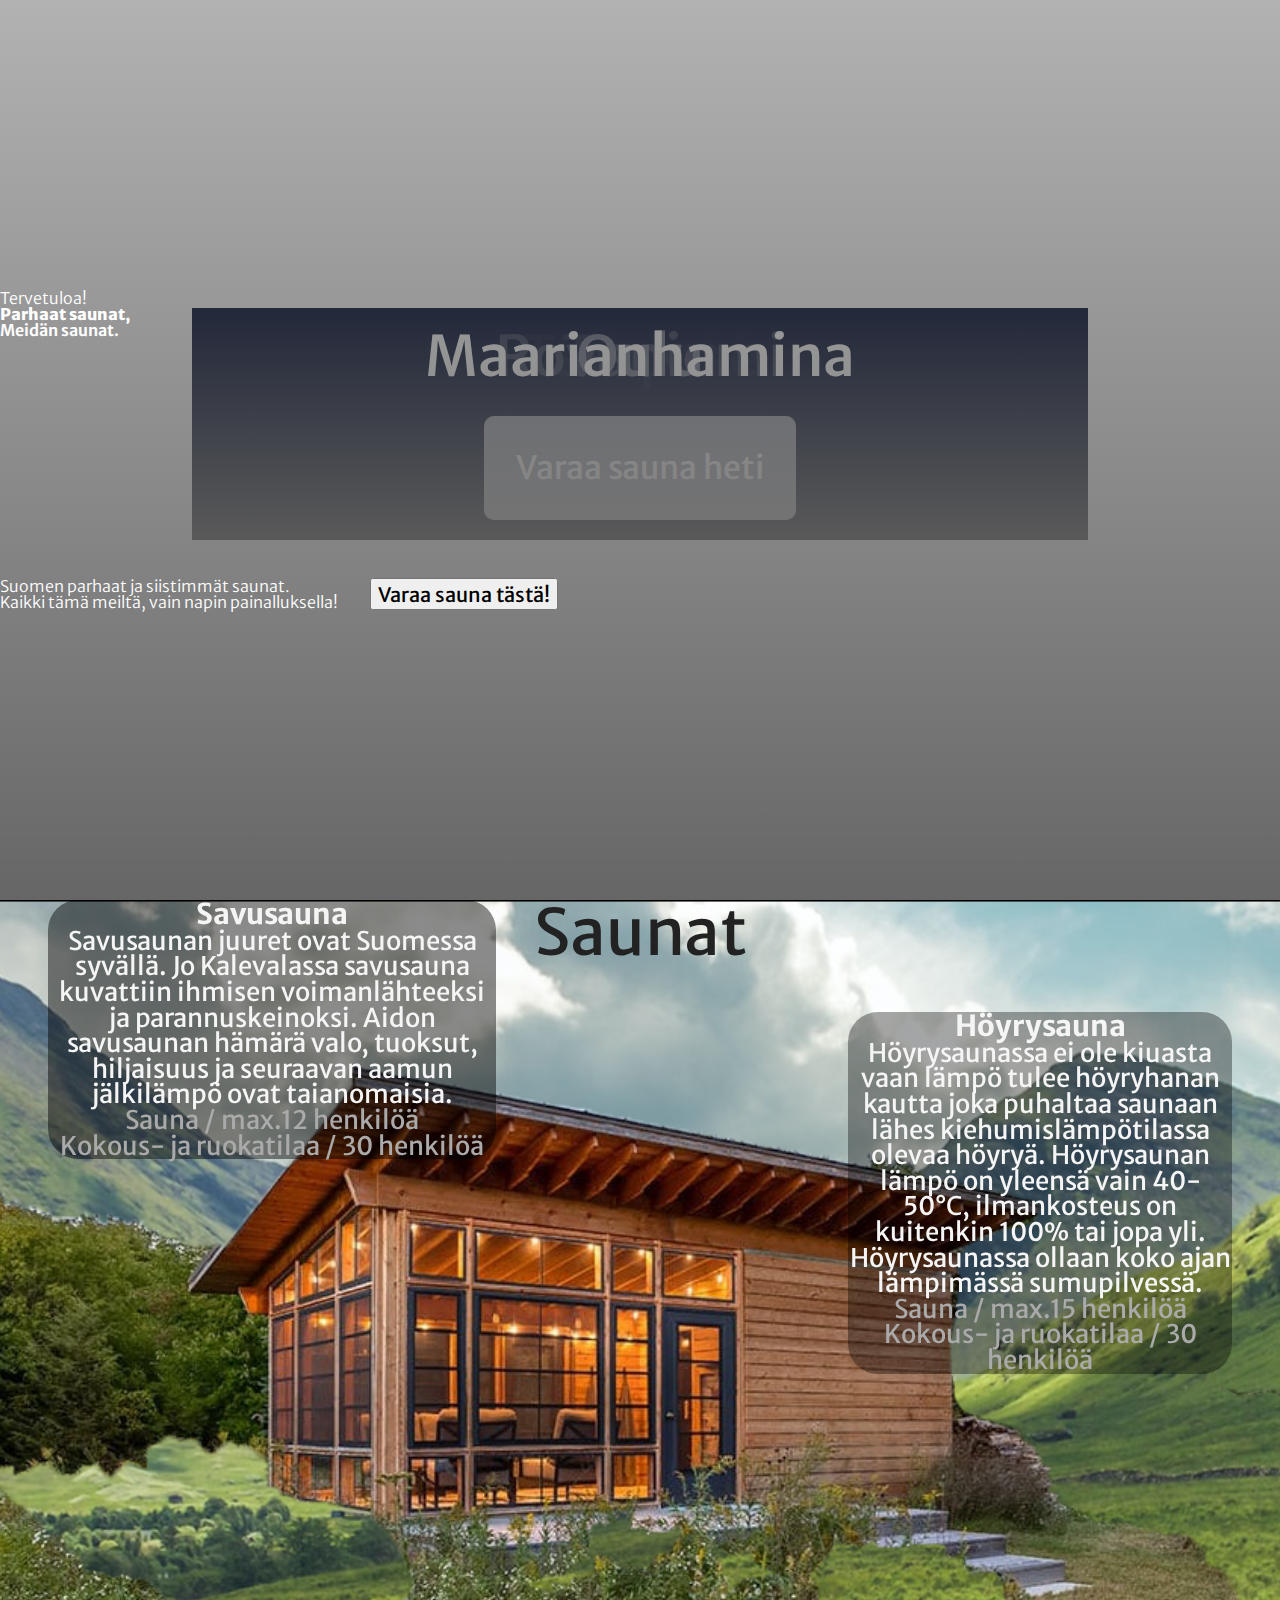
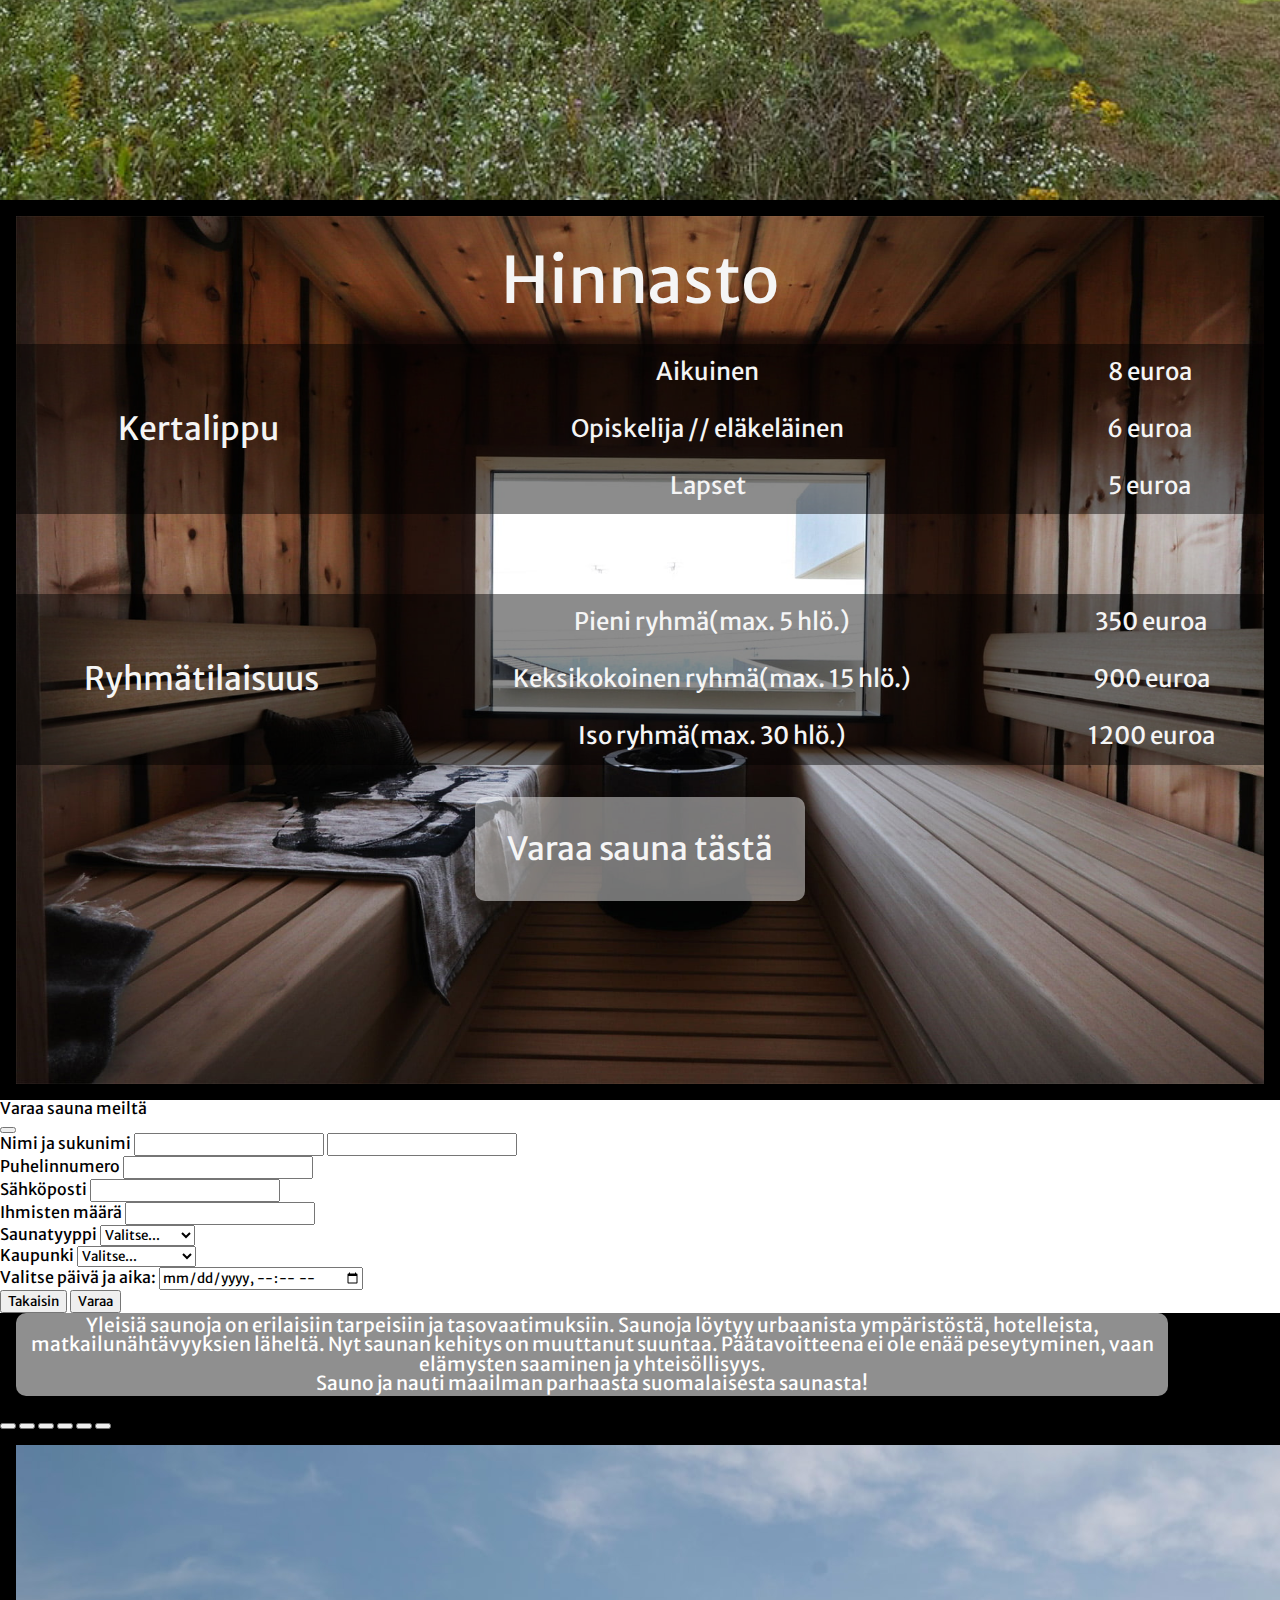
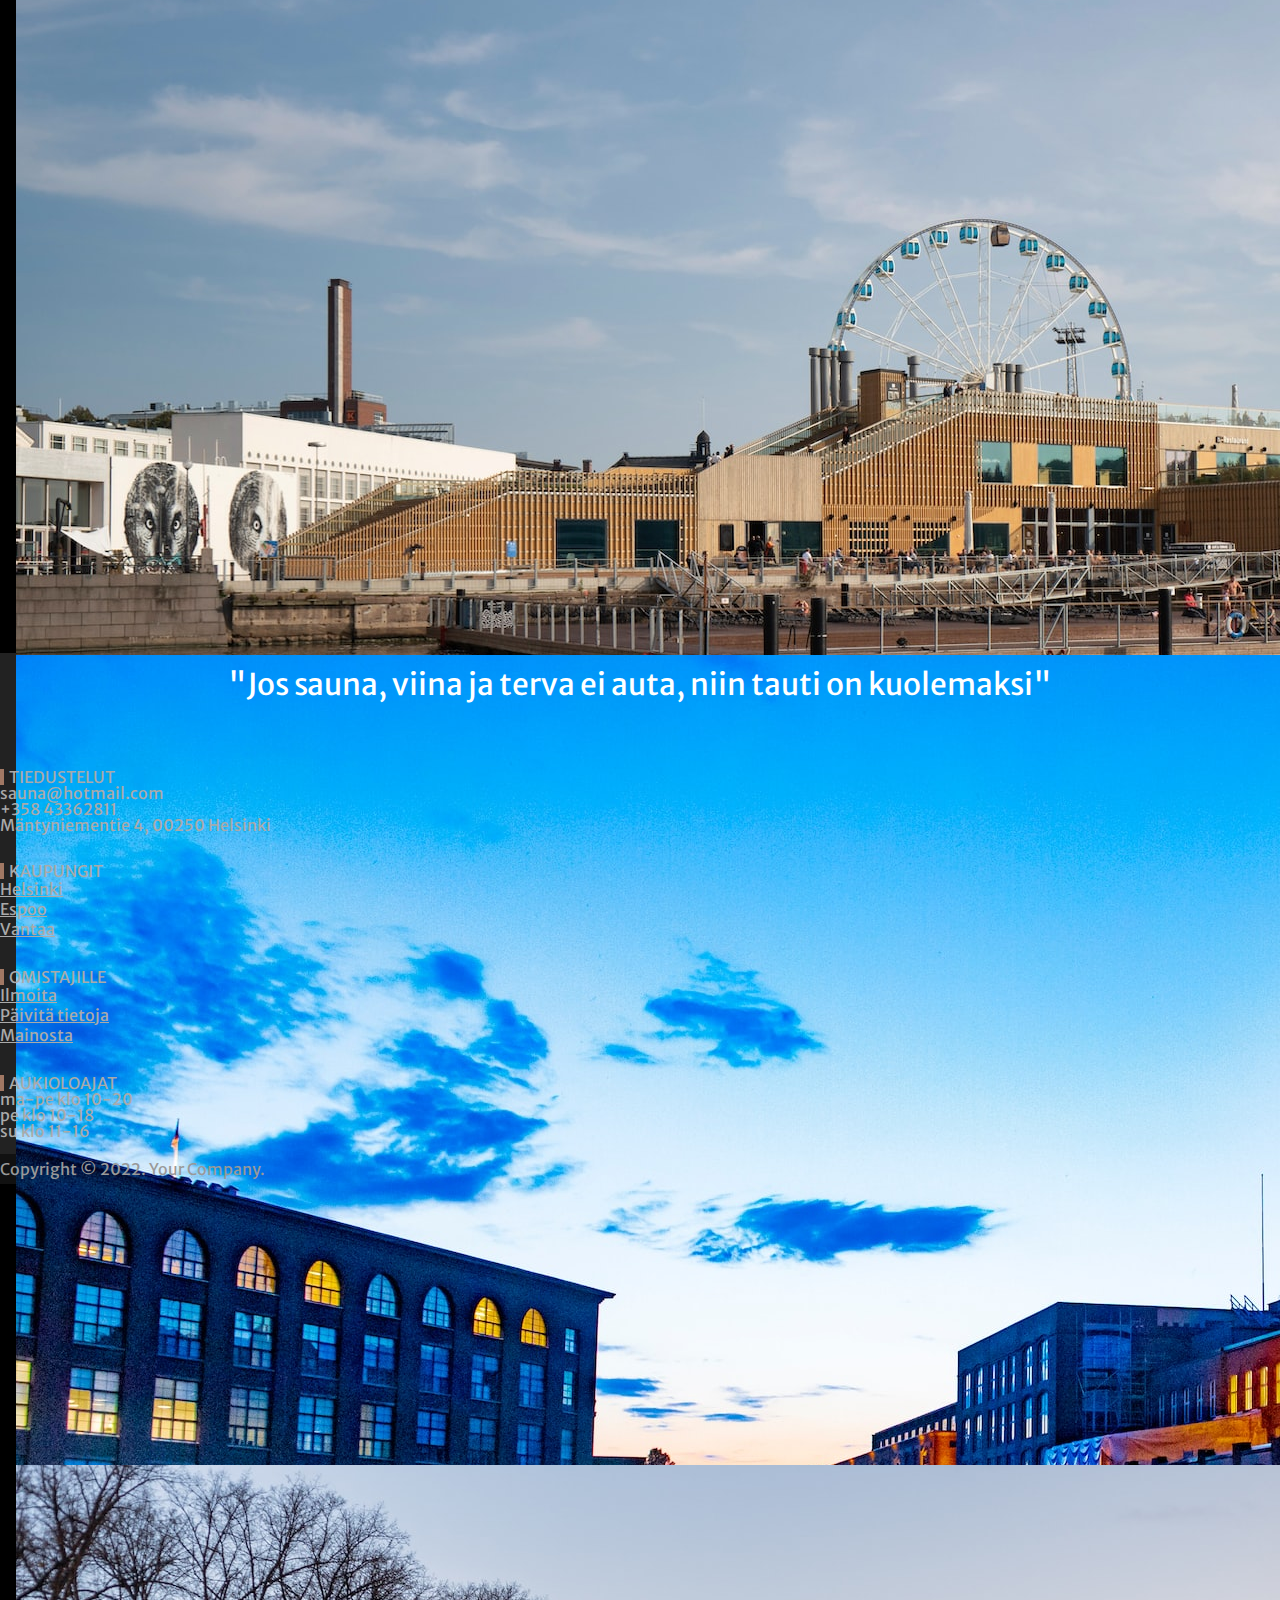
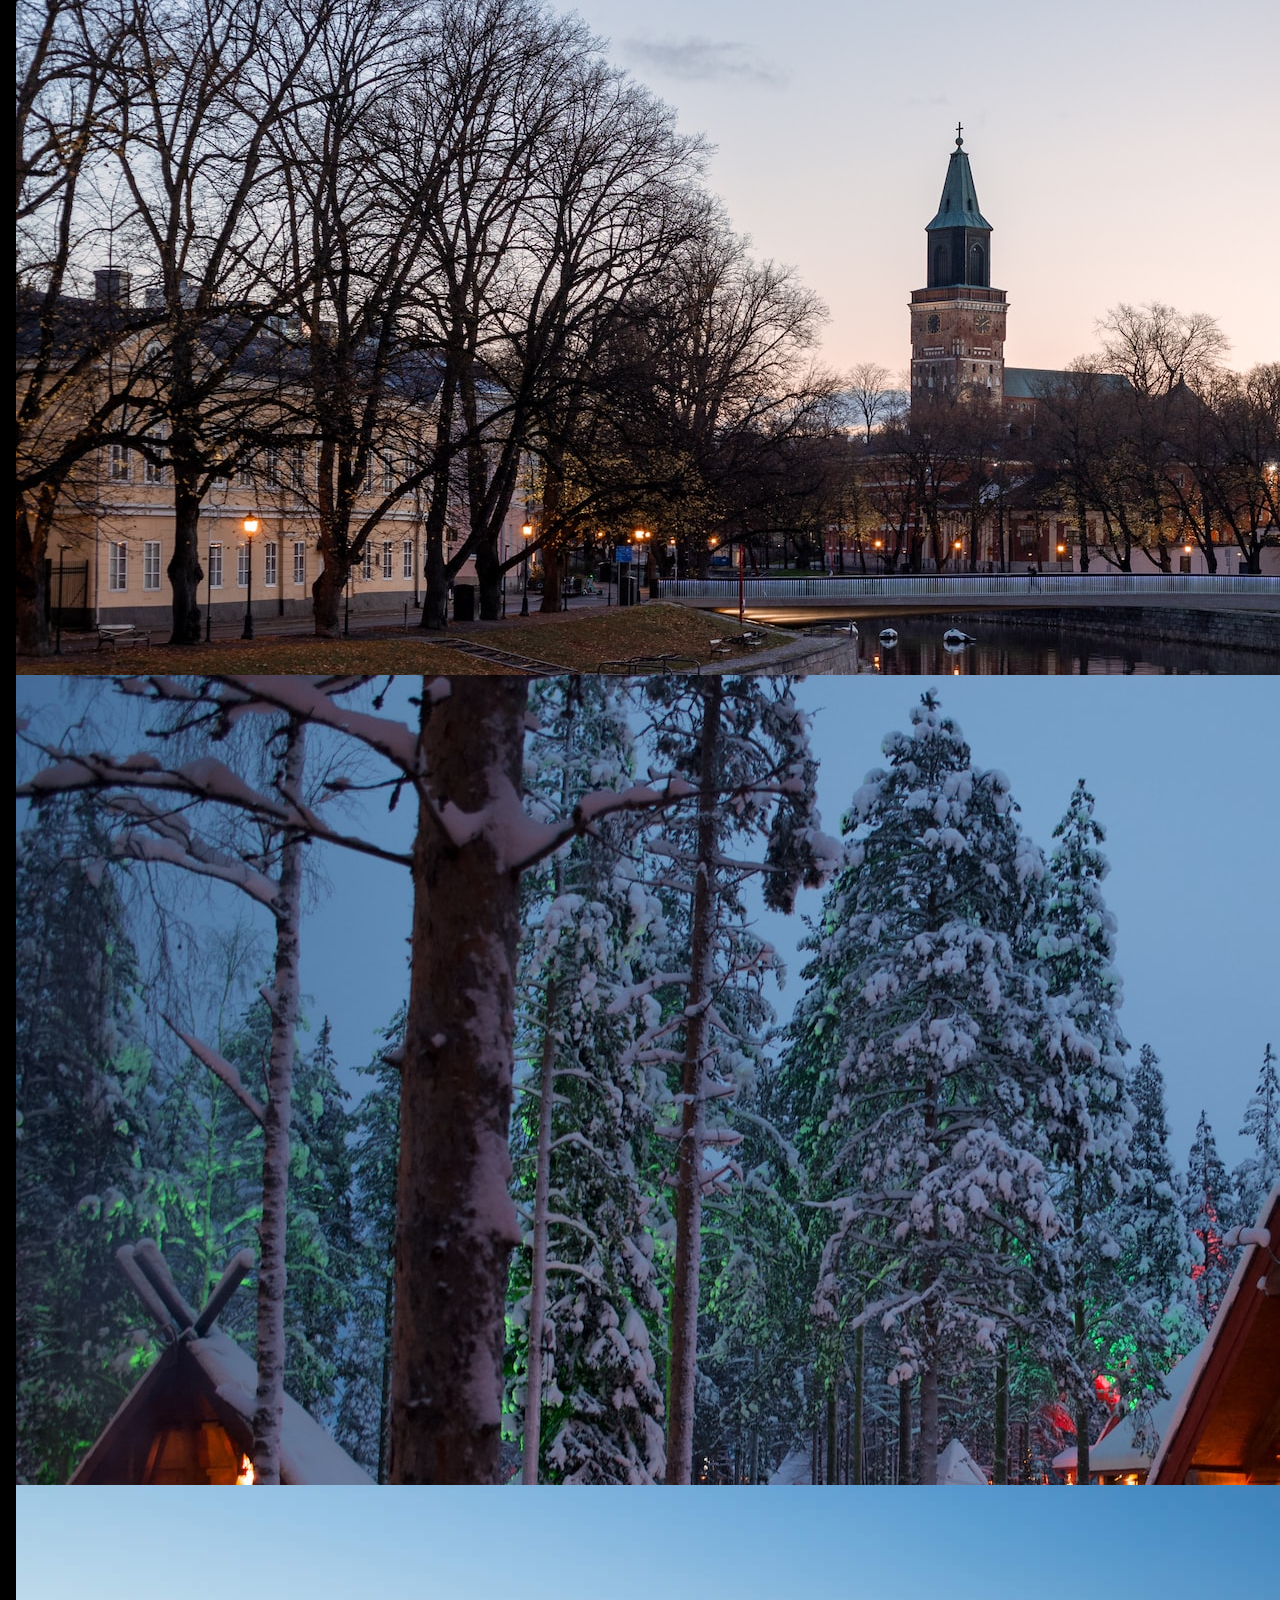
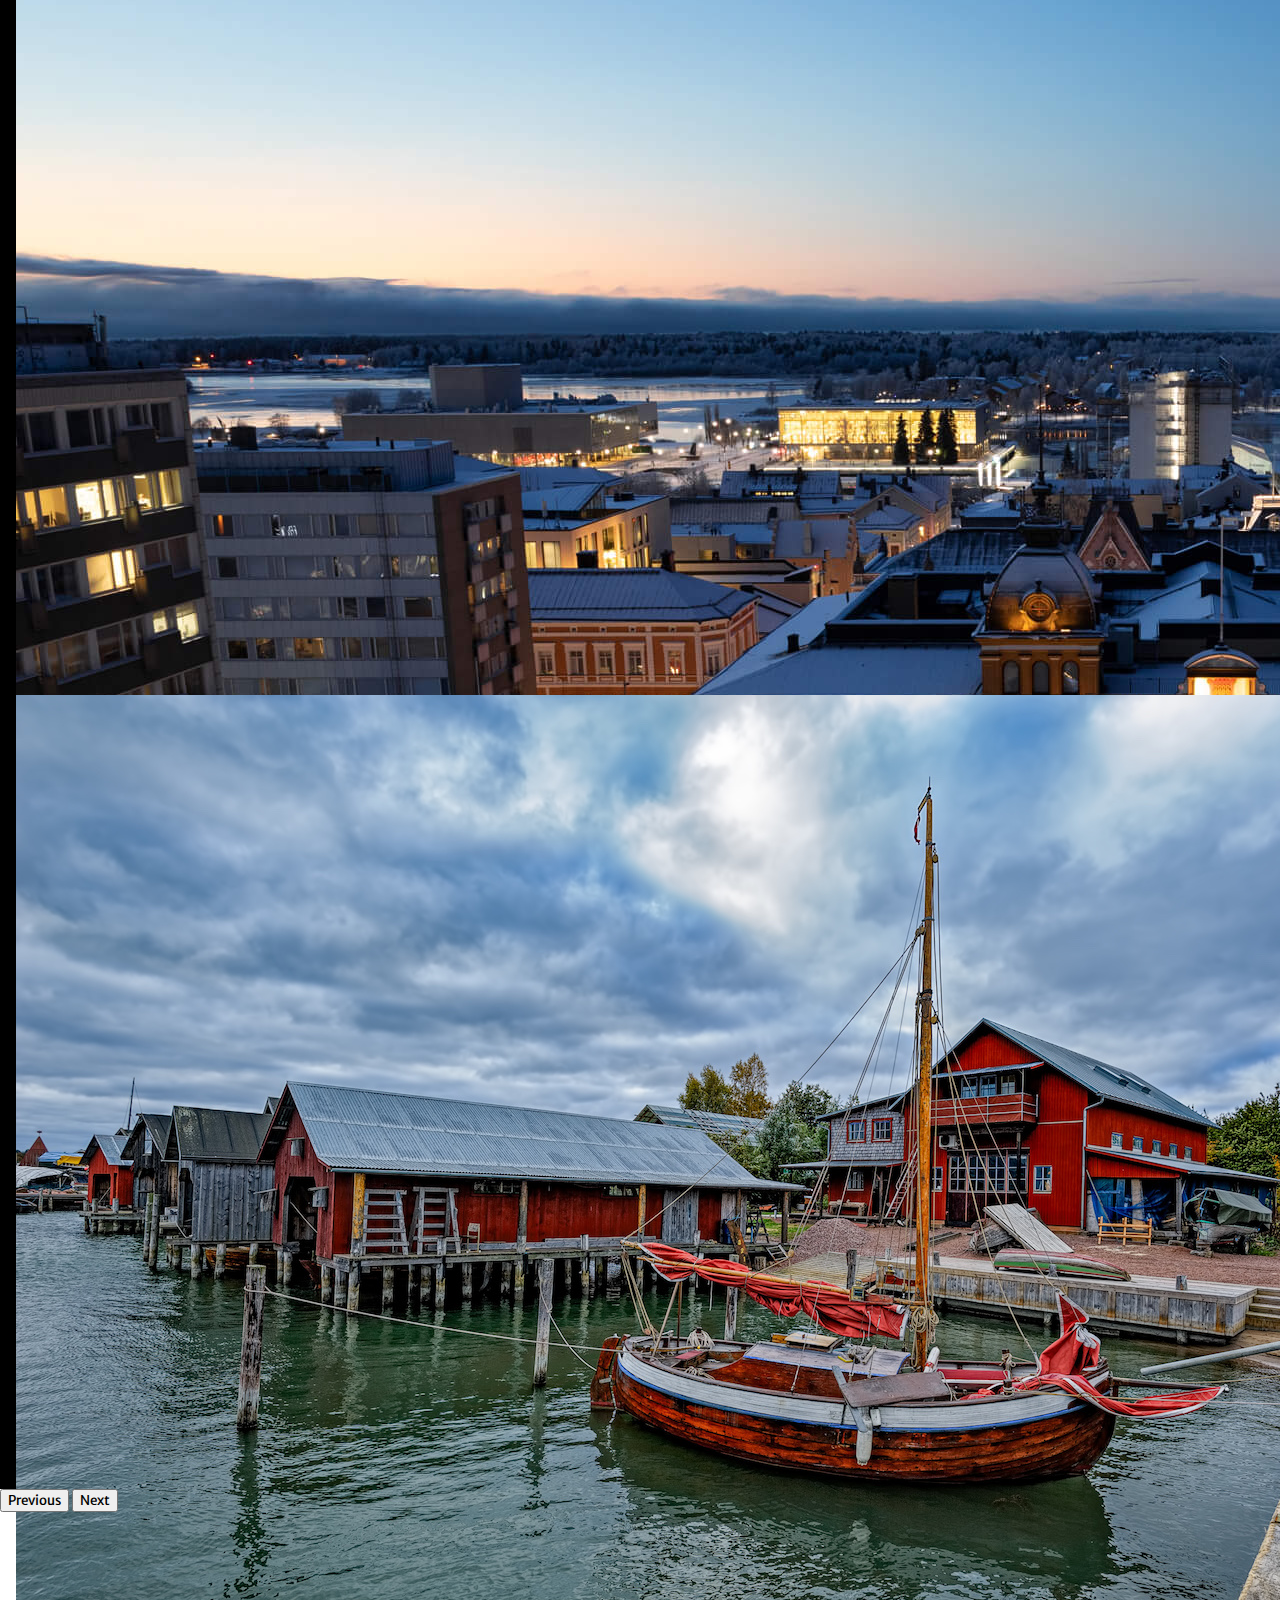
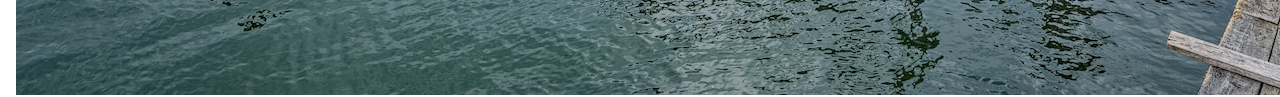
==== index.html @ 18d2c6ca "Add booking modal" ====
<!DOCTYPE html>
<html lang="en">
  <head>
    <meta charset="UTF-8" />
    <meta name="viewport" content="width=device-width, initial-scale=1.0" />
    <title>Document</title>
    <link rel="stylesheet" href="css/reset.css" />
    <link
      rel="stylesheet"
      href="https://cdn.jsdelivr.net/npm/bootstrap@5.2.2/dist/css/bootstrap.min.css"
      integrity="sha384-Zenh87qX5JnK2Jl0vWa8Ck2rdkQ2Bzep5IDxbcnCeuOxjzrPF/et3URy9Bv1WTRi"
      crossorigin="anonymous"
    />
    <link rel="stylesheet" href="css/main.css" />
    <link rel="stylesheet" href="css/header.css" />
    <link rel="stylesheet" href="css/footer.css" />
  </head>

  <body>
    <nav></nav>
    <header class="jumbotron jumbotron-fluid">
      <div class="container">
        <div class="heading-box">
          <span class="display-1" id="text-1">Tervetuloa!</span>
          <span class="display-1" id="text-2">Parhaat saunat,</span>
          <span class="display-1" id="text-3">Meidän saunat.</span>
        </div>
        <div class="button-row">
          <div class="text-box">
            <p class="h4">Suomen parhaat ja siistimmät saunat.</p>
            <p class="h4">Kaikki tämä meiltä, vain napin painalluksella!</p>
          </div>
          <button
            class="btn btn-light col-md-4 col-sm-12"
            data-bs-toggle="modal"
            data-bs-target="#bookSauna"
          >
            Varaa sauna tästä!
          </button>
        </div>
      </div>
    </header>
    <main>
      <!-- Saunatyypit ja hinnasto with parallax -->
      <article class="saunatyypit">
        <section class="layers">
          <section
            class="layer layers__header"
            style="background-image: url(parallax/base-layer.png)"
          >
            Saunat
          </section>
          <section
            class="layer layers__caption1"
            style="background-image: url(parallax/layer-middle.png)"
          >
            <article class="saunatext1">
              <h2 class="saunaheading">Savusauna</h2>
              <p>
                Savusaunan juuret ovat Suomessa syvällä. Jo Kalevalassa
                savusauna kuvattiin ihmisen voimanlähteeksi ja parannuskeinoksi.
                Aidon savusaunan hämärä valo, tuoksut, hiljaisuus ja seuraavan
                aamun jälkilämpö ovat taianomaisia.
              </p>
              <ul>
                <li>Sauna / max.12 henkilöä</li>
                <li>Kokous- ja ruokatilaa / 30 henkilöä</li>
              </ul>
            </article>
          </section>

          <section
            class="layer layers__caption2"
            style="background-image: url(parallax/Фон.png)"
          >
            <article class="saunatext2">
              <h2 class="saunaheading">Höyrysauna</h2>
              <p>
                Höyrysaunassa ei ole kiuasta vaan lämpö tulee höyryhanan kautta
                joka puhaltaa saunaan lähes kiehumislämpötilassa olevaa höyryä.
                Höyrysaunan lämpö on yleensä vain 40-50°C, ilmankosteus on
                kuitenkin 100% tai jopa yli. Höyrysaunassa ollaan koko ajan
                lämpimässä sumupilvessä.
              </p>
              <ul>
                <li>Sauna / max.15 henkilöä</li>
                <li>Kokous- ja ruokatilaa / 30 henkilöä</li>
              </ul>
            </article>
          </section>
        </section>
      </article>
      <!-- Hinnasto - sivu -->
      <article
        class="hinnasto"
        style="background-image: url(parallax/inside.jpeg)"
      >
        <section class="hinnasto-content">
          <h2 class="hinnasto-title">Hinnasto</h2>
          <table class="hinnat">
            <tr class="tablehinnat">
              <th class="hinnatmain" rowspan="4">Kertalippu</th>
              <th class="tablehinnat">Aikuinen</th>
              <th class="tablehinnat">8 euroa</th>
            </tr>
            <tr class="tablehinnat">
              <td class="tablehinnat">Opiskelija // eläkeläinen</td>
              <td class="tablehinnat">6 euroa</td>
            </tr>
            <tr class="tablehinnat">
              <td class="tablehinnat">Lapset</td>
              <td class="tablehinnat">5 euroa</td>
            </tr>
          </table>
          <table class="hinnat2">
            <tr class="tablehinnat">
              <th class="hinnatmain" rowspan="4">Ryhmätilaisuus</th>
              <th class="tablehinnat">Pieni ryhmä(max. 5 hlö.)</th>
              <th class="tablehinnat">350 euroa</th>
            </tr>
            <tr class="tablehinnat">
              <td class="tablehinnat">Keksikokoinen ryhmä(max. 15 hlö.)</td>
              <td class="tablehinnat">900 euroa</td>
            </tr>
            <tr class="tablehinnat">
              <td class="tablehinnat">Iso ryhmä(max. 30 hlö.)</td>
              <td class="tablehinnat">1200 euroa</td>
            </tr>
          </table>
          <button
            class="varausbtn"
            data-bs-toggle="modal"
            data-bs-target="#bookSauna"
          >
            Varaa sauna tästä
          </button>
        </section>
      </article>

      <!-- Modal window to book a sauna -->
      <div
        class="modal fade"
        id="bookSauna"
        data-bs-backdrop="static"
        data-bs-keyboard="false"
        tabindex="-1"
        aria-
        labelledby="staticBackdropLabel"
        aria-hidden="true"
      >
        <div class="modal-dialog">
          <div class="modal-content">
            <div class="modal-header">
              <h5 class="modal-title" id="staticBackdropLabel">
                Varaa sauna meiltä
              </h5>
              <button
                type="button"
                class="btn-close"
                data-bs-dismiss="modal"
                aria-label="Close"
              ></button>
            </div>

            <div class="modal-body">
            <div class="input-group mb-3">
                <span class="input-group-text">Nimi ja sukunimi</span>
                <input type="text" aria-label="Nimi" class="form-control">
                <input type="text" aria-label="Sukunimi" class="form-control">
                </div>

                <div class="input-group mb-3">
                    <span class="input-group-text" id="inputGroup-sizing-default">Puhelinnumero</span>
                    <input type="tel" class="form-control" id="exampleInputPhone1" aria-describedby="phoneHelp">
                  </div>

                <div class="input-group mb-3">
                    <span class="input-group-text" id="inputGroup-sizing-default">Sähköposti</span>
                    <input type="email" class="form-control" id="exampleInputEmail1" aria-describedby="emailHelp">
                  </div>

                <div class="input-group mb-3">
                    <span class="input-group-text" id="inputGroup-sizing-default">Ihmisten määrä</span>
                    <input type="number" class="form-control" aria-label="Sizing example input" aria-describedby="inputGroup-sizing-default">
                  </div>

                <div class="input-group mb-3">
                    <label class="input-group-text" for="inputGroupSelect01">Saunatyyppi</label>
                    <select class="form-select" id="inputGroupSelect01">
                        <option selected>Valitse...</option>
                        <option value="1">Savusauna</option>
                        <option value="2">Höyrysauna</option>
                    </select>
                    </div>
                <div class="input-group mb-3">
                <label class="input-group-text" for="inputGroupSelect01">Kaupunki</label>
                <select class="form-select" id="inputGroupSelect01">
                    <option selected>Valitse...</option>
                    <option value="1">Helsinki</option>
                    <option value="2">Tampere</option>
                    <option value="3">Turku</option>
                    <option value="4">Maarianhamina</option>
                    <option value="5">Oulu</option>
                    <option value="6">Rovaniemi</option>
                </select>
                </div>


                <section class="container">
                    <label for="saunatime">Valitse päivä ja aika:</label>
                    <input type="datetime-local" id="saunatime" name="saunatime">
                </section>
            </div>
            <div class="modal-footer">
              <button
                type="button"
                class="btn btn-secondary"
                data-bs-dismiss="modal"
              >
                Takaisin
              </button>
              <button type="button" class="btn btn-success">Varaa</button>
            </div>
          </div>
        </div>
      </div>

      <!-- Cities carousel -->
      <section class="carousel_text">
        <article class="aboutsauna">
          <p class="textaboutsauna">
            Yleisiä saunoja on erilaisiin tarpeisiin ja tasovaatimuksiin.
            Saunoja löytyy urbaanista ympäristöstä, hotelleista,
            matkailunähtävyyksien läheltä. Nyt saunan kehitys on muuttanut
            suuntaa. Päätavoitteena ei ole enää peseytyminen, vaan elämysten
            saaminen ja yhteisöllisyys. <br />
            Sauno ja nauti maailman parhaasta suomalaisesta saunasta!
          </p>
        </article>
        <div
          id="carouselExampleCaptions"
          class="carousel slide"
          data-bs-ride="false"
        >
          <div class="carousel-indicators">
            <button
              type="button"
              data-bs-target="#carouselExampleCaptions"
              data-bs-slide-to="0"
              class="active"
              aria-current="true"
              aria-label="Slide 1"
            ></button>
            <button
              type="button"
              data-bs-target="#carouselExampleCaptions"
              data-bs-slide-to="1"
              aria-label="Slide 2"
            ></button>
            <button
              type="button"
              data-bs-target="#carouselExampleCaptions"
              data-bs-slide-to="2"
              aria-label="Slide 3"
            ></button>
            <button
              type="button"
              data-bs-target="#carouselExampleCaptions"
              data-bs-slide-to="3"
              aria-label="Slide 4"
            ></button>
            <button
              type="button"
              data-bs-target="#carouselExampleCaptions"
              data-bs-slide-to="4"
              aria-label="Slide 5"
            ></button>
            <button
              type="button"
              data-bs-target="#carouselExampleCaptions"
              data-bs-slide-to="5"
              aria-label="Slide 6"
            ></button>
          </div>
          <div class="carousel-inner">
            <div class="carousel-item active">
              <img
                src="./images-kaupungit/helsinki.jpeg"
                class="d-block w-100"
                alt="helsinki maisema"
              />
              <div class="carousel-caption d-md-block align-middle">
                <h5 class="citytitle">Helsinki</h5>
                <button class="varausbtn" onclick="selectCity('helsinki')">
                  Varaa sauna heti
                </button>
              </div>
            </div>
            <div class="carousel-item">
              <img
                src="./images-kaupungit/tampere.jpeg"
                class="d-block w-100"
                alt="tampere maisema"
              />
              <div class="carousel-caption d-md-block">
                <h5 class="citytitle">Tampere</h5>
                <button class="varausbtn" onclick="selectCity('tampere')">
                  Varaa sauna heti
                </button>
              </div>
            </div>
            <div class="carousel-item">
              <img
                src="./images-kaupungit/turku.jpeg"
                class="d-block w-100"
                alt="turku maisema"
              />
              <div class="carousel-caption d-md-block">
                <h5 class="citytitle">Turku</h5>
                <button class="varausbtn" onclick="selectCity('turku')">
                  Varaa sauna heti
                </button>
              </div>
            </div>
            <div class="carousel-item">
              <img
                src="./images-kaupungit/rovaniemi.jpeg"
                class="d-block w-100"
                alt="rovaniemi maisema"
              />
              <div class="carousel-caption d-md-block">
                <h5 class="citytitle">Rovaniemi</h5>
                <button class="varausbtn" onclick="selectCity('rovaniemi')">
                  Varaa sauna heti
                </button>
              </div>
            </div>
            <div class="carousel-item">
              <img
                src="./images-kaupungit/oulu.jpeg"
                class="d-block w-100"
                alt="oulu maisema"
              />
              <div class="carousel-caption d-md-block">
                <h5 class="citytitle">Oulu</h5>
                <button class="varausbtn" onclick="selectCity('oulu')">
                  Varaa sauna heti
                </button>
              </div>
            </div>
            <div class="carousel-item">
              <img
                src="./images-kaupungit/maarianhamina.jpeg"
                class="d-block w-100"
                alt="Maarianhamina maisema"
              />
              <div class="carousel-caption d-md-block">
                <h5 class="citytitle">Maarianhamina</h5>
                <button class="varausbtn" onclick="selectCity('maarianhamina')">
                  Varaa sauna heti
                </button>
              </div>
            </div>
          </div>
          <button
            class="carousel-control-prev h-100"
            type="button"
            data-bs-target="#carouselExampleCaptions"
            data-bs-slide="prev"
          >
            <span class="carousel-control-prev-icon" aria-hidden="true"></span>
            <span class="visually-hidden">Previous</span>
          </button>
          <button
            class="carousel-control-next"
            type="button"
            data-bs-target="#carouselExampleCaptions"
            data-bs-slide="next"
          >
            <span class="carousel-control-next-icon" aria-hidden="true"></span>
            <span class="visually-hidden">Next</span>
          </button>
        </div>
      </section>
    </main>
    <footer class="nb-footer">
      <div class="container">
        <div class="row">
          <div class="col-sm-12">
            <div class="about">
              <img
                src="images/logo.png"
                class="img-responsive center-block"
                alt=""
              />
              <p>
                "Jos sauna, viina ja terva ei auta, niin tauti on kuolemaksi"
              </p>
            </div>
          </div>

          <div class="col-md-3 col-sm-6">
            <div class="footer-info-single">
              <h2 class="title">TIEDUSTELUT</h2>
              <ul class="list-unstyled">
                <li>sauna@hotmail.com</li>
                <li>+358 43362811</li>
                <li>Mäntyniementie 4, 00250 Helsinki</li>
              </ul>
            </div>
          </div>

          <div class="col-md-3 col-sm-6">
            <div class="footer-info-single">
              <h2 class="title">KAUPUNGIT</h2>
              <ul class="list-unstyled">
                <li>
                  <a href="#" title=""
                    ><i class="fa fa-angle-double-right"></i> Helsinki</a
                  >
                </li>
                <li>
                  <a href="#" title=""
                    ><i class="fa fa-angle-double-right"></i> Espoo</a
                  >
                </li>
                <li>
                  <a href="#" title=""
                    ><i class="fa fa-angle-double-right"></i> Vantaa</a
                  >
                </li>
              </ul>
            </div>
          </div>

          <div class="col-md-3 col-sm-6">
            <div class="footer-info-single">
              <h2 class="title">Omistajille</h2>
              <ul class="list-unstyled">
                <li>
                  <a href="#" title=""
                    ><i class="fa fa-angle-double-right"></i>
                    Ilmoita
                  </a>
                </li>
                <li>
                  <a href="#" title=""
                    ><i class="fa fa-angle-double-right"></i> Päivitä tietoja</a
                  >
                </li>
                <li>
                  <a href="#" title=""
                    ><i class="fa fa-angle-double-right"></i> Mainosta</a
                  >
                </li>
              </ul>
            </div>
          </div>

          <div class="col-md-3 col-sm-6">
            <div class="footer-info-single">
              <h2 class="title">AUKIOLOAJAT</h2>
              <ul>
                <li>ma-pe klo 10-20</li>
                <li>pe klo 10-18</li>
                <li>su klo 11-16</li>
              </ul>
            </div>
          </div>
        </div>
      </div>

      <section class="copyright">
        <div class="container">
          <div class="row">
            <div class="col-sm-6">
              <p>Copyright © 2022. Your Company.</p>
            </div>
            <div class="col-sm-6"></div>
          </div>
        </div>
      </section>
    </footer>
    <script src="./js/main.js"></script>
    <script
      src="https://cdn.jsdelivr.net/npm/bootstrap@5.2.2/dist/js/bootstrap.min.js"
      integrity="sha384-IDwe1+LCz02ROU9k972gdyvl+AESN10+x7tBKgc9I5HFtuNz0wWnPclzo6p9vxnk"
      crossorigin="anonymous"
    ></script>
    <script
      src="https://cdn.jsdelivr.net/npm/bootstrap@5.2.2/dist/js/bootstrap.bundle.min.js"
      integrity="sha384-OERcA2EqjJCMA+/3y+gxIOqMEjwtxJY7qPCqsdltbNJuaOe923+mo//f6V8Qbsw3"
      crossorigin="anonymous"
    ></script>
    <script src="//cdnjs.cloudflare.com/ajax/libs/jquery/3.2.1/jquery.min.js"></script>
  </body>
</html>
---- css/main.css ----
@import url("https://fonts.googleapis.com/css2?family=Merriweather+Sans:wght@300;400;600;700;800&display=swap");
@import url("https://fonts.googleapis.com/css2?family=Varela+Round&display=swap");

:root {
    --scroll-top: 0px;
    --color-white: #ffffff;
    --color-white: #ffffff;
    --color-black: #222222;
    --color-accent-1: #a17864;
    --color-accent-1: #624645;
    --color-accent-1: #381e1d;
}

* {
    font-family: "Merriweather Sans", "Varela Round" !important;
    box-sizing: border-box;
}

/* Saunatyypit. Parallax  */

.saunatyypit {
    position: relative;
    font-size: 4rem;
    height: 100vh;
    background-color: #000000;
}

.layers {
    height: 100vh;
    display: flex;
    align-items: center;
    justify-content: center;
    text-align: center;
    overflow: hidden;
    position: relative;
    color: var(--color-black);
}

.layer {
    height: 100%;
    width: 100%;
    position: absolute;
    background-size: cover;
    background-position: center;
    will-change: transform;
    vertical-align: bottom;
}

.saunaheading {
    font-size: 1.8rem;
    font-weight: bold;
    color: whitesmoke;
}

.saunatext1 {
    font-size: 1.6rem;
    color: whitesmoke;
    float: left;
    width: 35%;
    margin-left: 3rem;
    margin-top: 0rem;
    border-radius: 30px;
    background-color: rgba(0, 0, 0, 0.45);
}

.saunatext2 {
    font-size: 1.6rem;
    color: whitesmoke;
    float: right;
    width: 30%;
    margin-right: 3rem;
    margin-top: 7rem;
    background-color: rgba(0, 0, 0, 0.35);
    border-radius: 30px;
}

.layers__header {
    transform: translate3d(0, calc(var(--scrollTop) / 100), 0);
    z-index: 0;
}

.layers__caption1 {
    transform: translate3d(0, calc(var(--scrollTop) / 9), 0);
    z-index: 1;
}

.layers__caption2 {
    transform: translate3d(0, calc(var(--scrollTop) / 15), 0);
    z-index: 2;
}

@media only screen and (max-width: 425px) {
    .saunatyypit {
        font-size: 1.8rem;
    }
    .saunaheading {
        font-size: 1.3rem;
    }

    .saunatext1 {
        font-size: 0.8rem;
        width: 40%;
        margin-left: 2rem;
        margin-top: 0rem;
        background-color: rgba(0, 0, 0, 0.5);
    }

    .saunatext2 {
        font-size: 0.8rem;
        width: 40%;
        margin-right: 2rem;
        margin-top: 1rem;
        background-color: rgba(0, 0, 0, 0.5);
    }
}

@media only screen and (min-width: 426px) and (max-width: 768px) {
    .saunatyypit {
        font-size: 2.5rem;
    }
    .saunaheading {
        font-size: 1.2rem;
    }

    .saunatext1 {
        font-size: 1rem;
        width: 35%;
        margin-left: 3rem;
        margin-top: 0rem;
    }

    .saunatext2 {
        font-size: 1rem;
        width: 35%;
        margin-right: 3rem;
        margin-top: 4rem;
    }
}

/* Hinnasto-sivu tyylit */

.hinnasto {
    min-height: 100vh;
    background-size: cover;
    position: relative;
    border: 1rem solid black;
}

.hinnasto-content {
    margin-top: 0;
    text-align: center;
}

.hinnasto-title {
    font-size: 4rem;
    color: whitesmoke;
    padding: 2rem;
}

.hinnat {
    color: whitesmoke;
    background-color: rgba(0, 0, 0, 0.45);
    line-height: 1.7;
    justify-content: center;
    width: 100%;
}

.hinnat2 {
    margin-top: 5rem;
    color: whitesmoke;
    background-color: rgba(0, 0, 0, 0.45);
    line-height: 1.7;
    justify-content: center;
    width: 100%;
}

.tablehinnat {
    padding: 0.5rem;
    font-size: 1.5rem;
}

.hinnatmain {
    vertical-align: middle;
    font-size: 2rem;
}

.varausbtn {
    margin-top: 2rem;
    padding: 2rem;
    font-size: 2rem;
    border: none;
    background-color: rgba(255, 255, 255, 0.45);
    color: whitesmoke;
    border-radius: 10px;
}
.varausbtn:hover {
    background-color: whitesmoke;
    color: #000000;
    font-size: 2.2rem;
    box-shadow: 5px 5px 5px #ffffffdb;
}

@media only screen and (max-width: 425px) {
    .hinnasto-title {
        font-size: 1.8rem;
        color: whitesmoke;
        padding: 1rem;
    }

    .hinnat {
        color: whitesmoke;
        background-color: rgba(0, 0, 0, 0.45);
        line-height: 1.1;
        justify-content: center;
        width: 100%;
    }

    .hinnat2 {
        margin-top: 5rem;
        color: whitesmoke;
        background-color: rgba(0, 0, 0, 0.45);
        line-height: 1.1;
        justify-content: center;
        width: 100%;
    }

    .tablehinnat {
        padding: 0.5rem;
        font-size: 0.8rem;
    }

    .hinnatmain {
        vertical-align: middle;
        font-size: 1.1rem;
    }

    .varausbtn {
        margin-top: 2rem;
        padding: 1.2rem;
        font-size: 1.2rem;
        border: none;
        background-color: rgba(255, 255, 255, 0.45);
        color: whitesmoke;
        border-radius: 10px;
    }
    .varausbtn:hover {
        background-color: whitesmoke;
        color: #000000;
        font-size: 1.4rem;
        box-shadow: 5px 5px 5px #ffffffdb;
    }
}

@media only screen and (min-width: 426px) and (max-width: 768px) {
    .hinnasto-title {
        font-size: 2.5rem;
        color: whitesmoke;
        padding: 2rem;
    }

    .hinnat,
    .hinnat2 {
        line-height: 1.4;
    }

    .tablehinnat {
        padding: 0.5rem;
        font-size: 1.2rem;
    }

    .hinnatmain {
        font-size: 1.4rem;
    }

    .varausbtn {
        margin-top: 2rem;
        padding: 1.5rem;
        font-size: 1.4rem;
    }
    .varausbtn:hover {
        background-color: whitesmoke;
        color: #000000;
        font-size: 1.6rem;
        box-shadow: 5px 5px 5px #ffffffdb;
    }
}

/* Carousel and text styles */

.carousel_text {
    height: 100vh;
    align-items: center;
    background-color: #000000;
}

.carousel-item {
    border: #000000 solid 1rem;
    height: 90vh;
}
.citytitle {
    font-size: 3.5rem;
    font-weight: 500;
    justify-self: center;
}

.carousel-caption {
    position: absolute;
    right: 15%;
    bottom: 40%;
    left: 15%;
    padding-top: 1.25rem;
    padding-bottom: 1.25rem;
    color: #fff;
    text-align: center;
    background: linear-gradient(rgba(56, 66, 96, 0.56), #aaaaaa80);
}

.aboutsauna {
    margin: 0 1rem 1rem 1rem;
    width: 90%;
}

.textaboutsauna {
    background-color: rgba(255, 255, 255, 0.56);
    color: #fff;
    border-radius: 10px;
    padding: 0.2rem;
    text-align: center;
    font-size: 1.2rem;
}

@media only screen and (max-width: 425px) {
    .carousel_text {
        height: 70vh;
        display: flex;
        flex-direction: column;
    }
    .aboutsauna {
        width: 100%;
        margin-top: 2rem;
    }
    .textaboutsauna {
        background-color: rgba(255, 255, 255, 0.56);
        color: #fff;
        border-radius: 10px;
        padding: 0.2rem;
        text-align: center;
        font-size: 0.8rem;
    }
    .carousel-item {
        height: 45vh;
    }

    .carousel-indicators {
        display: none;
    }

    .carousel-caption {
        right: 0;
        bottom: 40%;
        left: 0;
        padding-top: 0.25rem;
        padding-bottom: 0.25rem;
    }
    .citytitle {
        font-size: 1.8rem;
    }
}

@media only screen and (min-width: 426px) and (max-width: 768px) {
    .carousel_text {
        display: flex;
        flex-direction: column;
    }

    .aboutsauna {
        width: 100%;
    }

    .textaboutsauna {
        font-size: 1.3rem;
    }

    .carousel-item {
        height: 75vh;
    }
}
---- css/header.css ----
header {
    height: 100vh;
    display: flex;
    background-image: url("https://sauna.fi/wp-content/uploads/2021/01/Saunaseura-kivien-vaihto-2020-1-Large.jpg");
    background-size: cover;
    background-position: center;
    color: var(--color-white);
    position: relative;
    animation: fadeInScaleAnimation ease 3s;
    animation-iteration-count: 1;
    animation-fill-mode: forwards;
    overflow: hidden;
}

header::after {
    position: absolute;
    z-index: 1;
    content: " ";
    width: 100%;
    height: 100%;
    background: linear-gradient(rgba(0, 0, 0, 0.3), rgba(0, 0, 0, 0.6)),
        url("http://placehold.it/350x150");
    color: white;
    animation: fadeInBgAnimation ease 5s;
    animation-iteration-count: 1;
    animation-fill-mode: forwards;
}

header .container {
    z-index: 2;
    justify-content: center;
    display: flex;
    flex-direction: column;
    gap: 15rem;
}

header .heading-box {
    display: flex;
    flex-direction: column;
    position: relative;
}

header .button-row {
    display: flex;
    gap: 2rem;
    flex-direction: column;
    justify-content: space-between;
    animation: fadeInAnimation ease 5s;
    animation-iteration-count: 1;
    animation-fill-mode: forwards;
    animation: fadeInScaleAnimation ease 5s;
    animation-iteration-count: 1;
    animation-fill-mode: forwards;
}

/* Desktop button-row */
@media (min-width: 768px) {
    header .button-row {
        flex-direction: row;
    }
}

header .button-row button {
    font-size: 1.25rem;
}

header .text-box {
    font-weight: 300;
}

header #text-1 {
    animation: fadeInAnimation ease 1s;
    animation-iteration-count: 1;
    animation-fill-mode: forwards;
    animation: fadeInScaleAnimation ease 1s;
    animation-iteration-count: 1;
    animation-fill-mode: forwards;
    font-weight: 300;
}

header #text-2 {
    animation: fadeInAnimation ease 2s;
    animation-iteration-count: 1;
    animation-fill-mode: forwards;
    animation: fadeInScaleAnimation ease 2s;
    animation-iteration-count: 1;
    animation-fill-mode: forwards;
    font-weight: 800;
}

header #text-3 {
    animation: fadeInAnimation ease 3s;
    animation-iteration-count: 1;
    animation-fill-mode: forwards;
    animation: fadeInScaleAnimation ease 3s;
    animation-iteration-count: 1;
    animation-fill-mode: forwards;
    font-weight: 600;
}

@keyframes fadeInAnimation {
    0% {
        opacity: 0;
    }

    100% {
        opacity: 1;
    }
}

@keyframes fadeInBgAnimation {
    0% {
        background-color: rgba(0, 0, 0, 1);
    }

    100% {
        background-color: rgba(0, 0, 0, 0);
    }
}

@keyframes fadeInScaleAnimation {
    0% {
        transform: scale(1.1);
    }

    100% {
        transform: scale(1);
    }
}
---- css/footer.css ----
footer.nb-footer {
    background: var(--color-black);
}
footer.nb-footer .about {
    margin: 0 auto;
    margin-top: 40px;
    max-width: 1170px;
    text-align: center;
}
footer.nb-footer .about p {
    font-size: 30px;
    color: rgb(255, 255, 255);
    padding-bottom: 2.5rem;
}
footer.nb-footer .about .social-media {
    margin-top: 15px;
}
footer.nb-footer .about .social-media ul li a {
    display: inline-block;
    width: 45px;
    height: 45px;
    line-height: 45px;
    border-radius: 50%;
    font-size: 16px;
    color: #a17864;
    border: 1px solid rgba(255, 255, 255, 0.3);
}
footer.nb-footer .about .social-media ul li a:hover {
    background: #a17864;
    color: #fff;
    border-color: #a17864;
}
footer.nb-footer .footer-info-single {
    margin-top: 30px;
}
footer.nb-footer .footer-info-single .title {
    color: #aaa;
    text-transform: uppercase;
    font-size: 16px;
    border-left: 4px solid #a17864;
    padding-left: 5px;
}
footer.nb-footer .footer-info-single ul li a {
    display: block;
    color: #aaa;
    padding: 2px 0;
}
footer.nb-footer .footer-info-single ul li a:hover {
    color: #a17864;
}
footer.nb-footer .footer-info-single p {
    font-size: 13px;
    line-height: 20px;
    color: #aaa;
}
footer.nb-footer .copyright {
    margin-top: 15px;
    background: #111;
    padding: 7px 0;
    color: #999;
}
footer.nb-footer .copyright p {
    margin: 0;
    padding: 0;
}

li {
    color: #aaa;
}

ol,
ul {
    padding-left: 0rem;
}
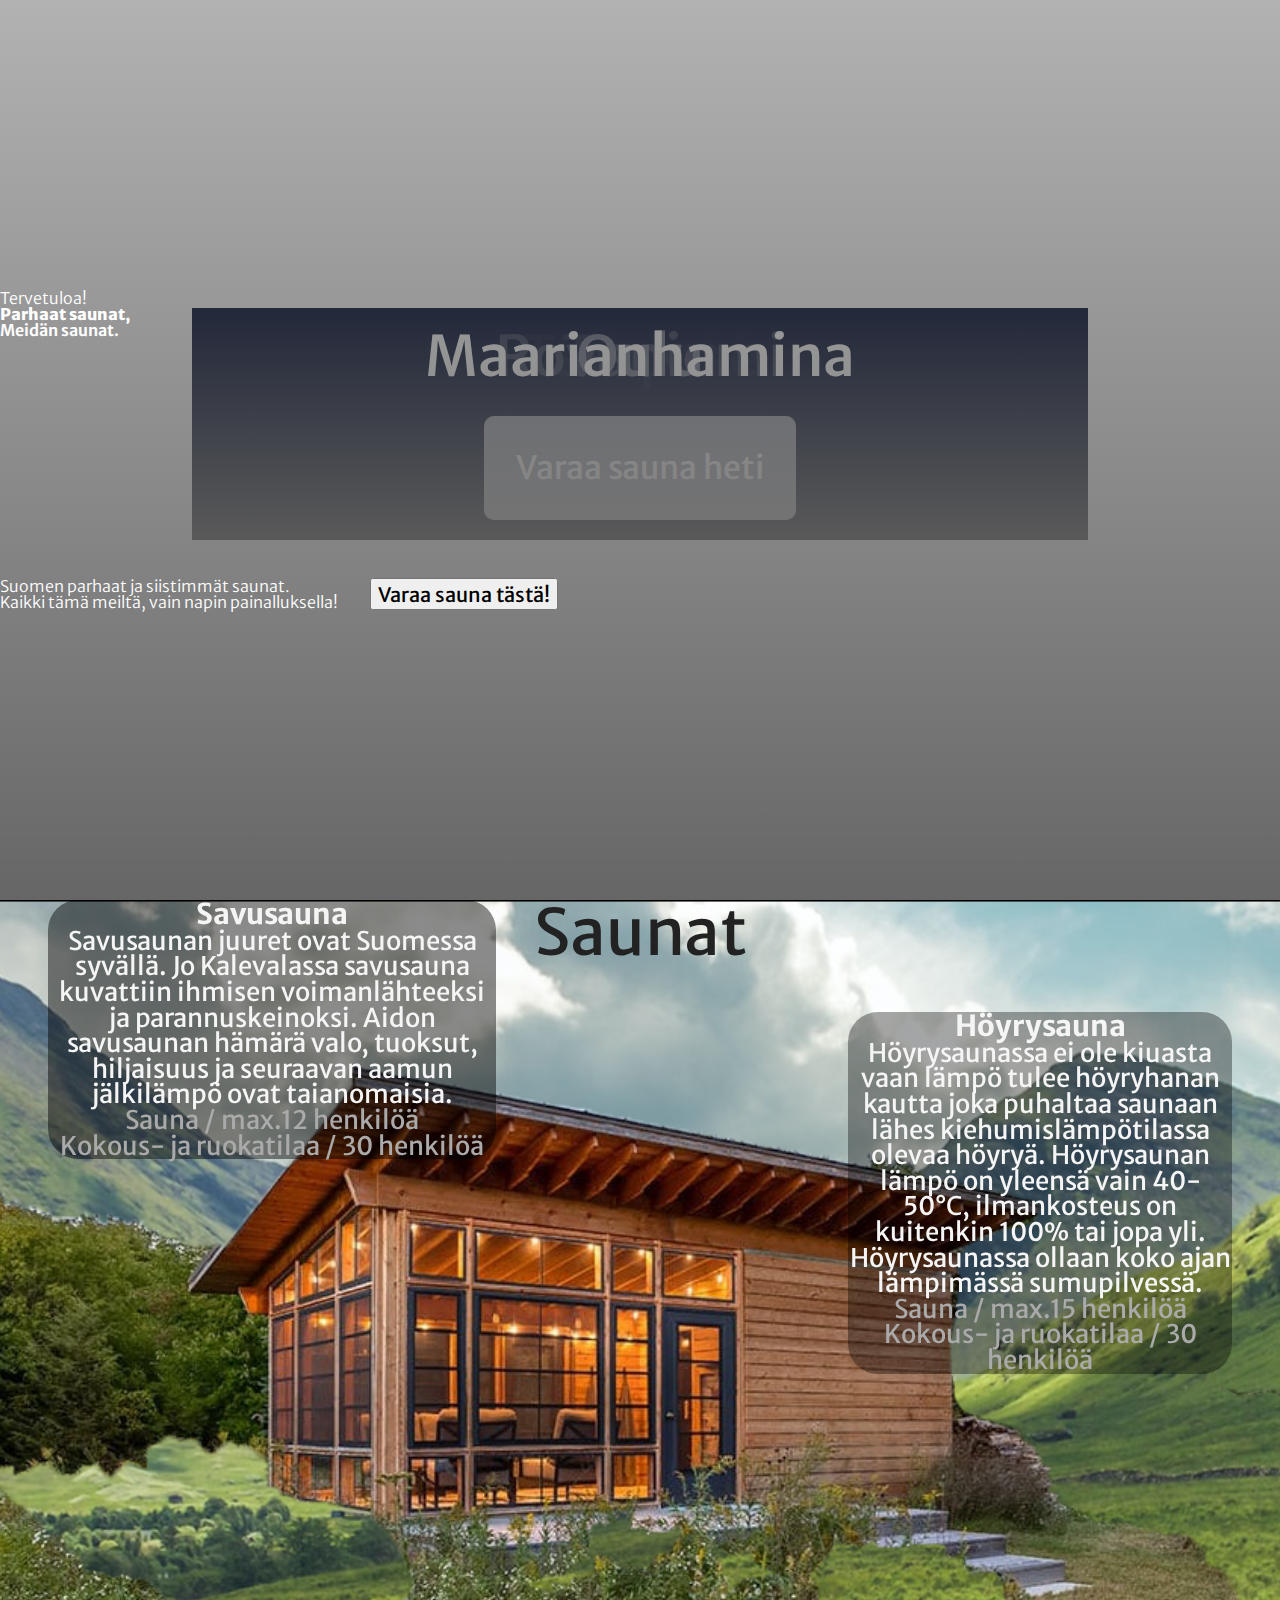
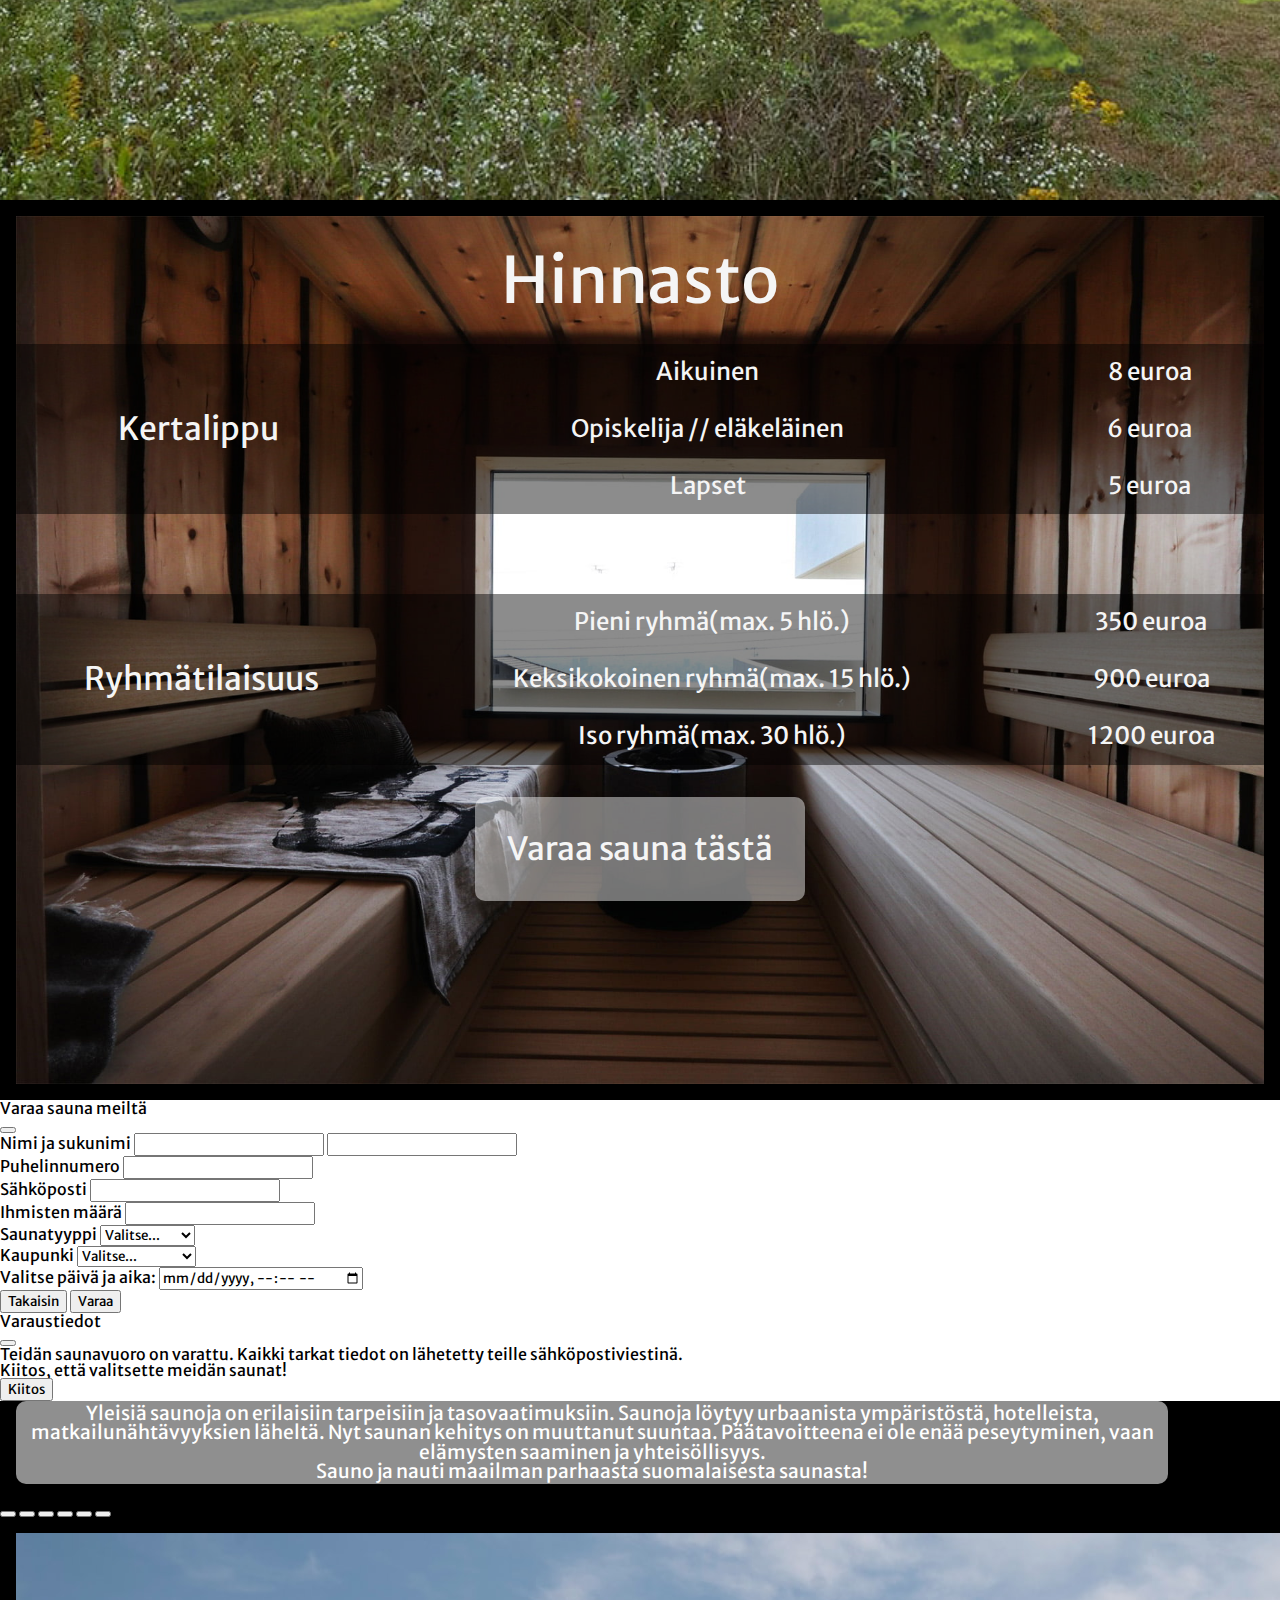
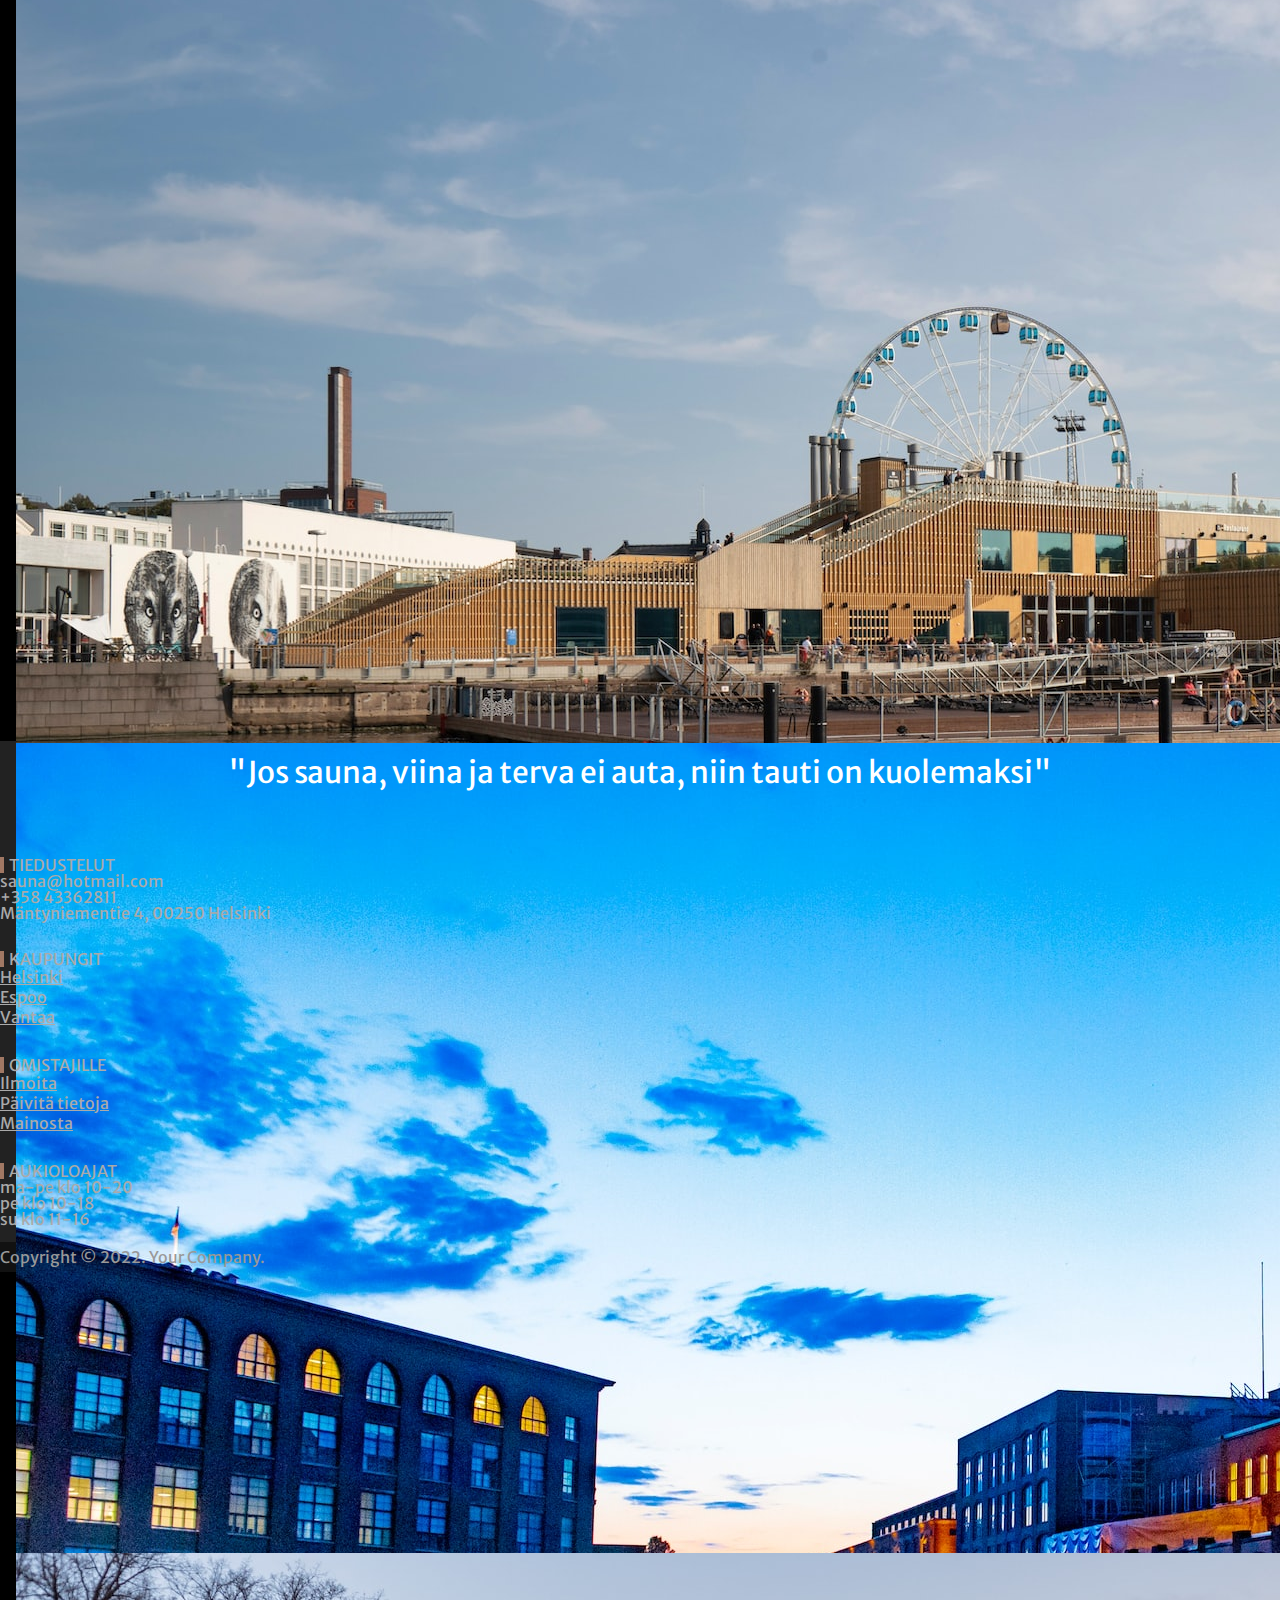
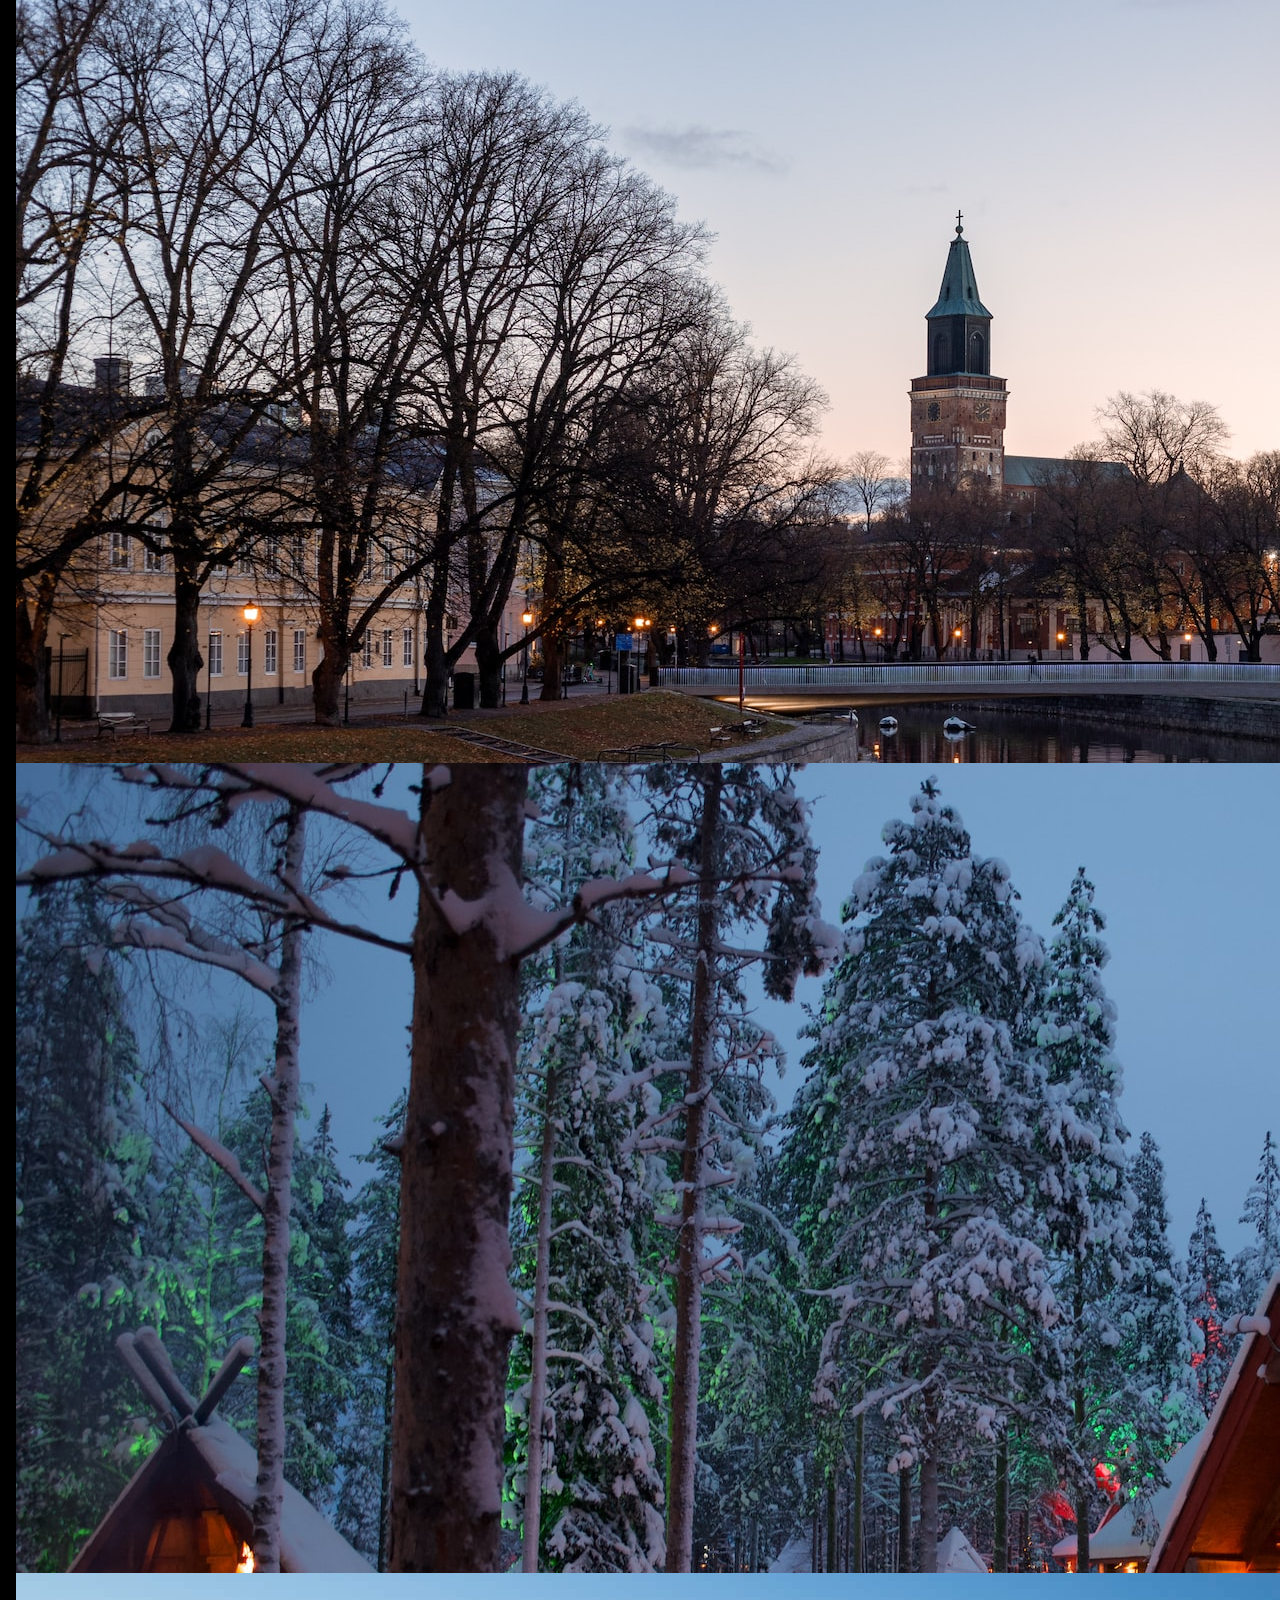
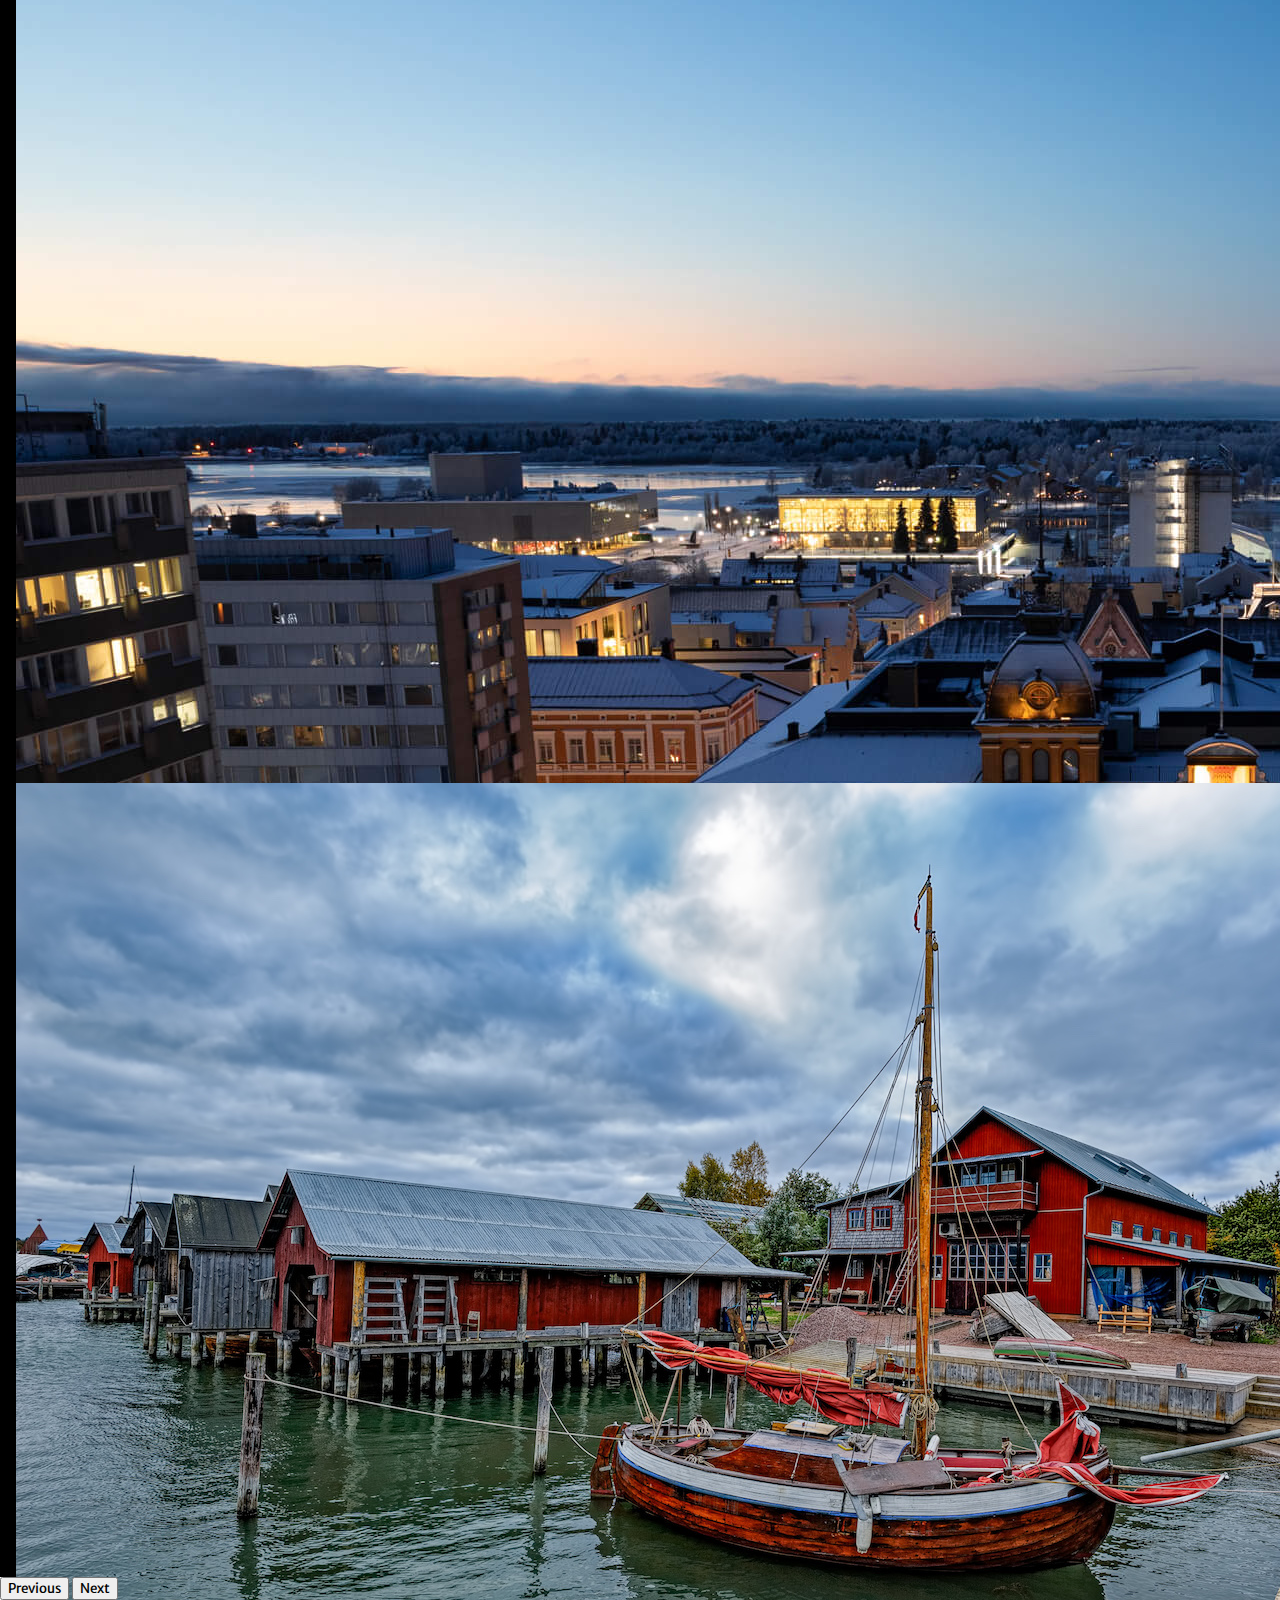
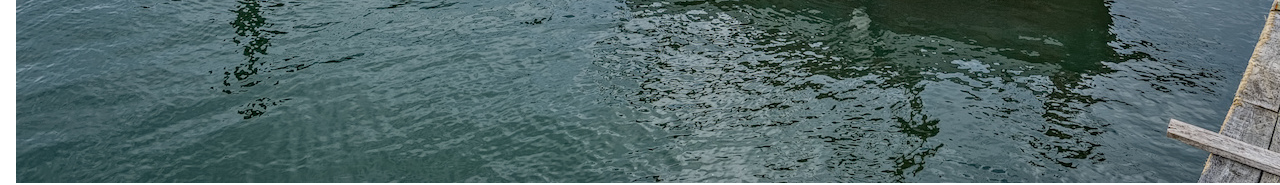
==== commit 3dfb9f06: "Add confirmation modal" ====
--- a/index.html
+++ b/index.html
@@ -127,40 +127,23 @@
               <td class="tablehinnat">1200 euroa</td>
             </tr>
           </table>
-          <button
-            class="varausbtn"
-            data-bs-toggle="modal"
-            data-bs-target="#bookSauna"
-          >
+        <button class="varausbtn" data-bs-toggle="modal" data-bs-target="#bookSauna">
             Varaa sauna tästä
-          </button>
+        </button>
         </section>
-      </article>
+        </article>
 
       <!-- Modal window to book a sauna -->
-      <div
-        class="modal fade"
-        id="bookSauna"
-        data-bs-backdrop="static"
-        data-bs-keyboard="false"
-        tabindex="-1"
-        aria-
-        labelledby="staticBackdropLabel"
-        aria-hidden="true"
-      >
+    <div class="modal fade" id="bookSauna" data-bs-backdrop="static" data-bs-keyboard="false" tabindex="-1" aria-
+        labelledby="staticBackdropLabel" aria-hidden="true">
         <div class="modal-dialog">
-          <div class="modal-content">
-            <div class="modal-header">
-              <h5 class="modal-title" id="staticBackdropLabel">
-                Varaa sauna meiltä
-              </h5>
-              <button
-                type="button"
-                class="btn-close"
-                data-bs-dismiss="modal"
-                aria-label="Close"
-              ></button>
-            </div>
+            <div class="modal-content">
+                <div class="modal-header">
+                    <h5 class="modal-title" id="staticBackdropLabel">
+                        Varaa sauna meiltä
+                    </h5>
+                    <button type="button" class="btn-close" data-bs-dismiss="modal" aria-label="Close"></button>
+                </div>
 
             <div class="modal-body">
             <div class="input-group mb-3">
@@ -212,14 +195,31 @@
                 </section>
             </div>
             <div class="modal-footer">
-              <button
-                type="button"
-                class="btn btn-secondary"
-                data-bs-dismiss="modal"
-              >
+            <button type="button" class="btn btn-secondary" data-bs-dismiss="modal">
                 Takaisin
-              </button>
-              <button type="button" class="btn btn-success">Varaa</button>
+            </button>
+              <button type="button" class="btn btn-success" data-bs-target="#exampleModalToggle2" data-bs-toggle="modal">Varaa</button>
+            </div>
+          </div>
+        </div>
+      </div>
+      <!-- Modal 2 book confirmation -->
+      <div class="modal fade" id="exampleModalToggle2" aria-hidden="true" aria-labelledby="exampleModalToggleLabel2" tabindex="-1">
+        <div class="modal-dialog modal-dialog-centered">
+          <div class="modal-content">
+            <div class="modal-header">
+              <h1 class="modal-title fs-5 text-center" id="exampleModalToggleLabel2">Varaustiedot</h1>
+              <button type="button" class="btn-close" data-bs-dismiss="modal" aria-label="Close"></button>
+            </div>
+            <div class="modal-body text-center">
+              Teidän saunavuoro on varattu.
+              Kaikki tarkat tiedot on lähetetty teille sähköpostiviestinä. <br>
+              Kiitos, että valitsette meidän saunat! 
+            </div>
+            <div class="modal-footer">
+                <button type="button" class="btn btn-success" data-bs-dismiss="modal">
+                    Kiitos
+                </button>
             </div>
           </div>
         </div>
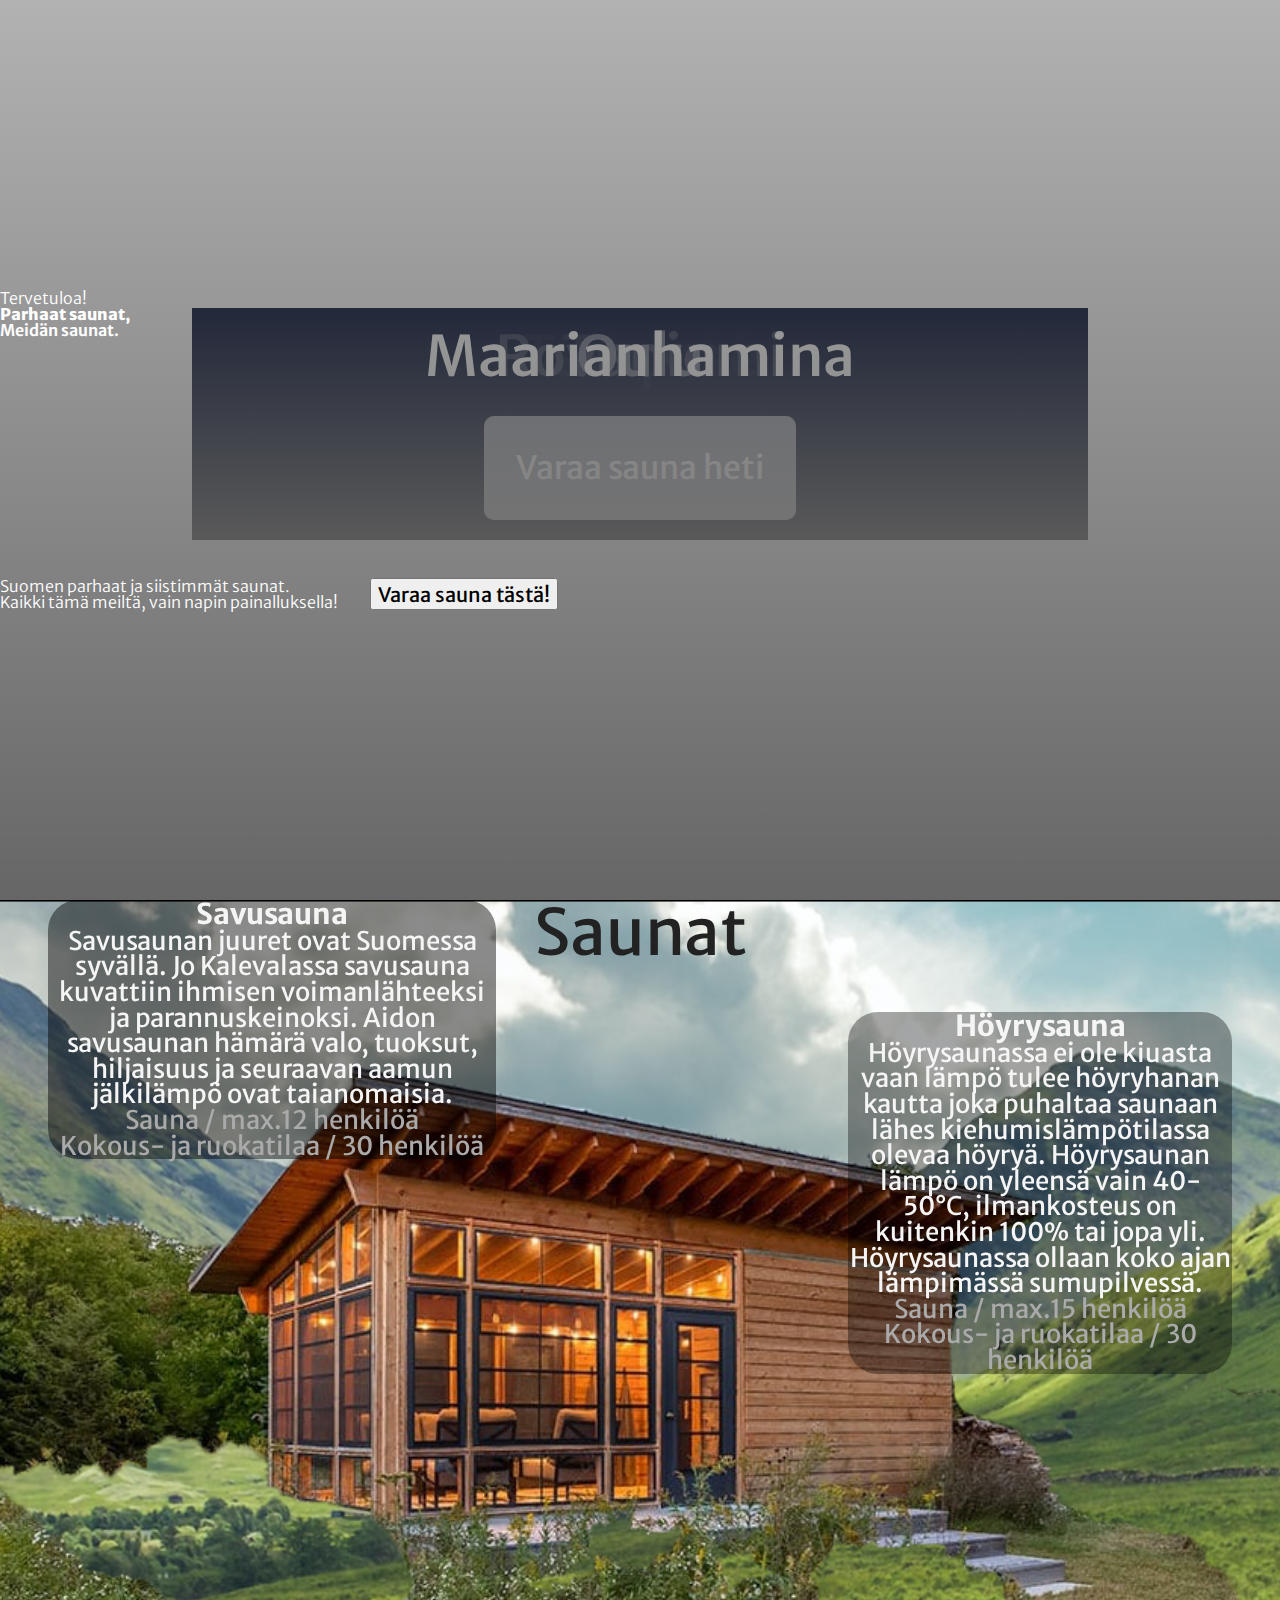
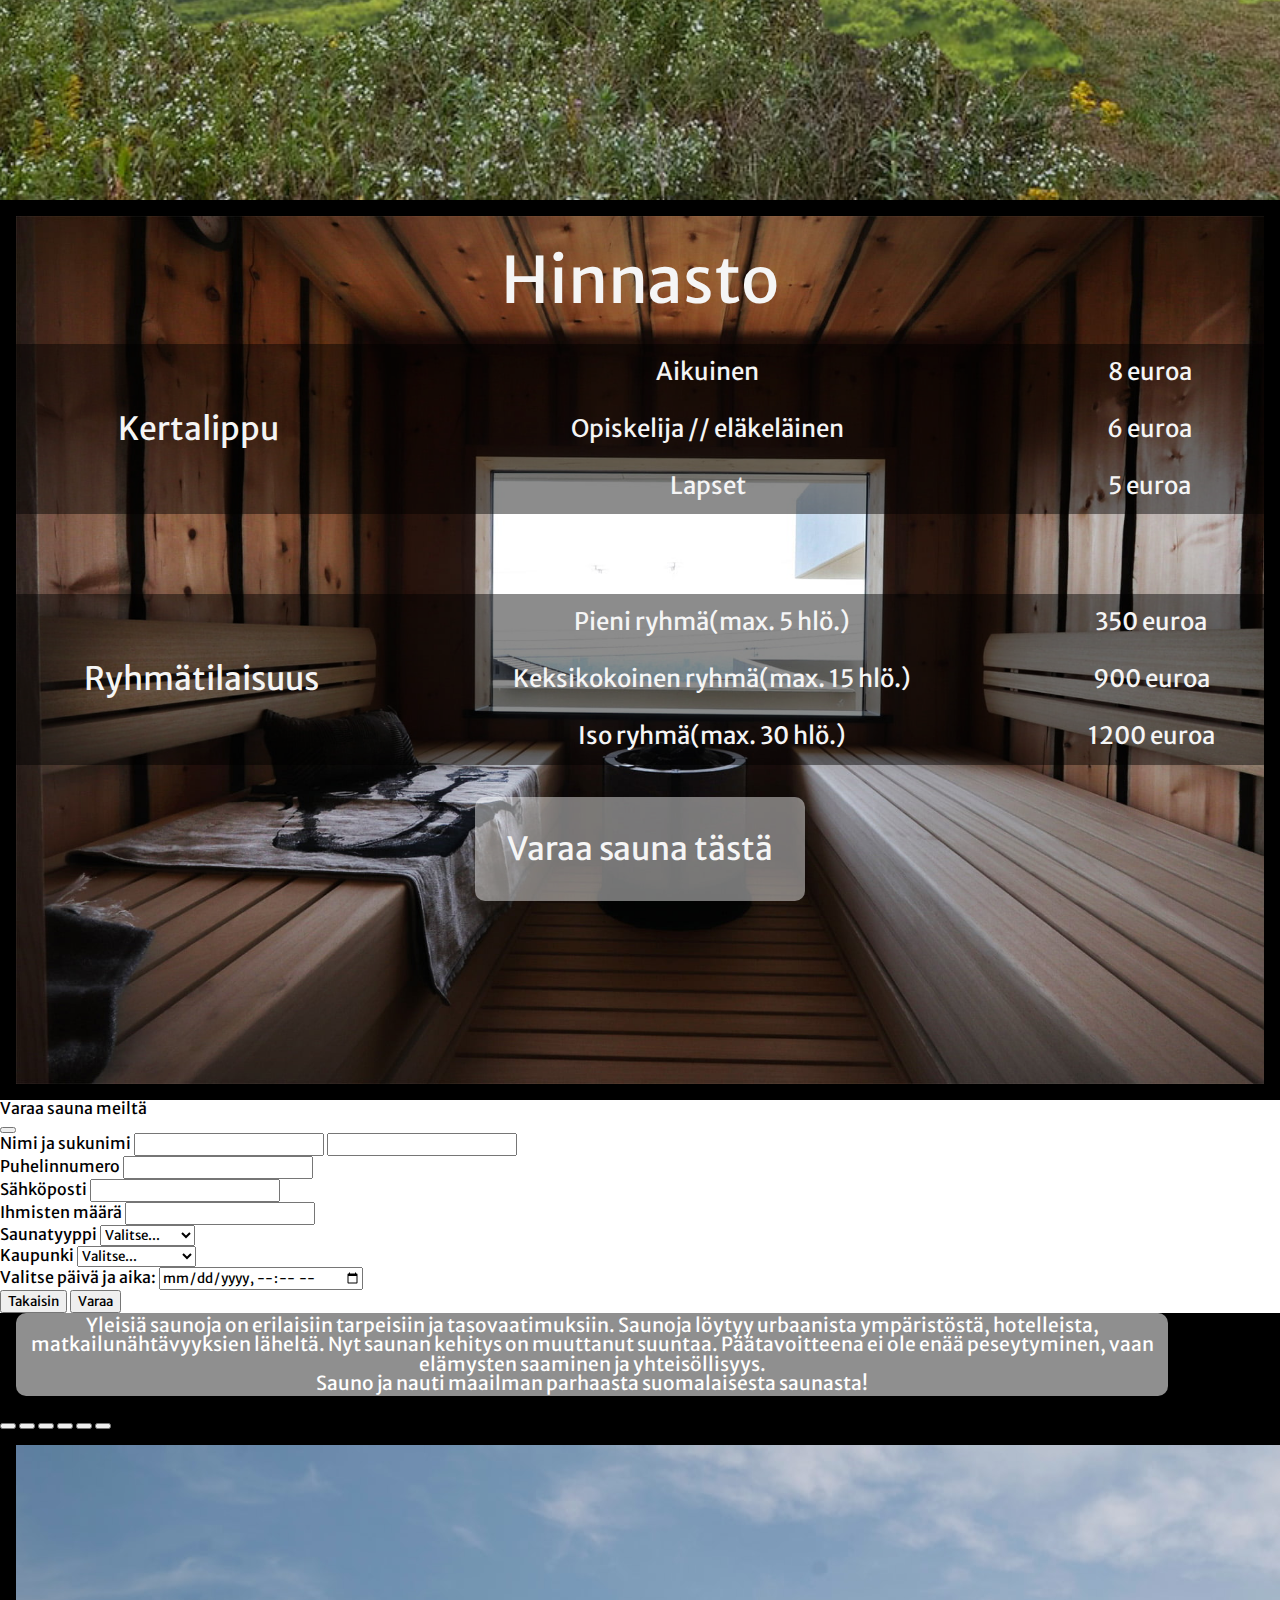
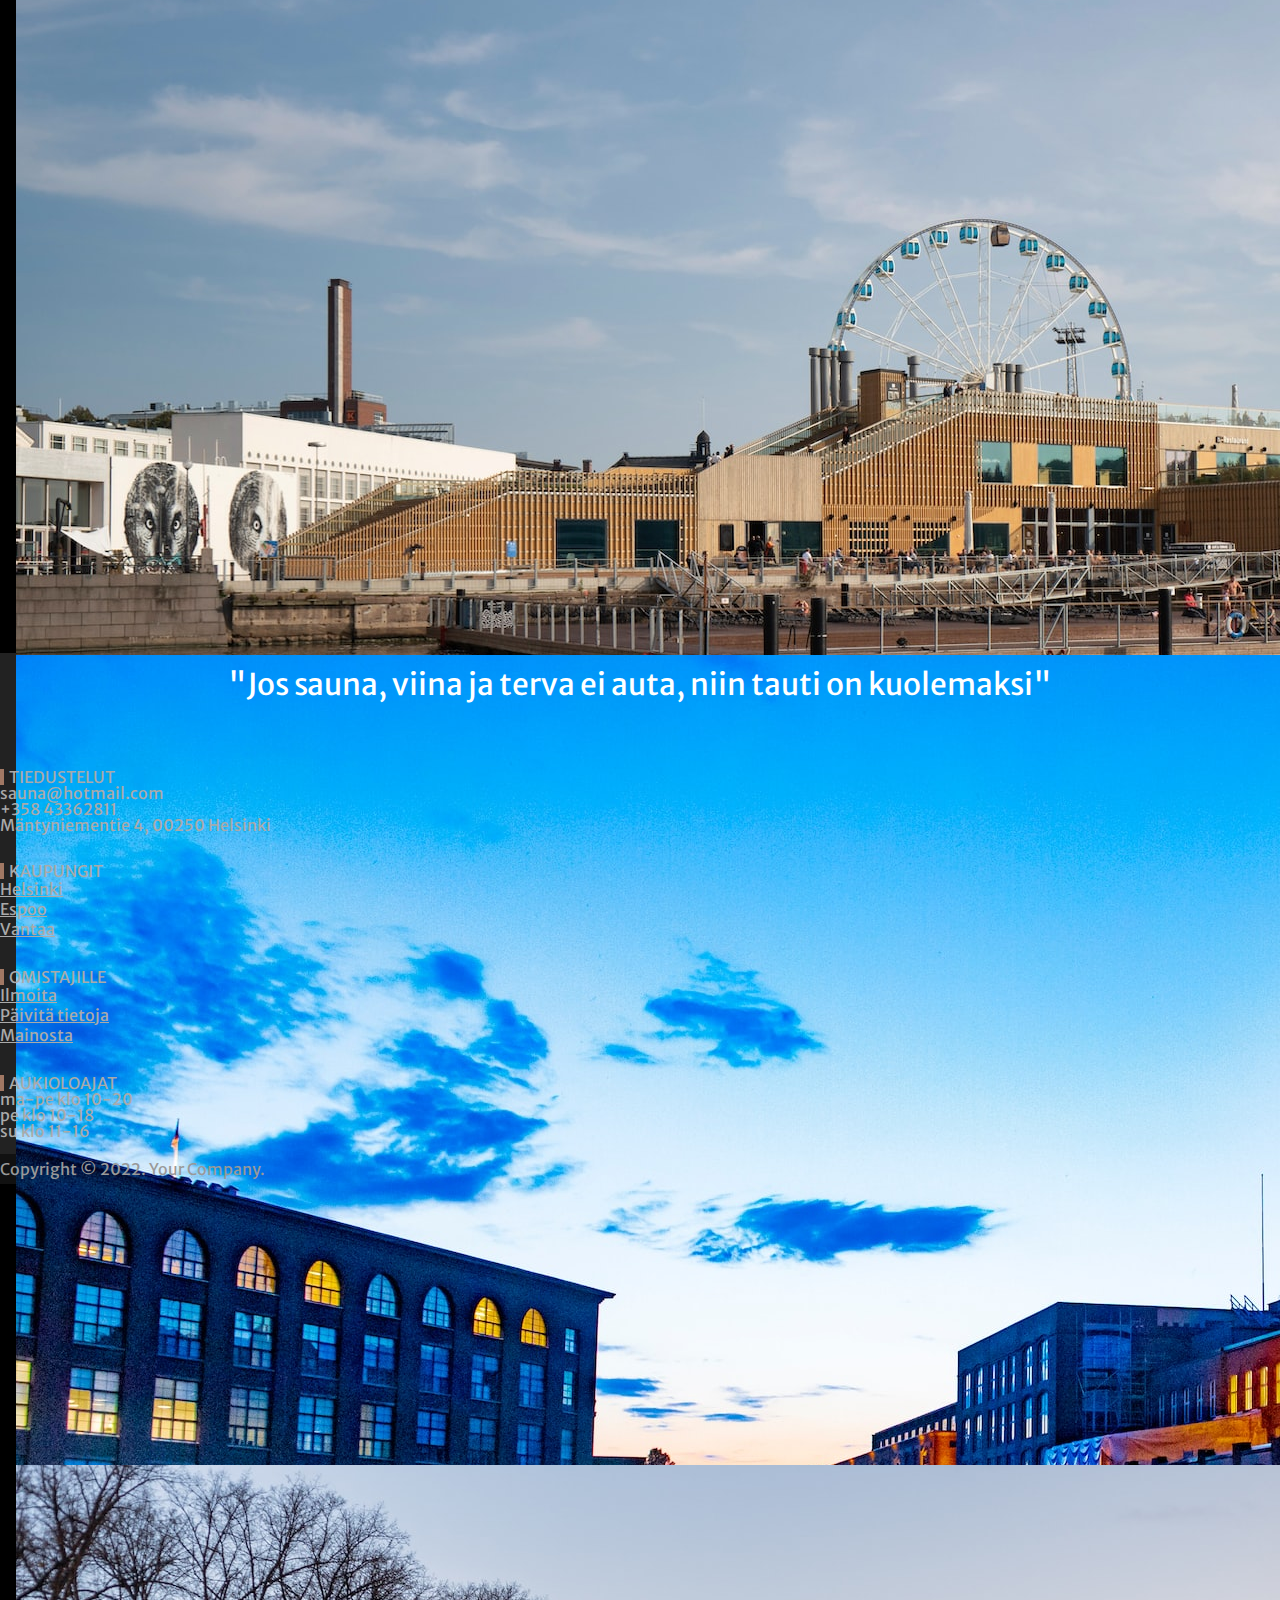
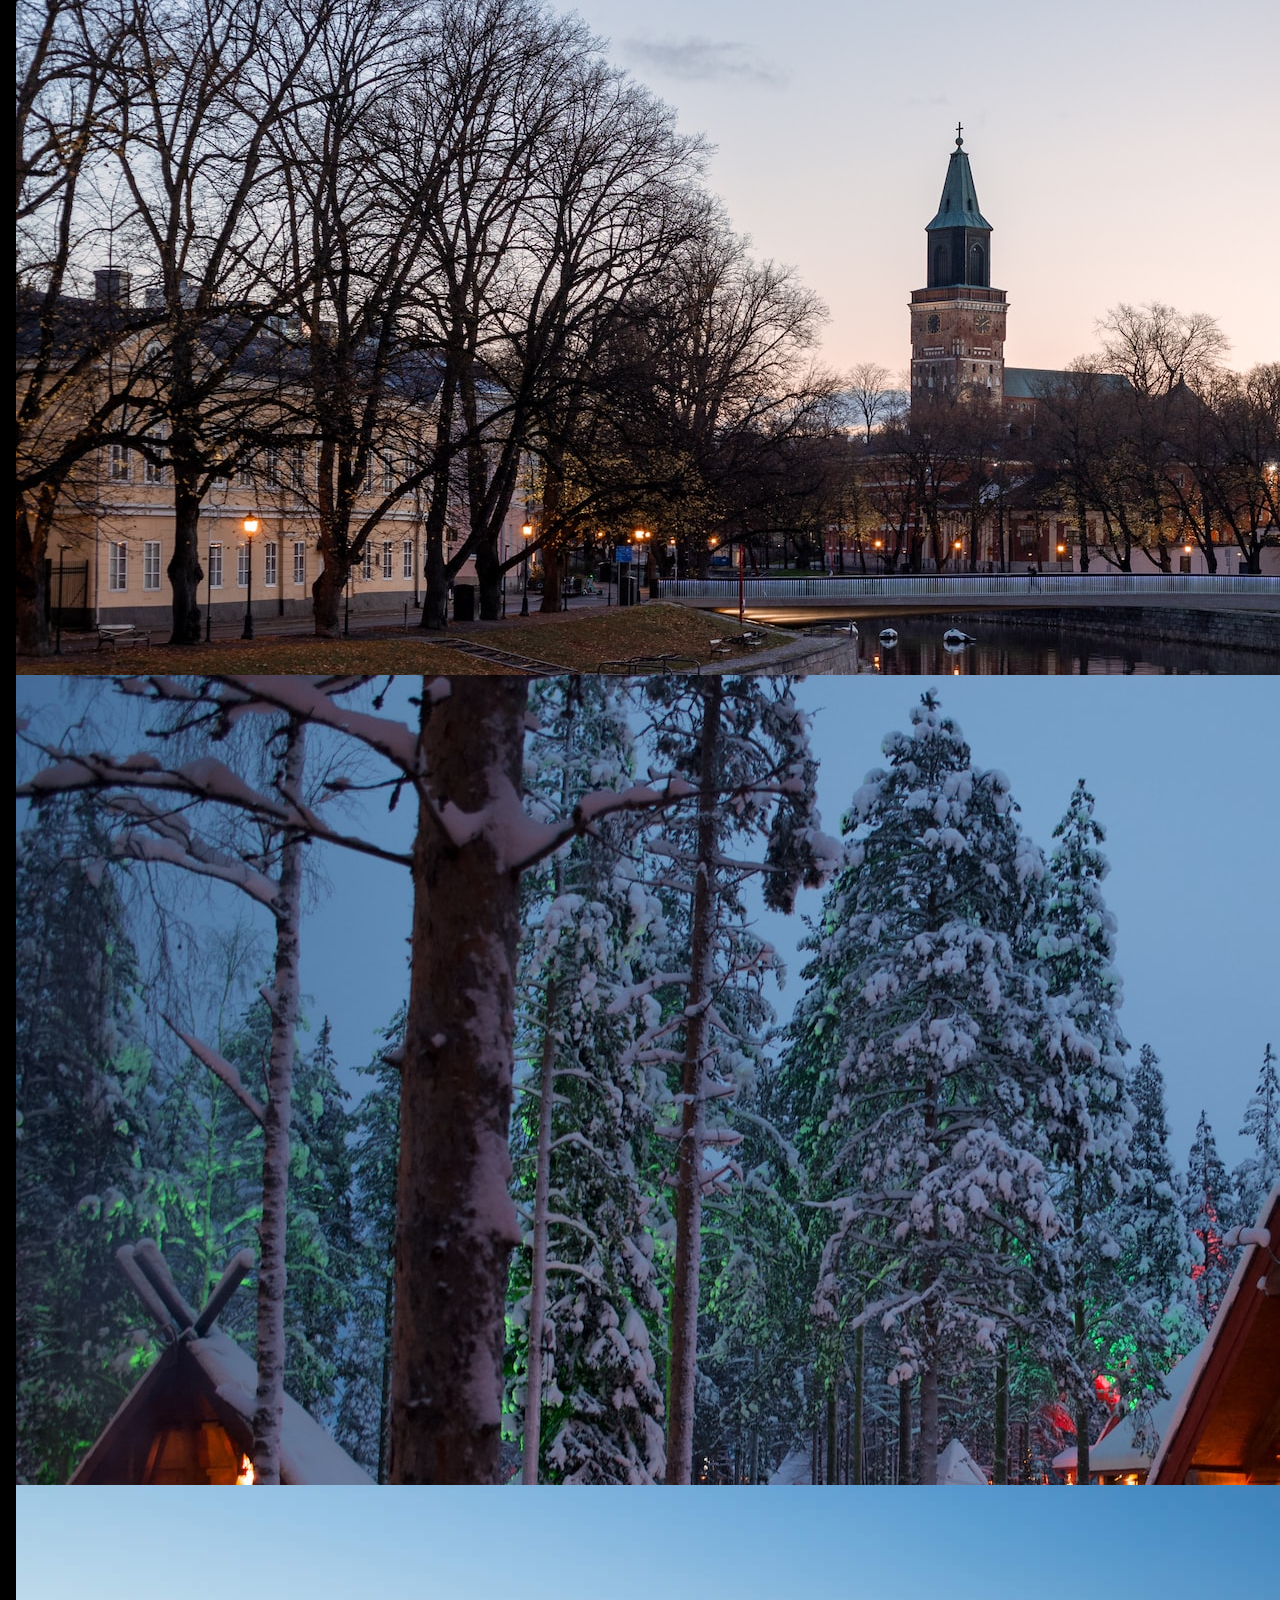
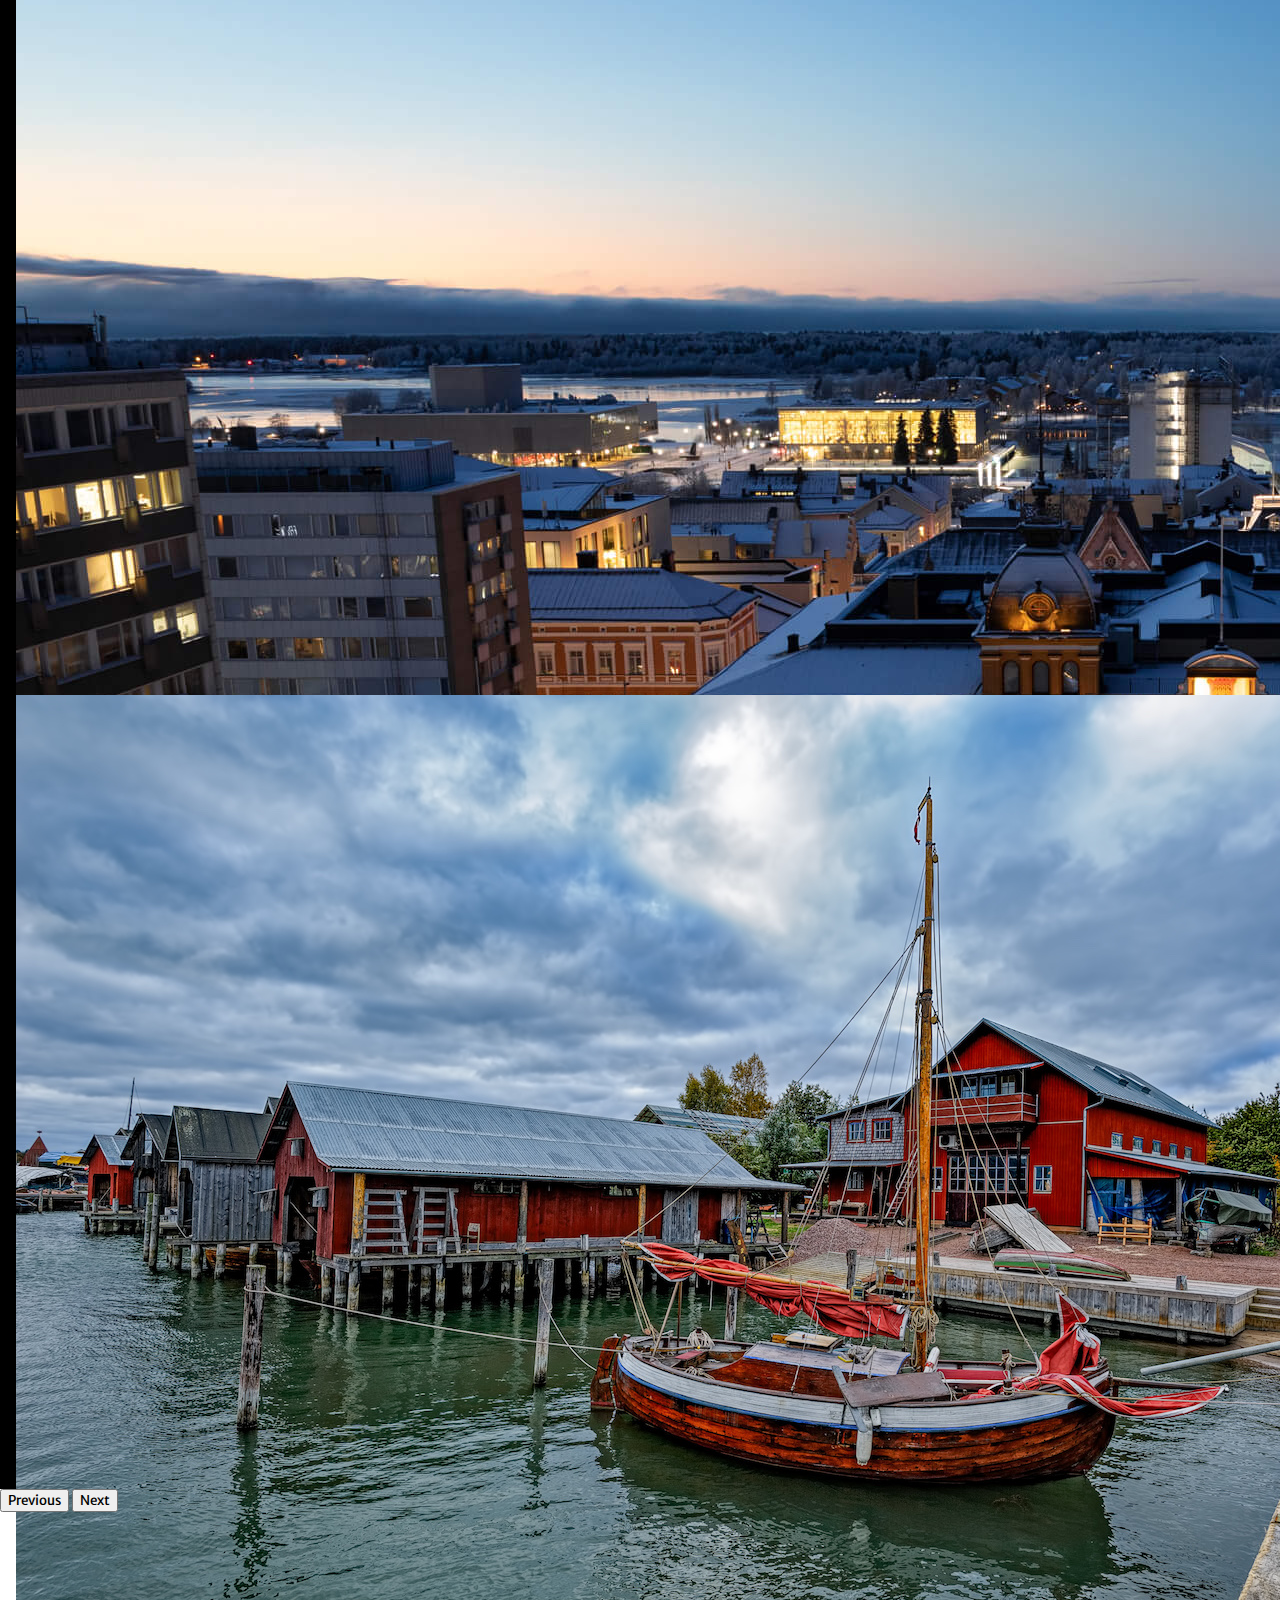
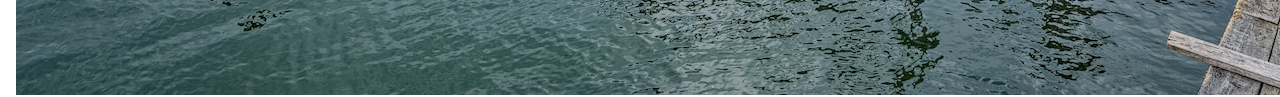
==== commit ee316f93: "Revert "Add confirmation modal"" ====
--- a/index.html
+++ b/index.html
@@ -127,23 +127,40 @@
               <td class="tablehinnat">1200 euroa</td>
             </tr>
           </table>
-        <button class="varausbtn" data-bs-toggle="modal" data-bs-target="#bookSauna">
+          <button
+            class="varausbtn"
+            data-bs-toggle="modal"
+            data-bs-target="#bookSauna"
+          >
             Varaa sauna tästä
-        </button>
+          </button>
         </section>
-        </article>
+      </article>
 
       <!-- Modal window to book a sauna -->
-    <div class="modal fade" id="bookSauna" data-bs-backdrop="static" data-bs-keyboard="false" tabindex="-1" aria-
-        labelledby="staticBackdropLabel" aria-hidden="true">
+      <div
+        class="modal fade"
+        id="bookSauna"
+        data-bs-backdrop="static"
+        data-bs-keyboard="false"
+        tabindex="-1"
+        aria-
+        labelledby="staticBackdropLabel"
+        aria-hidden="true"
+      >
         <div class="modal-dialog">
-            <div class="modal-content">
-                <div class="modal-header">
-                    <h5 class="modal-title" id="staticBackdropLabel">
-                        Varaa sauna meiltä
-                    </h5>
-                    <button type="button" class="btn-close" data-bs-dismiss="modal" aria-label="Close"></button>
-                </div>
+          <div class="modal-content">
+            <div class="modal-header">
+              <h5 class="modal-title" id="staticBackdropLabel">
+                Varaa sauna meiltä
+              </h5>
+              <button
+                type="button"
+                class="btn-close"
+                data-bs-dismiss="modal"
+                aria-label="Close"
+              ></button>
+            </div>
 
             <div class="modal-body">
             <div class="input-group mb-3">
@@ -195,31 +212,14 @@
                 </section>
             </div>
             <div class="modal-footer">
-            <button type="button" class="btn btn-secondary" data-bs-dismiss="modal">
+              <button
+                type="button"
+                class="btn btn-secondary"
+                data-bs-dismiss="modal"
+              >
                 Takaisin
-            </button>
-              <button type="button" class="btn btn-success" data-bs-target="#exampleModalToggle2" data-bs-toggle="modal">Varaa</button>
-            </div>
-          </div>
-        </div>
-      </div>
-      <!-- Modal 2 book confirmation -->
-      <div class="modal fade" id="exampleModalToggle2" aria-hidden="true" aria-labelledby="exampleModalToggleLabel2" tabindex="-1">
-        <div class="modal-dialog modal-dialog-centered">
-          <div class="modal-content">
-            <div class="modal-header">
-              <h1 class="modal-title fs-5 text-center" id="exampleModalToggleLabel2">Varaustiedot</h1>
-              <button type="button" class="btn-close" data-bs-dismiss="modal" aria-label="Close"></button>
-            </div>
-            <div class="modal-body text-center">
-              Teidän saunavuoro on varattu.
-              Kaikki tarkat tiedot on lähetetty teille sähköpostiviestinä. <br>
-              Kiitos, että valitsette meidän saunat! 
-            </div>
-            <div class="modal-footer">
-                <button type="button" class="btn btn-success" data-bs-dismiss="modal">
-                    Kiitos
-                </button>
+              </button>
+              <button type="button" class="btn btn-success">Varaa</button>
             </div>
           </div>
         </div>
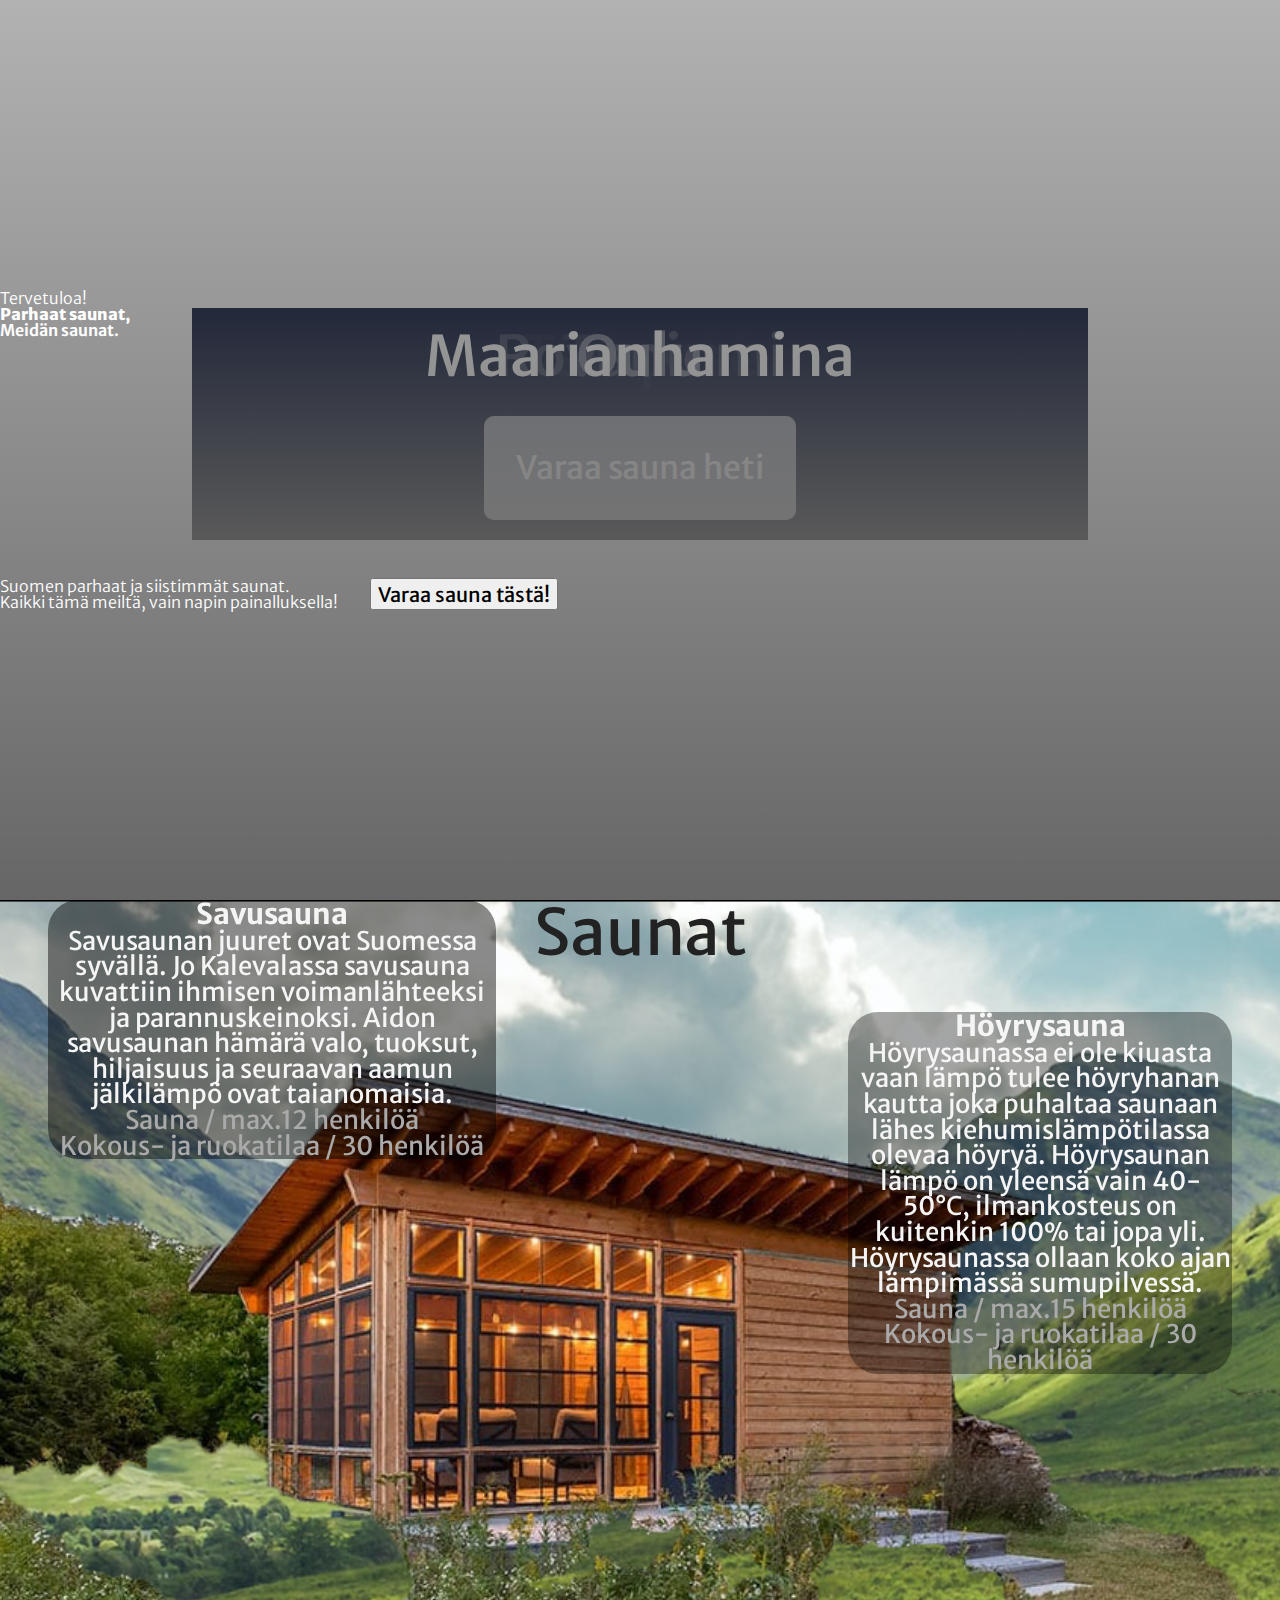
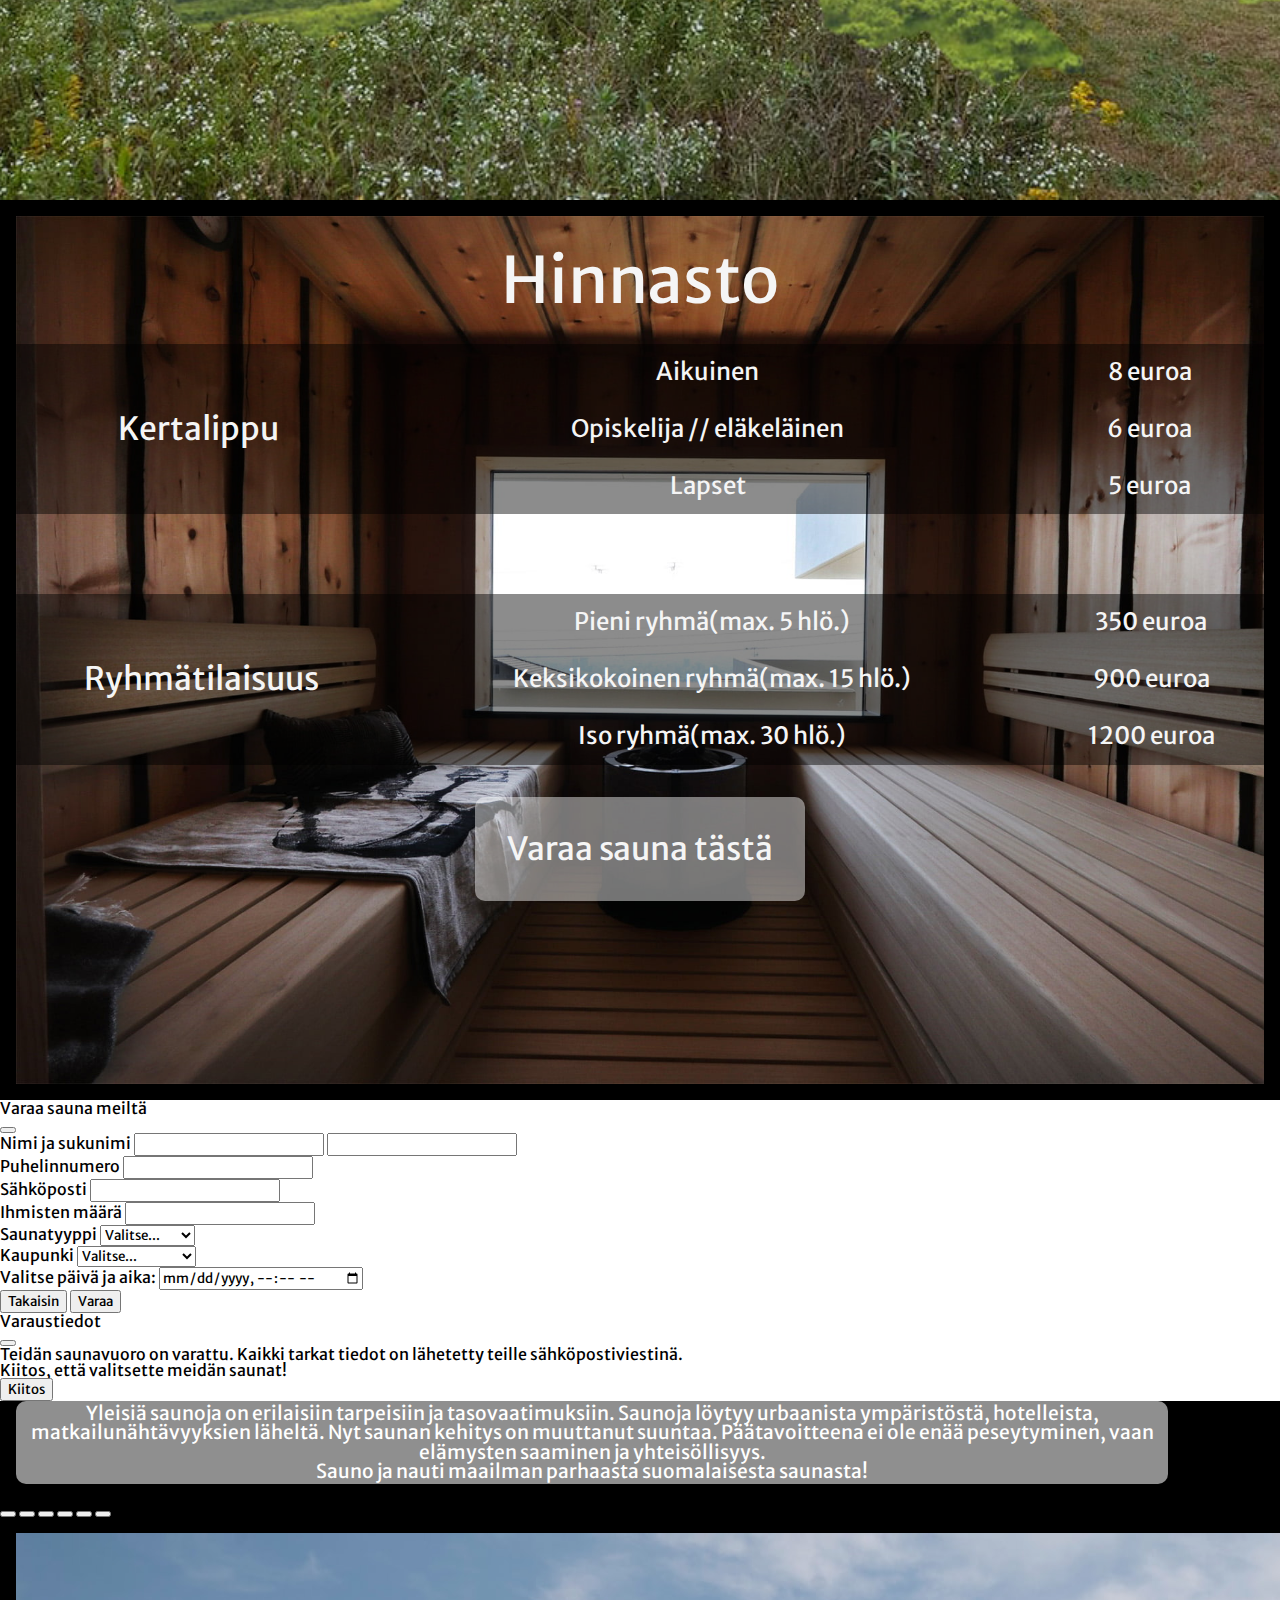
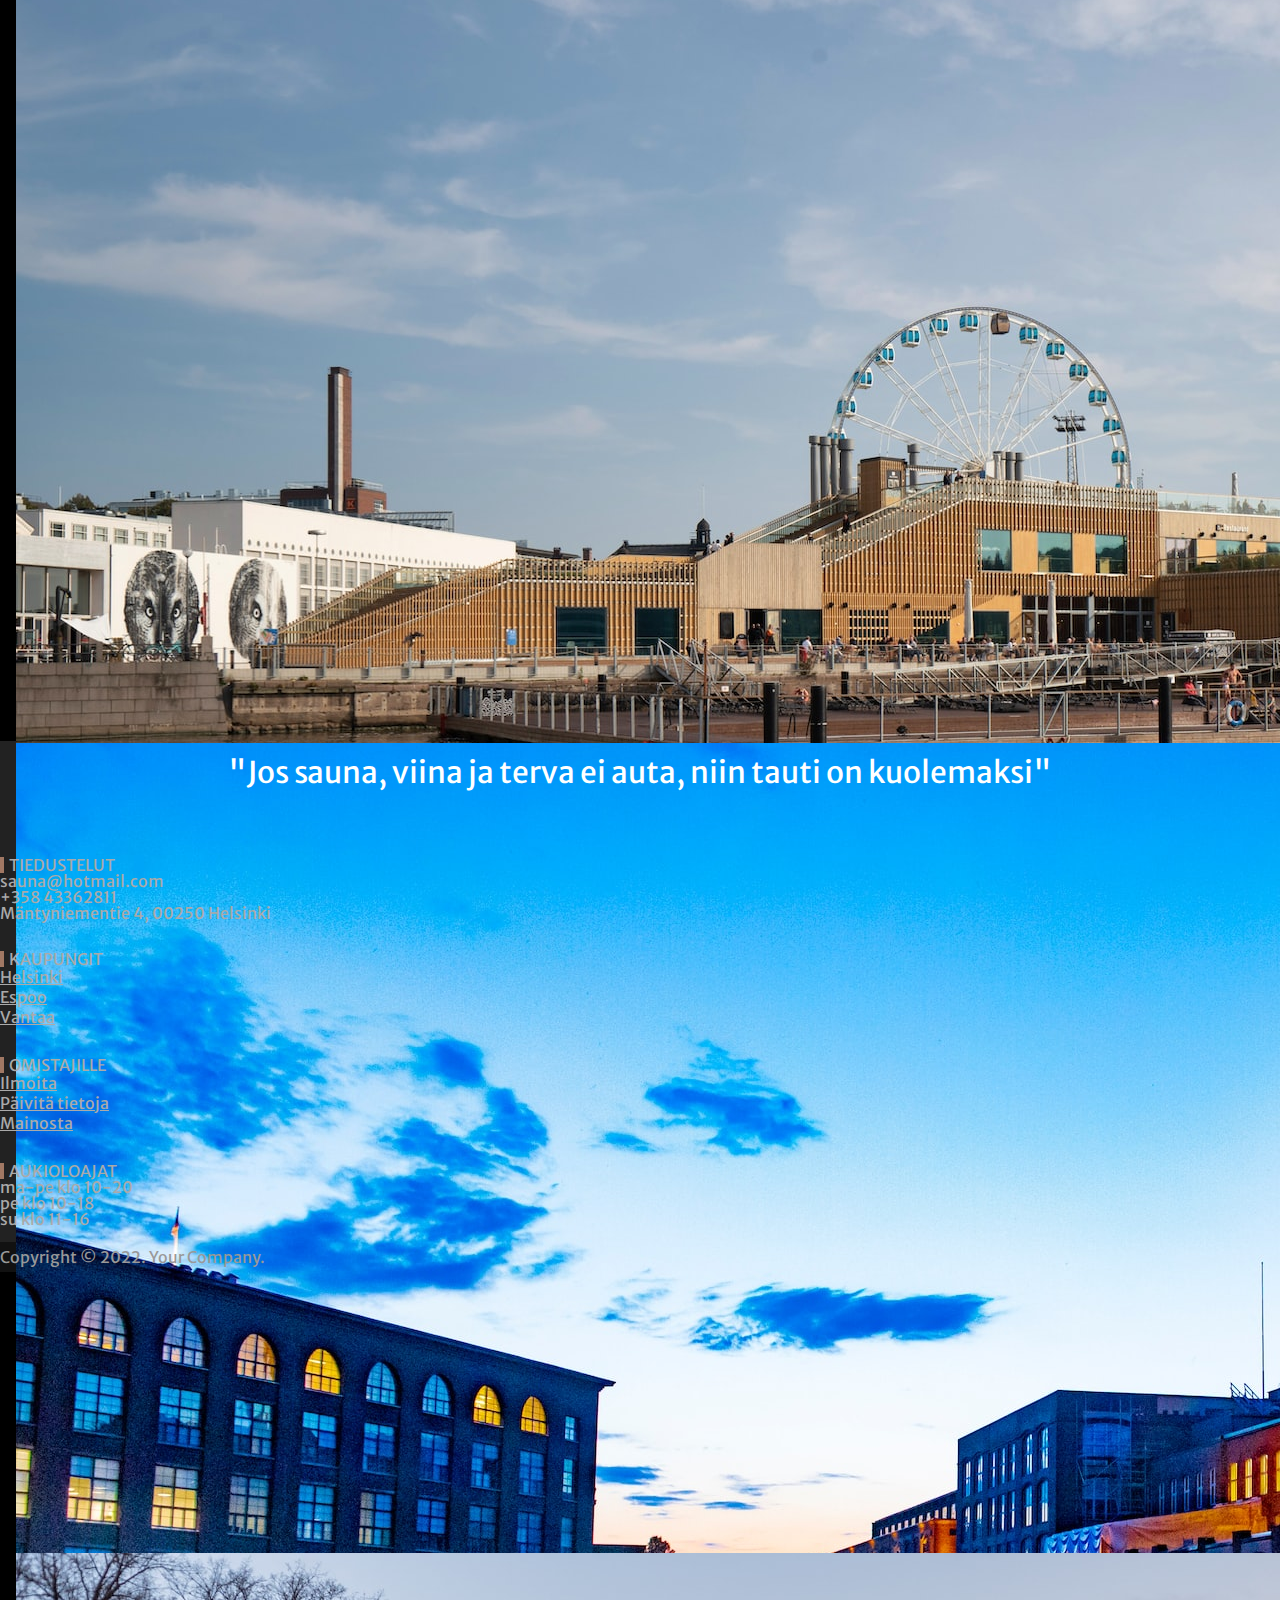
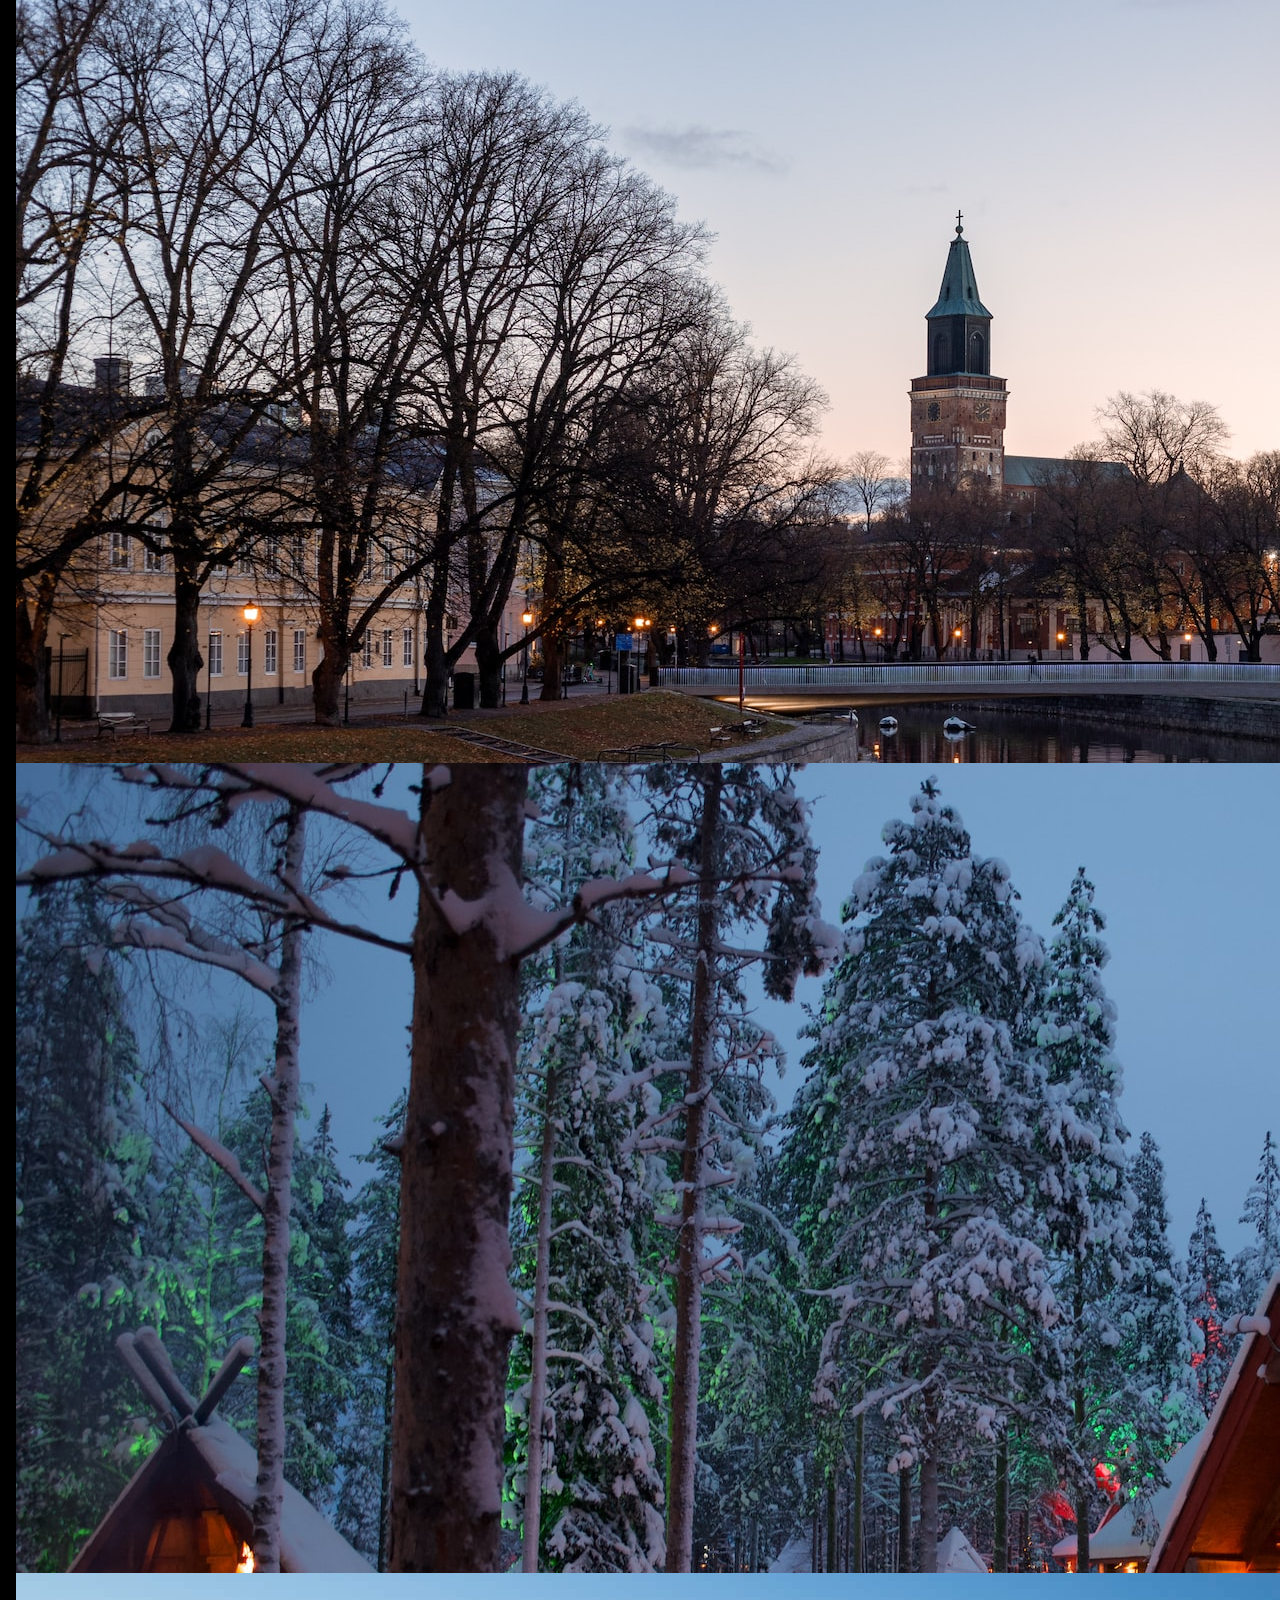
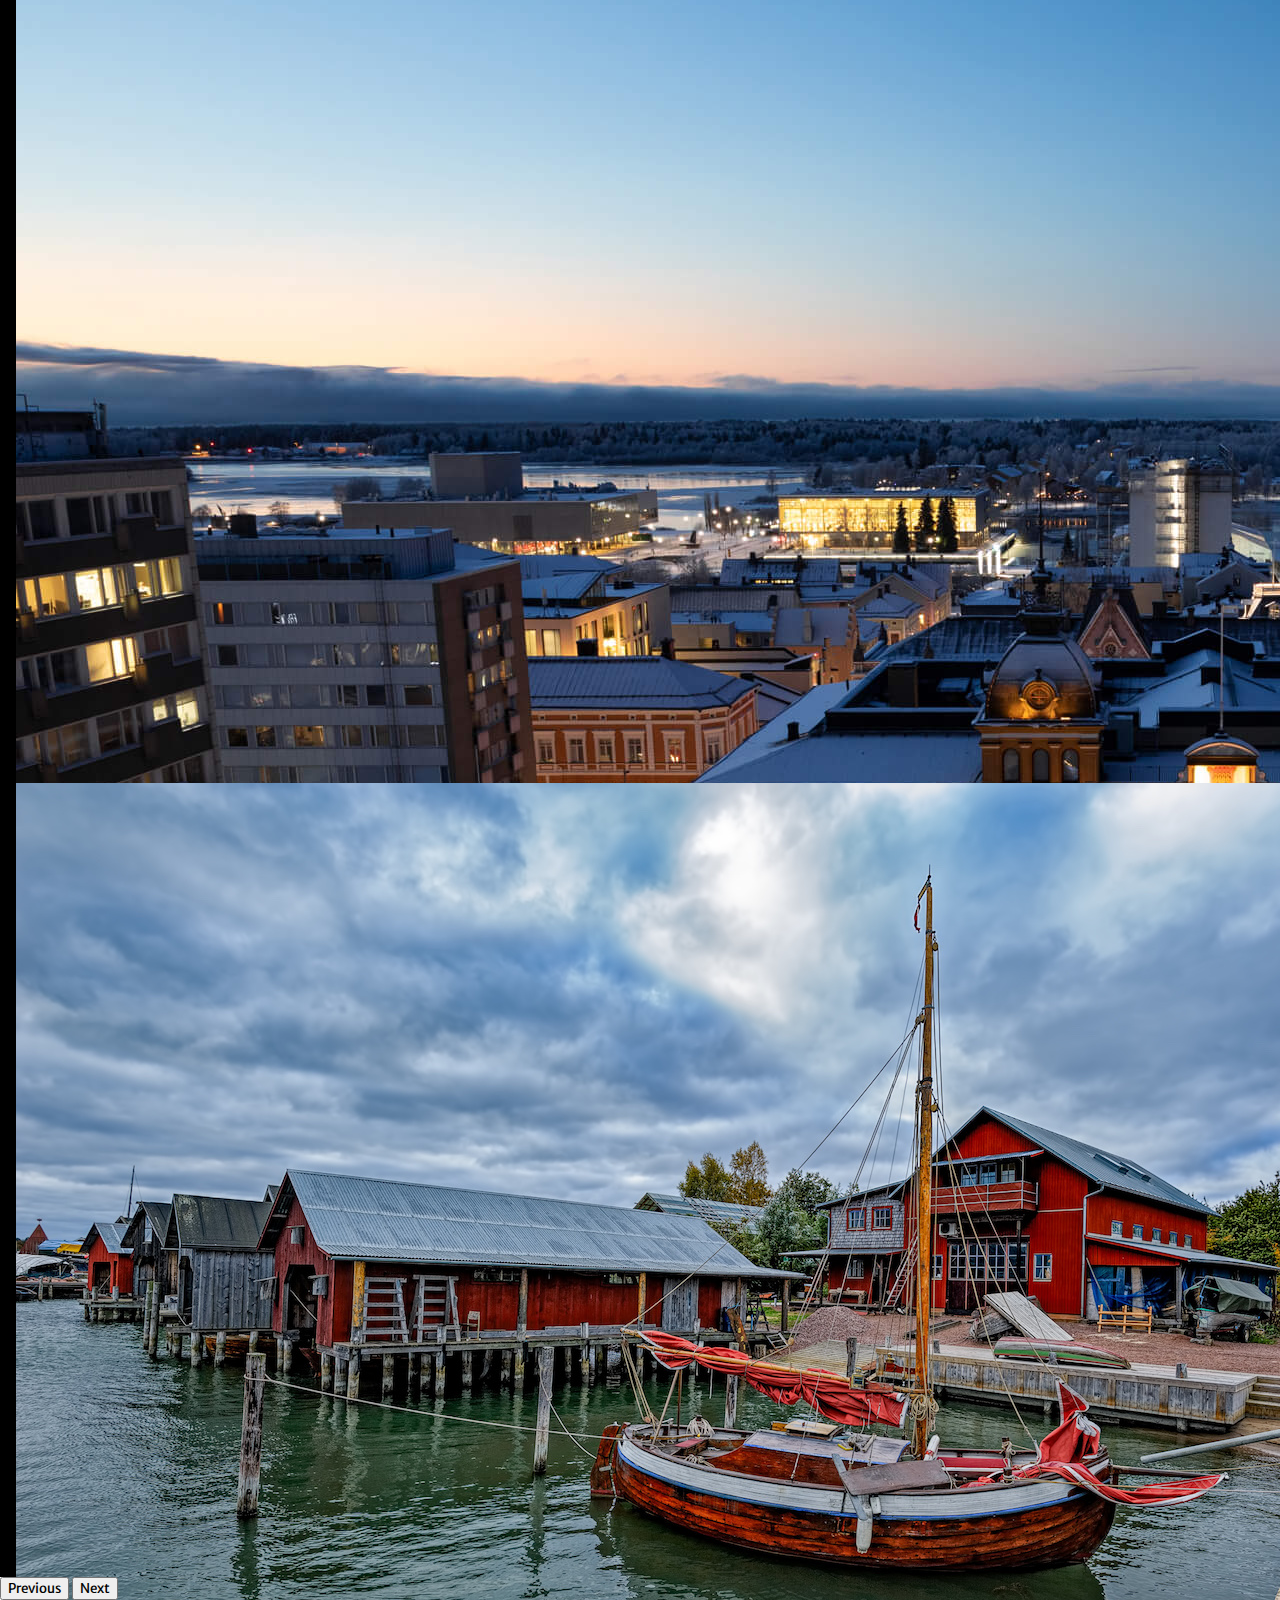
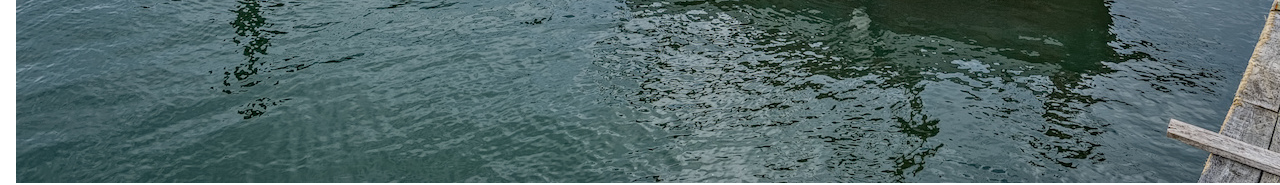
==== commit 042b041d: "Merge pull request #26 from AhmedGitt/feature/modal" ====
--- a/index.html
+++ b/index.html
@@ -127,40 +127,23 @@
               <td class="tablehinnat">1200 euroa</td>
             </tr>
           </table>
-          <button
-            class="varausbtn"
-            data-bs-toggle="modal"
-            data-bs-target="#bookSauna"
-          >
+        <button class="varausbtn" data-bs-toggle="modal" data-bs-target="#bookSauna">
             Varaa sauna tästä
-          </button>
+        </button>
         </section>
-      </article>
+        </article>
 
       <!-- Modal window to book a sauna -->
-      <div
-        class="modal fade"
-        id="bookSauna"
-        data-bs-backdrop="static"
-        data-bs-keyboard="false"
-        tabindex="-1"
-        aria-
-        labelledby="staticBackdropLabel"
-        aria-hidden="true"
-      >
+    <div class="modal fade" id="bookSauna" data-bs-backdrop="static" data-bs-keyboard="false" tabindex="-1" aria-
+        labelledby="staticBackdropLabel" aria-hidden="true">
         <div class="modal-dialog">
-          <div class="modal-content">
-            <div class="modal-header">
-              <h5 class="modal-title" id="staticBackdropLabel">
-                Varaa sauna meiltä
-              </h5>
-              <button
-                type="button"
-                class="btn-close"
-                data-bs-dismiss="modal"
-                aria-label="Close"
-              ></button>
-            </div>
+            <div class="modal-content">
+                <div class="modal-header">
+                    <h5 class="modal-title" id="staticBackdropLabel">
+                        Varaa sauna meiltä
+                    </h5>
+                    <button type="button" class="btn-close" data-bs-dismiss="modal" aria-label="Close"></button>
+                </div>
 
             <div class="modal-body">
             <div class="input-group mb-3">
@@ -212,14 +195,31 @@
                 </section>
             </div>
             <div class="modal-footer">
-              <button
-                type="button"
-                class="btn btn-secondary"
-                data-bs-dismiss="modal"
-              >
+            <button type="button" class="btn btn-secondary" data-bs-dismiss="modal">
                 Takaisin
-              </button>
-              <button type="button" class="btn btn-success">Varaa</button>
+            </button>
+              <button type="button" class="btn btn-success" data-bs-target="#exampleModalToggle2" data-bs-toggle="modal">Varaa</button>
+            </div>
+          </div>
+        </div>
+      </div>
+      <!-- Modal 2 book confirmation -->
+      <div class="modal fade" id="exampleModalToggle2" aria-hidden="true" aria-labelledby="exampleModalToggleLabel2" tabindex="-1">
+        <div class="modal-dialog modal-dialog-centered">
+          <div class="modal-content">
+            <div class="modal-header">
+              <h1 class="modal-title fs-5 text-center" id="exampleModalToggleLabel2">Varaustiedot</h1>
+              <button type="button" class="btn-close" data-bs-dismiss="modal" aria-label="Close"></button>
+            </div>
+            <div class="modal-body text-center">
+              Teidän saunavuoro on varattu.
+              Kaikki tarkat tiedot on lähetetty teille sähköpostiviestinä. <br>
+              Kiitos, että valitsette meidän saunat! 
+            </div>
+            <div class="modal-footer">
+                <button type="button" class="btn btn-success" data-bs-dismiss="modal">
+                    Kiitos
+                </button>
             </div>
           </div>
         </div>
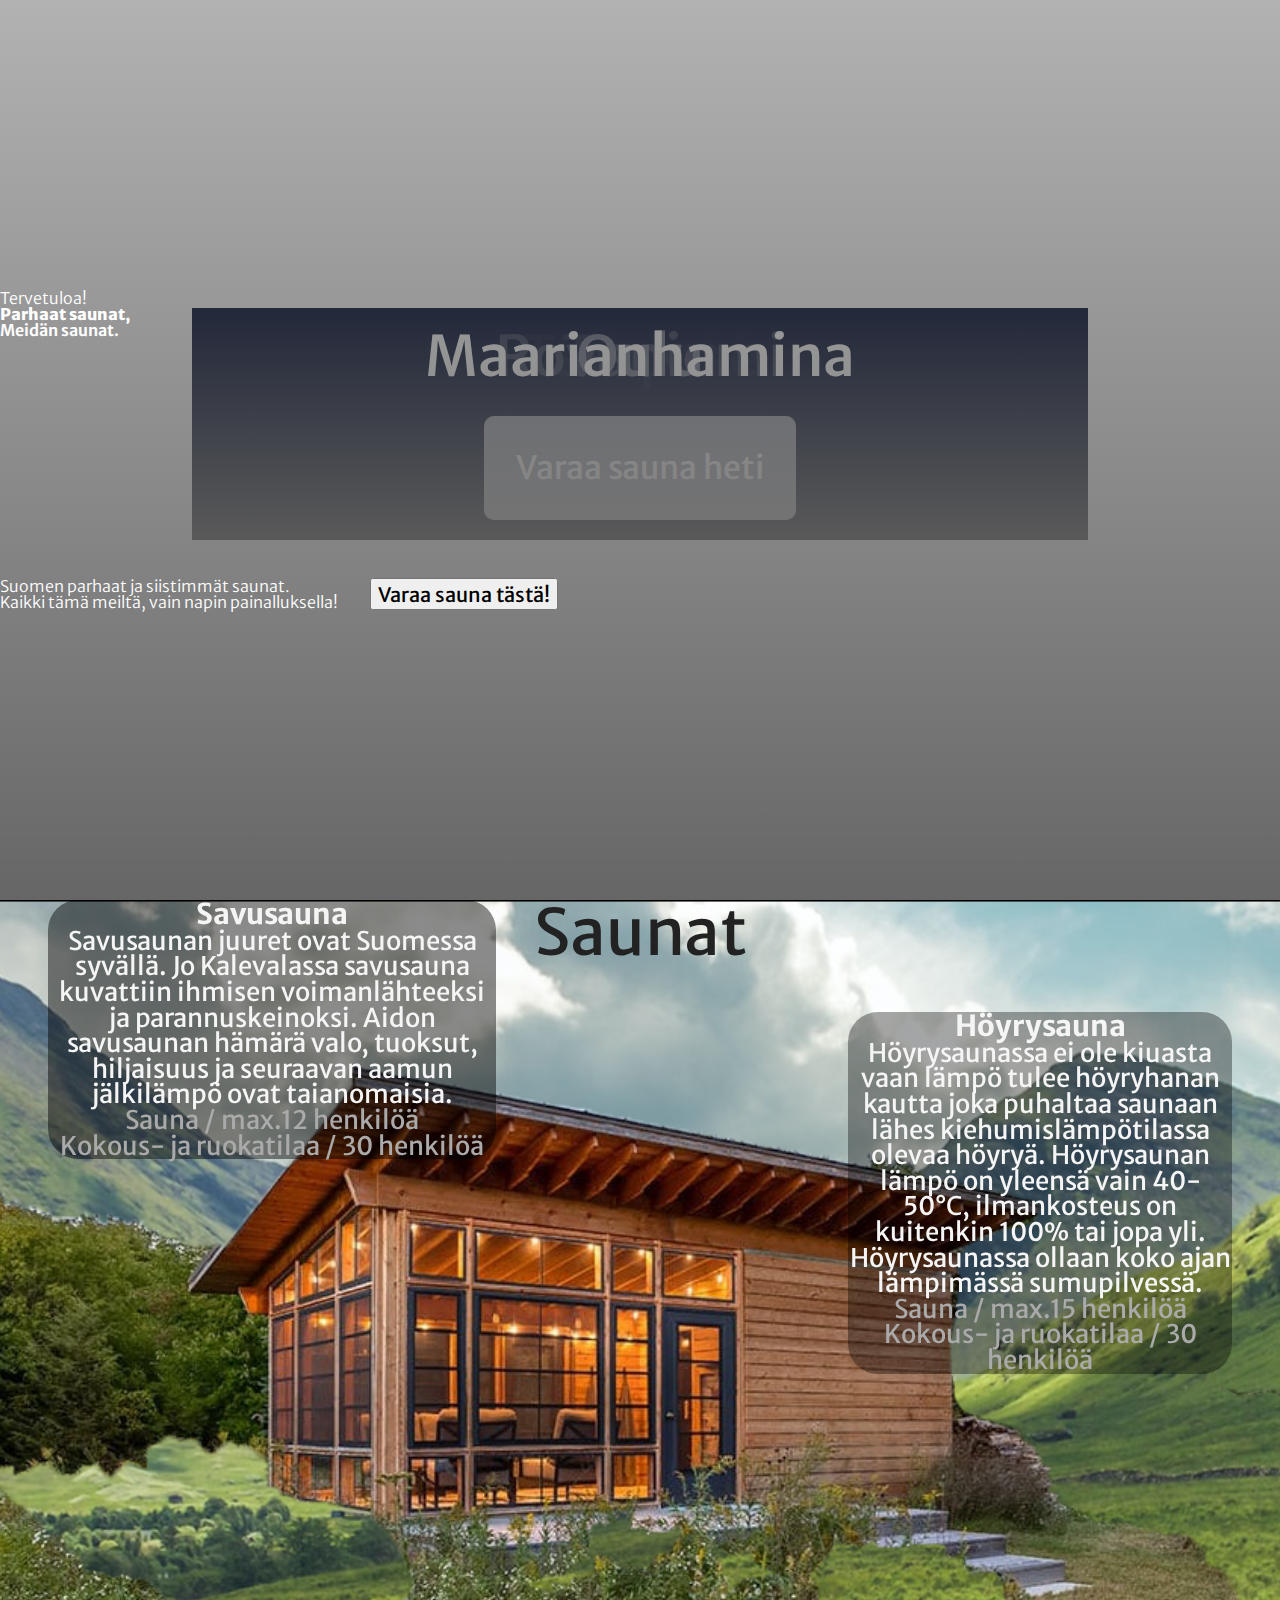
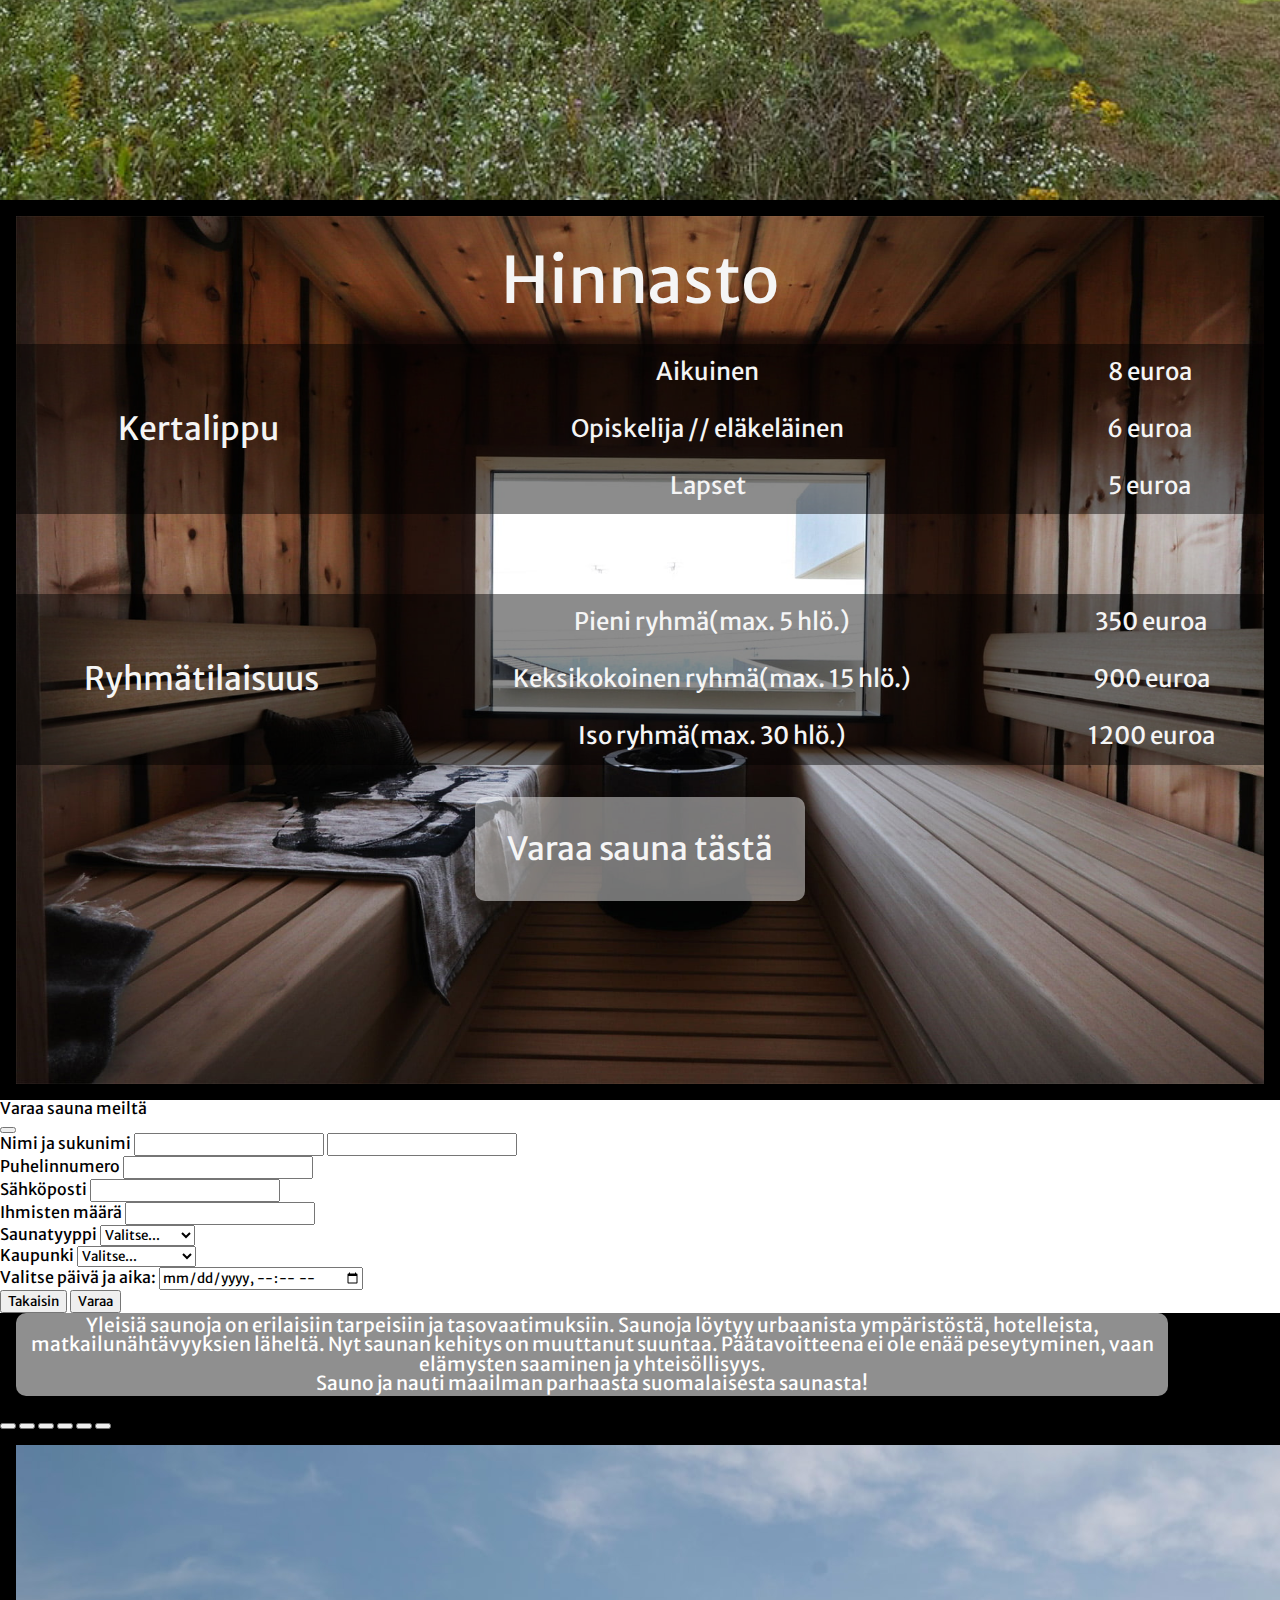
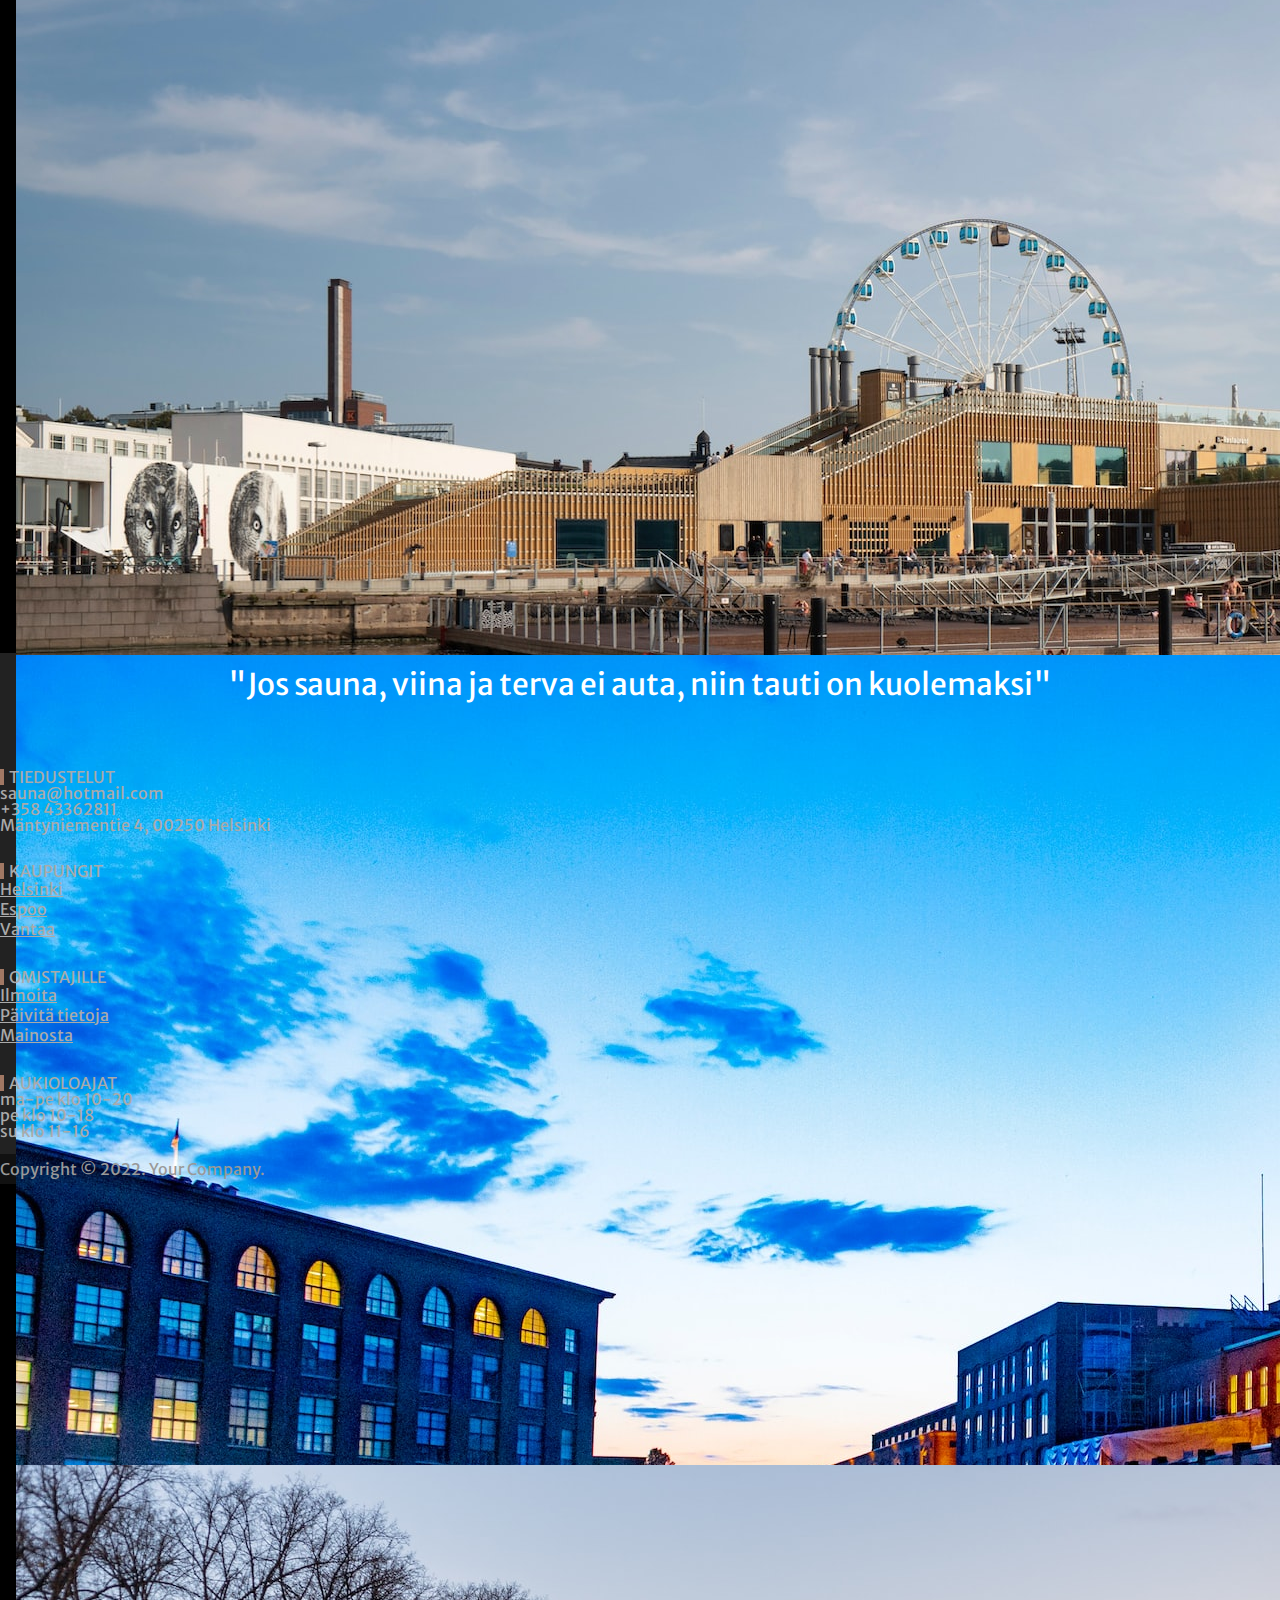
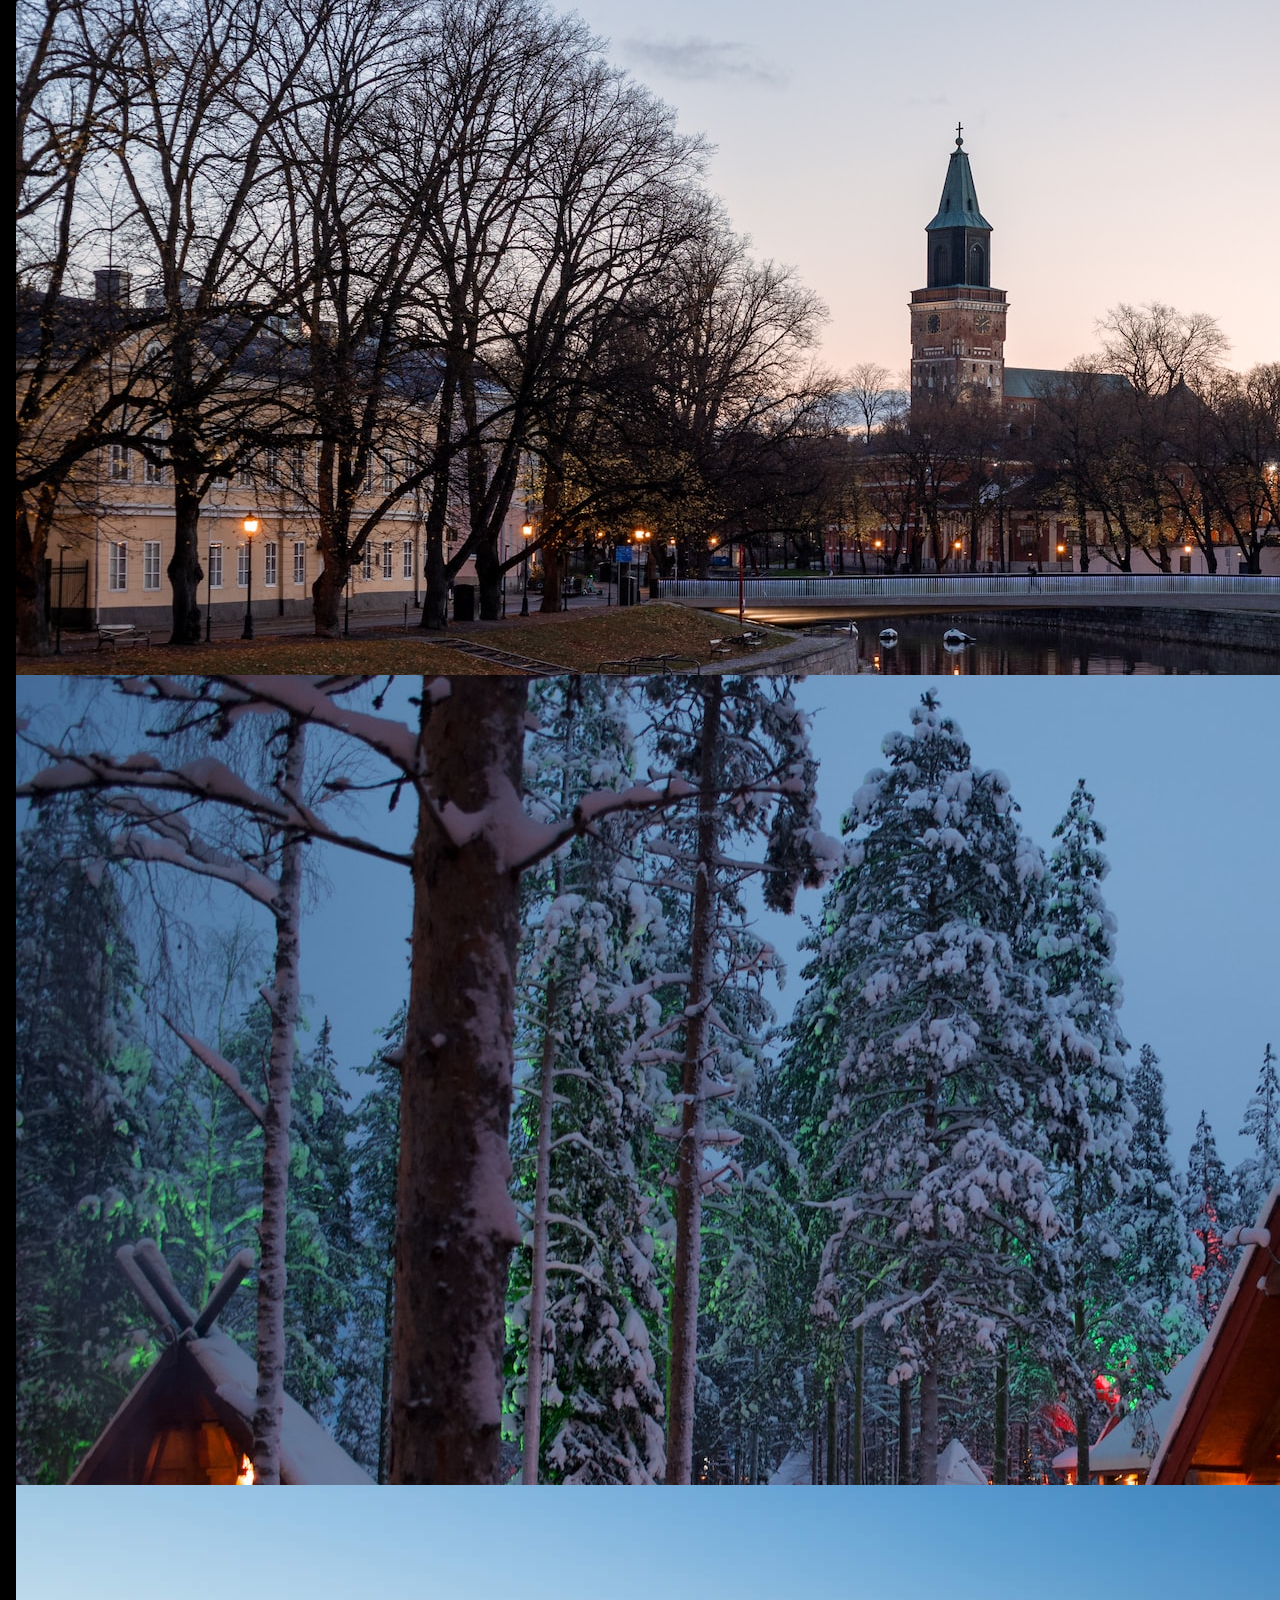
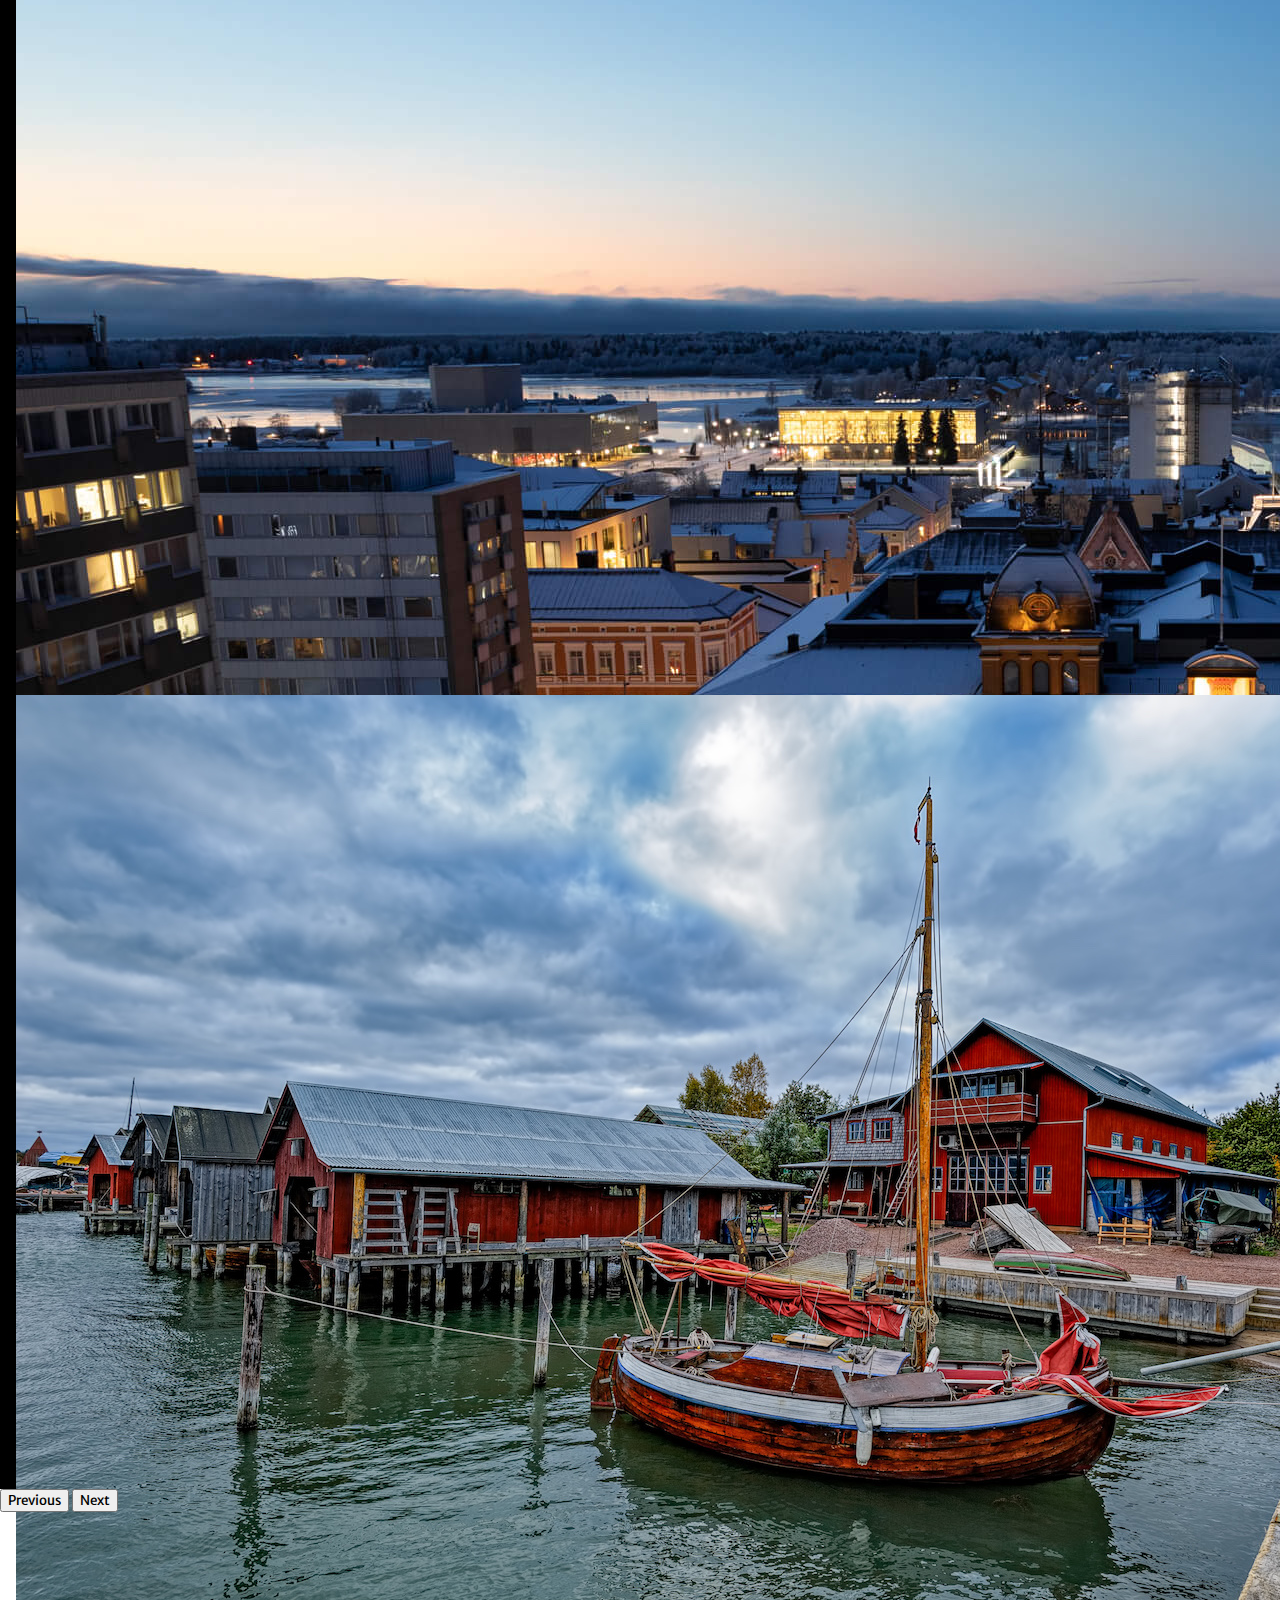
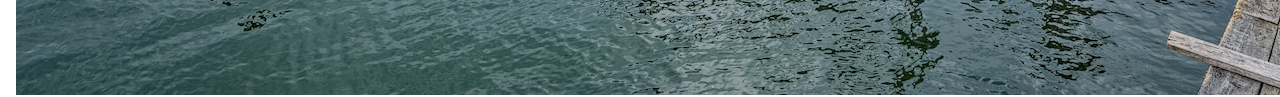
==== commit fe8efec4: "Merge branch 'main' of github.com:AhmedGitt/OKP1 into develop" ====
--- a/index.html
+++ b/index.html
@@ -127,23 +127,40 @@
               <td class="tablehinnat">1200 euroa</td>
             </tr>
           </table>
-        <button class="varausbtn" data-bs-toggle="modal" data-bs-target="#bookSauna">
+          <button
+            class="varausbtn"
+            data-bs-toggle="modal"
+            data-bs-target="#bookSauna"
+          >
             Varaa sauna tästä
-        </button>
+          </button>
         </section>
-        </article>
+      </article>
 
       <!-- Modal window to book a sauna -->
-    <div class="modal fade" id="bookSauna" data-bs-backdrop="static" data-bs-keyboard="false" tabindex="-1" aria-
-        labelledby="staticBackdropLabel" aria-hidden="true">
+      <div
+        class="modal fade"
+        id="bookSauna"
+        data-bs-backdrop="static"
+        data-bs-keyboard="false"
+        tabindex="-1"
+        aria-
+        labelledby="staticBackdropLabel"
+        aria-hidden="true"
+      >
         <div class="modal-dialog">
-            <div class="modal-content">
-                <div class="modal-header">
-                    <h5 class="modal-title" id="staticBackdropLabel">
-                        Varaa sauna meiltä
-                    </h5>
-                    <button type="button" class="btn-close" data-bs-dismiss="modal" aria-label="Close"></button>
-                </div>
+          <div class="modal-content">
+            <div class="modal-header">
+              <h5 class="modal-title" id="staticBackdropLabel">
+                Varaa sauna meiltä
+              </h5>
+              <button
+                type="button"
+                class="btn-close"
+                data-bs-dismiss="modal"
+                aria-label="Close"
+              ></button>
+            </div>
 
             <div class="modal-body">
             <div class="input-group mb-3">
@@ -195,31 +212,14 @@
                 </section>
             </div>
             <div class="modal-footer">
-            <button type="button" class="btn btn-secondary" data-bs-dismiss="modal">
+              <button
+                type="button"
+                class="btn btn-secondary"
+                data-bs-dismiss="modal"
+              >
                 Takaisin
-            </button>
-              <button type="button" class="btn btn-success" data-bs-target="#exampleModalToggle2" data-bs-toggle="modal">Varaa</button>
-            </div>
-          </div>
-        </div>
-      </div>
-      <!-- Modal 2 book confirmation -->
-      <div class="modal fade" id="exampleModalToggle2" aria-hidden="true" aria-labelledby="exampleModalToggleLabel2" tabindex="-1">
-        <div class="modal-dialog modal-dialog-centered">
-          <div class="modal-content">
-            <div class="modal-header">
-              <h1 class="modal-title fs-5 text-center" id="exampleModalToggleLabel2">Varaustiedot</h1>
-              <button type="button" class="btn-close" data-bs-dismiss="modal" aria-label="Close"></button>
-            </div>
-            <div class="modal-body text-center">
-              Teidän saunavuoro on varattu.
-              Kaikki tarkat tiedot on lähetetty teille sähköpostiviestinä. <br>
-              Kiitos, että valitsette meidän saunat! 
-            </div>
-            <div class="modal-footer">
-                <button type="button" class="btn btn-success" data-bs-dismiss="modal">
-                    Kiitos
-                </button>
+              </button>
+              <button type="button" class="btn btn-success">Varaa</button>
             </div>
           </div>
         </div>
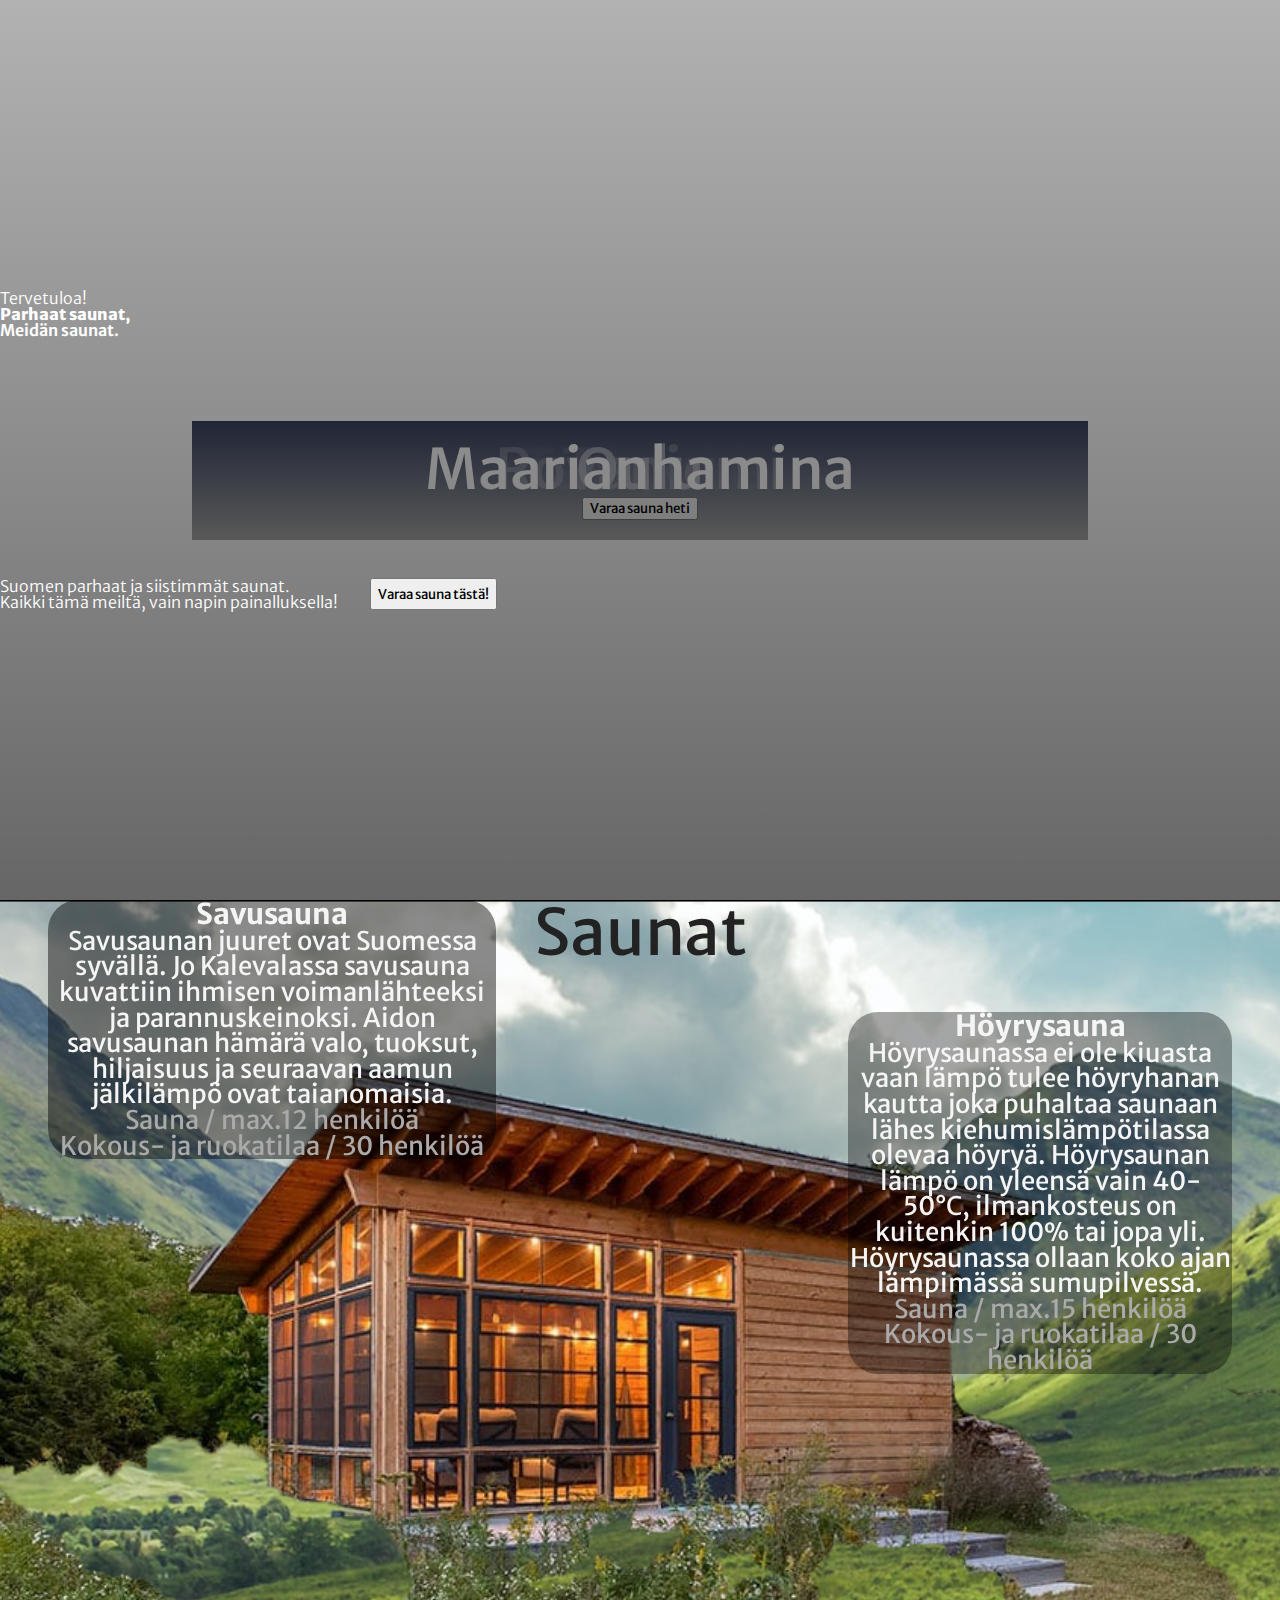
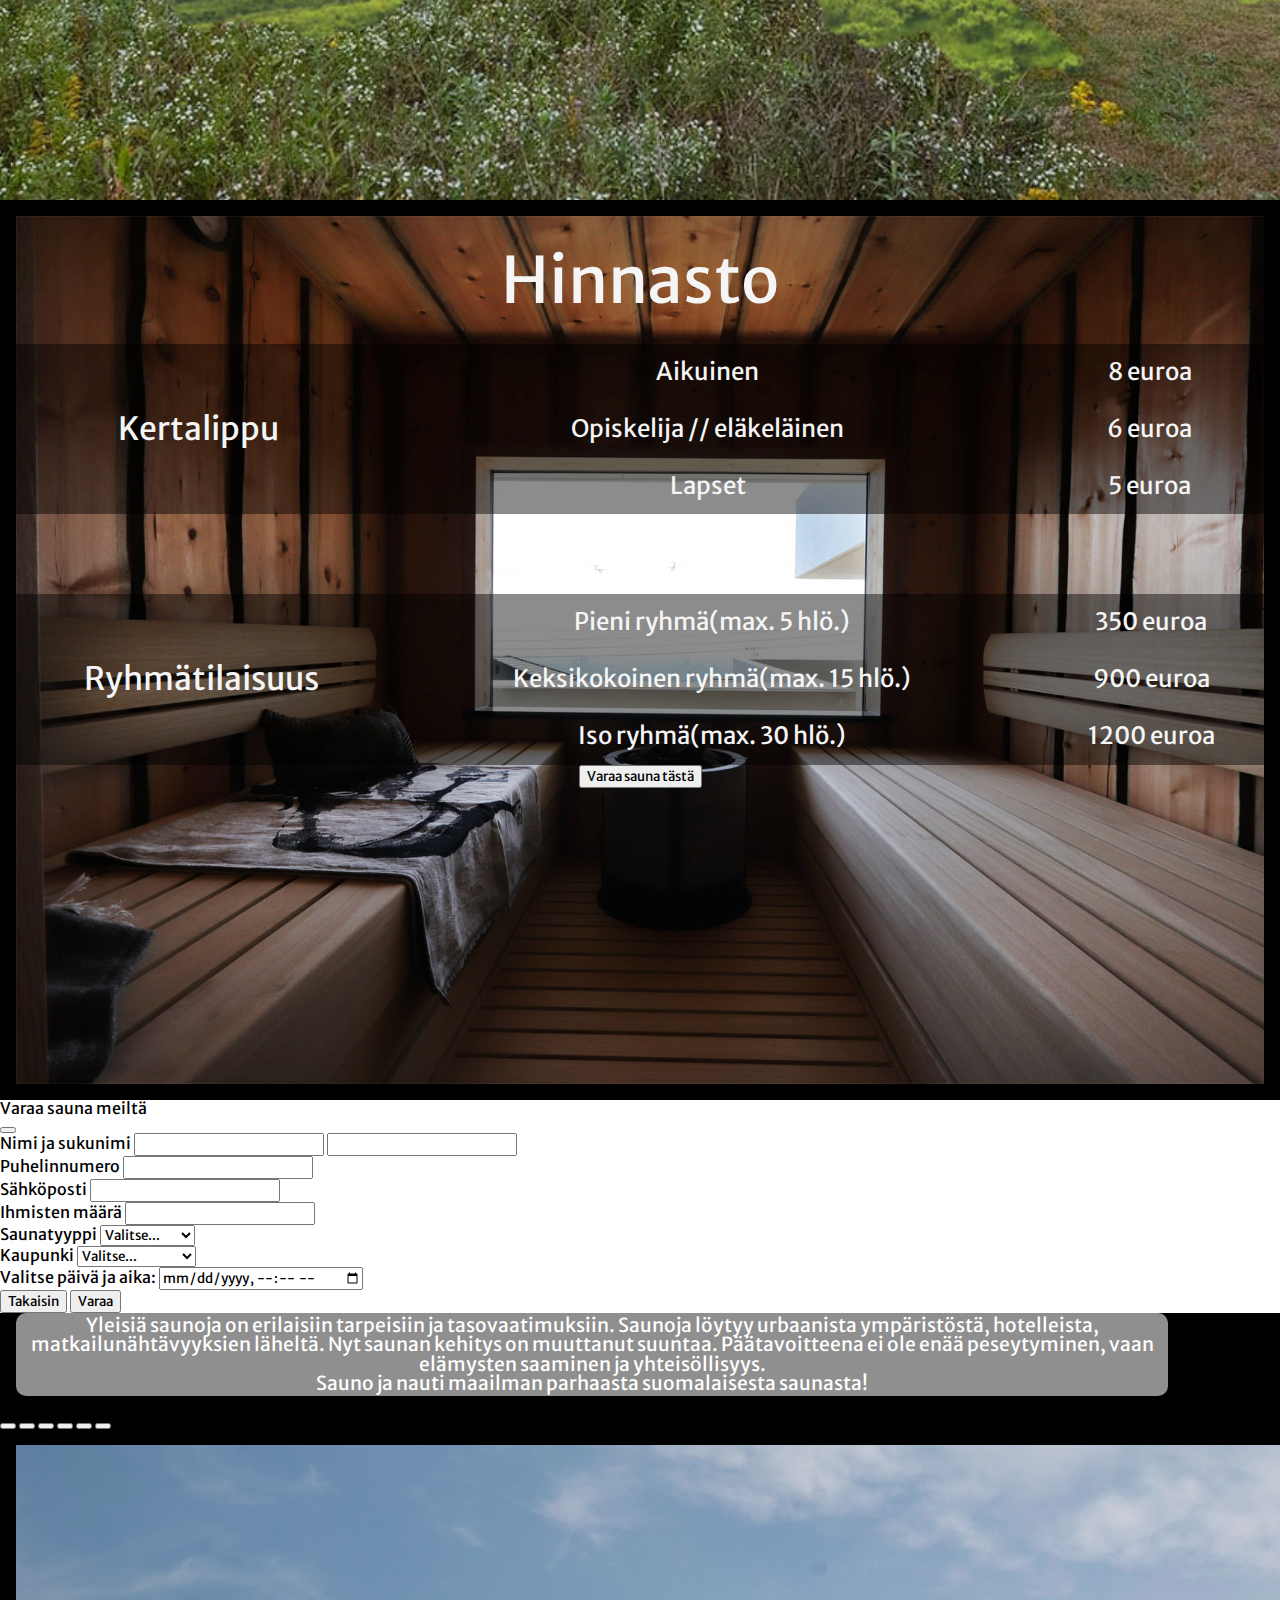
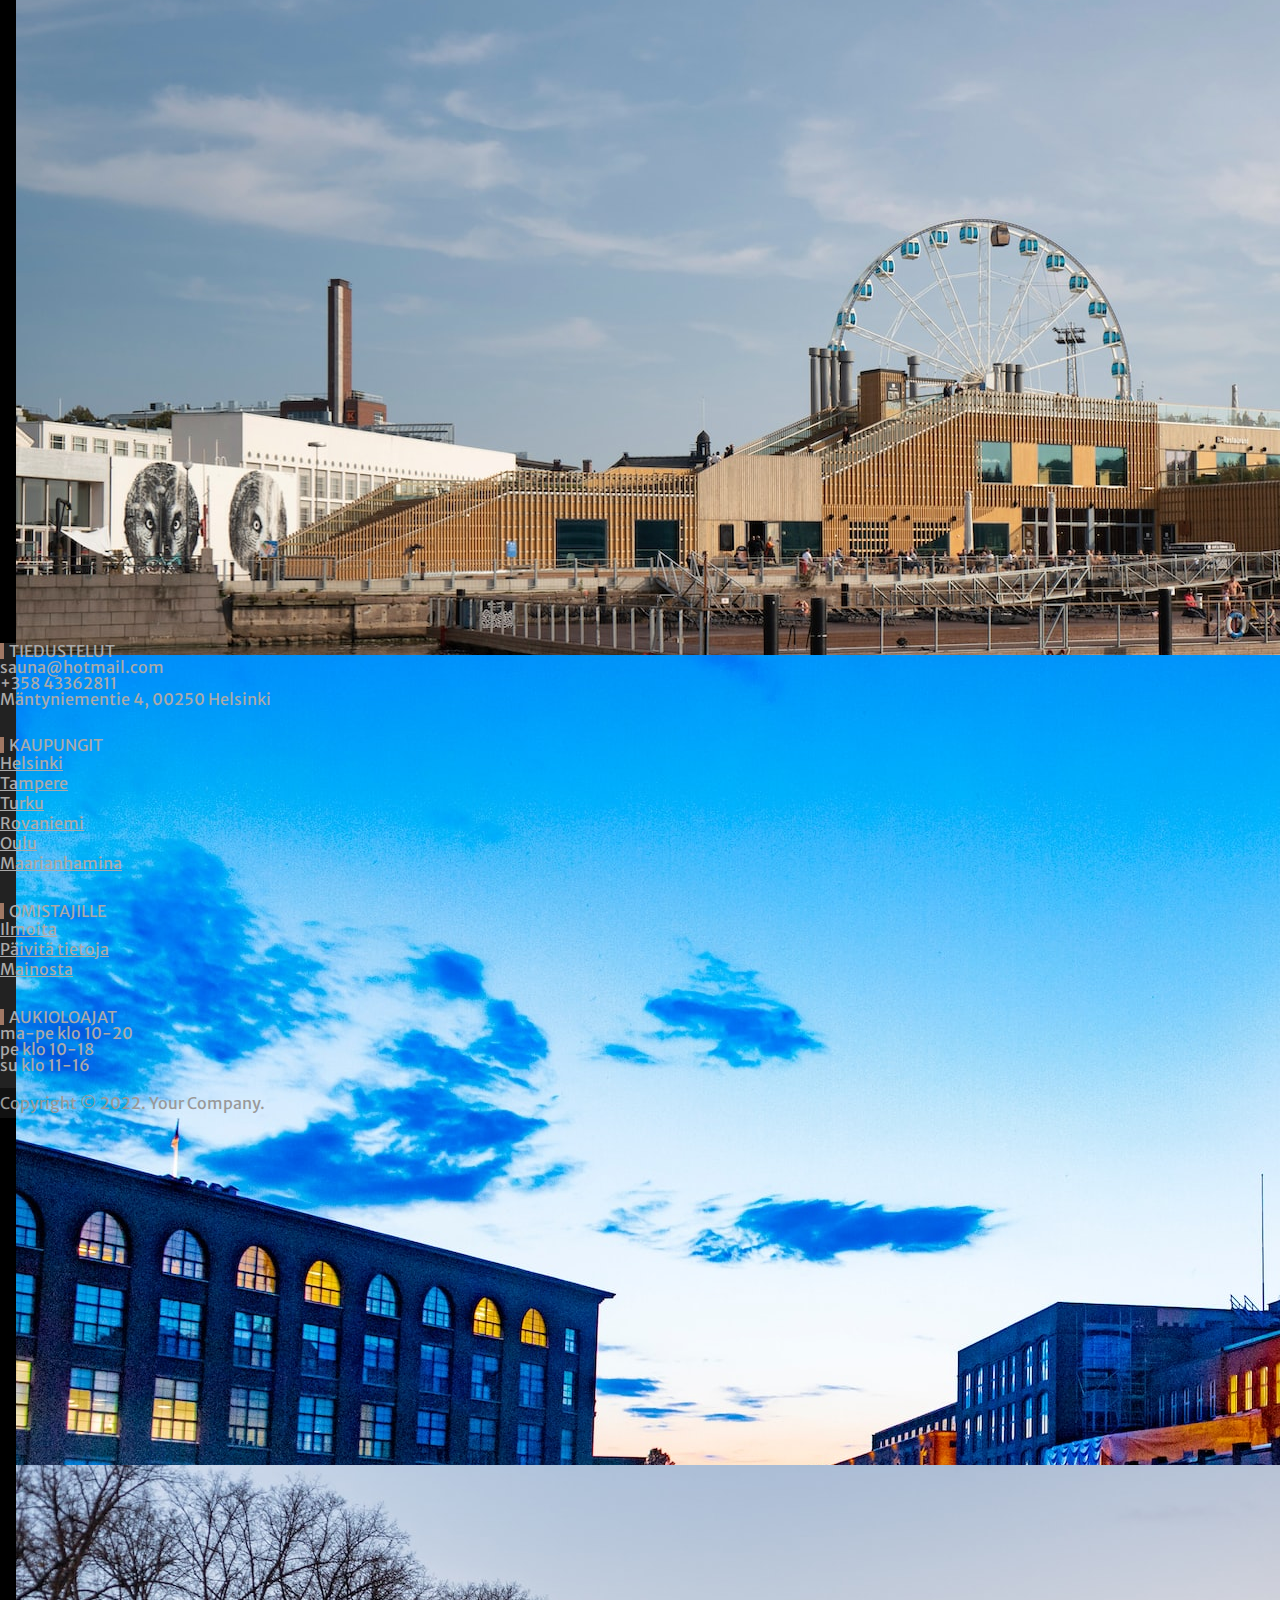
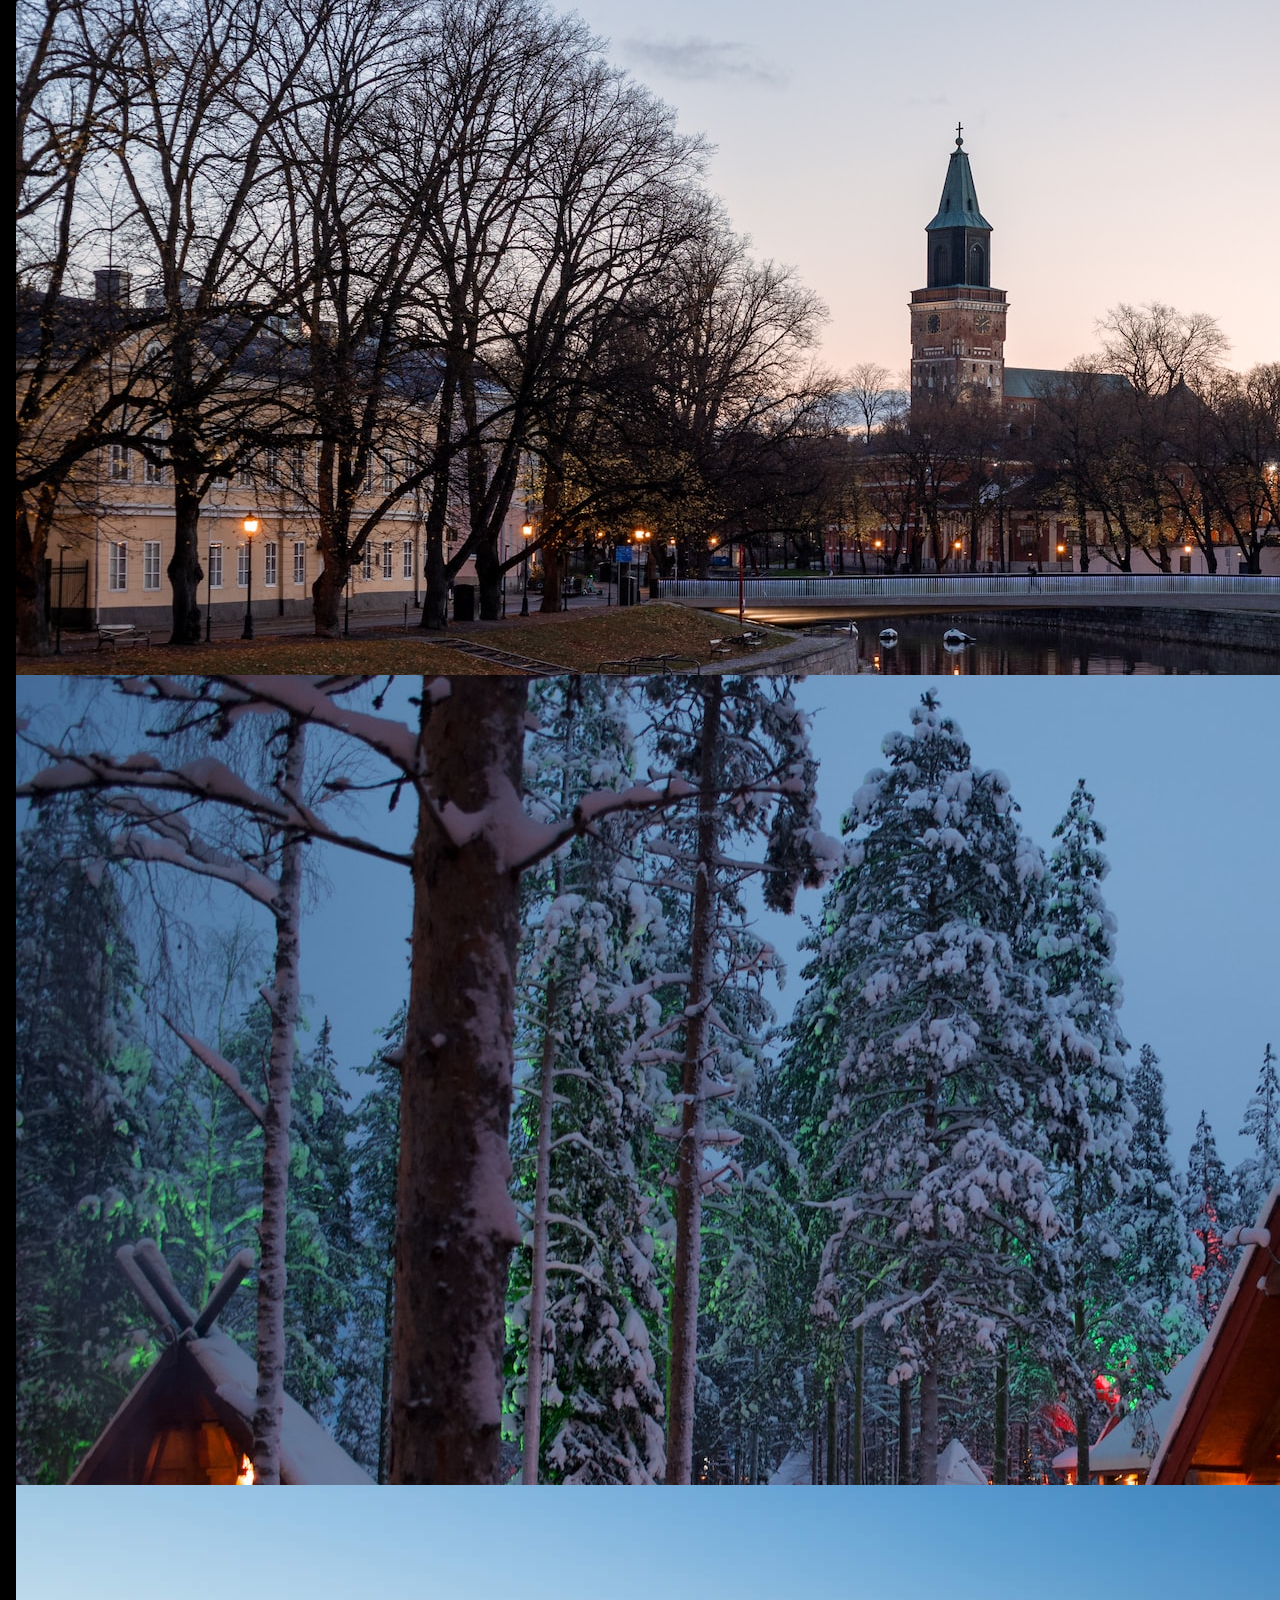
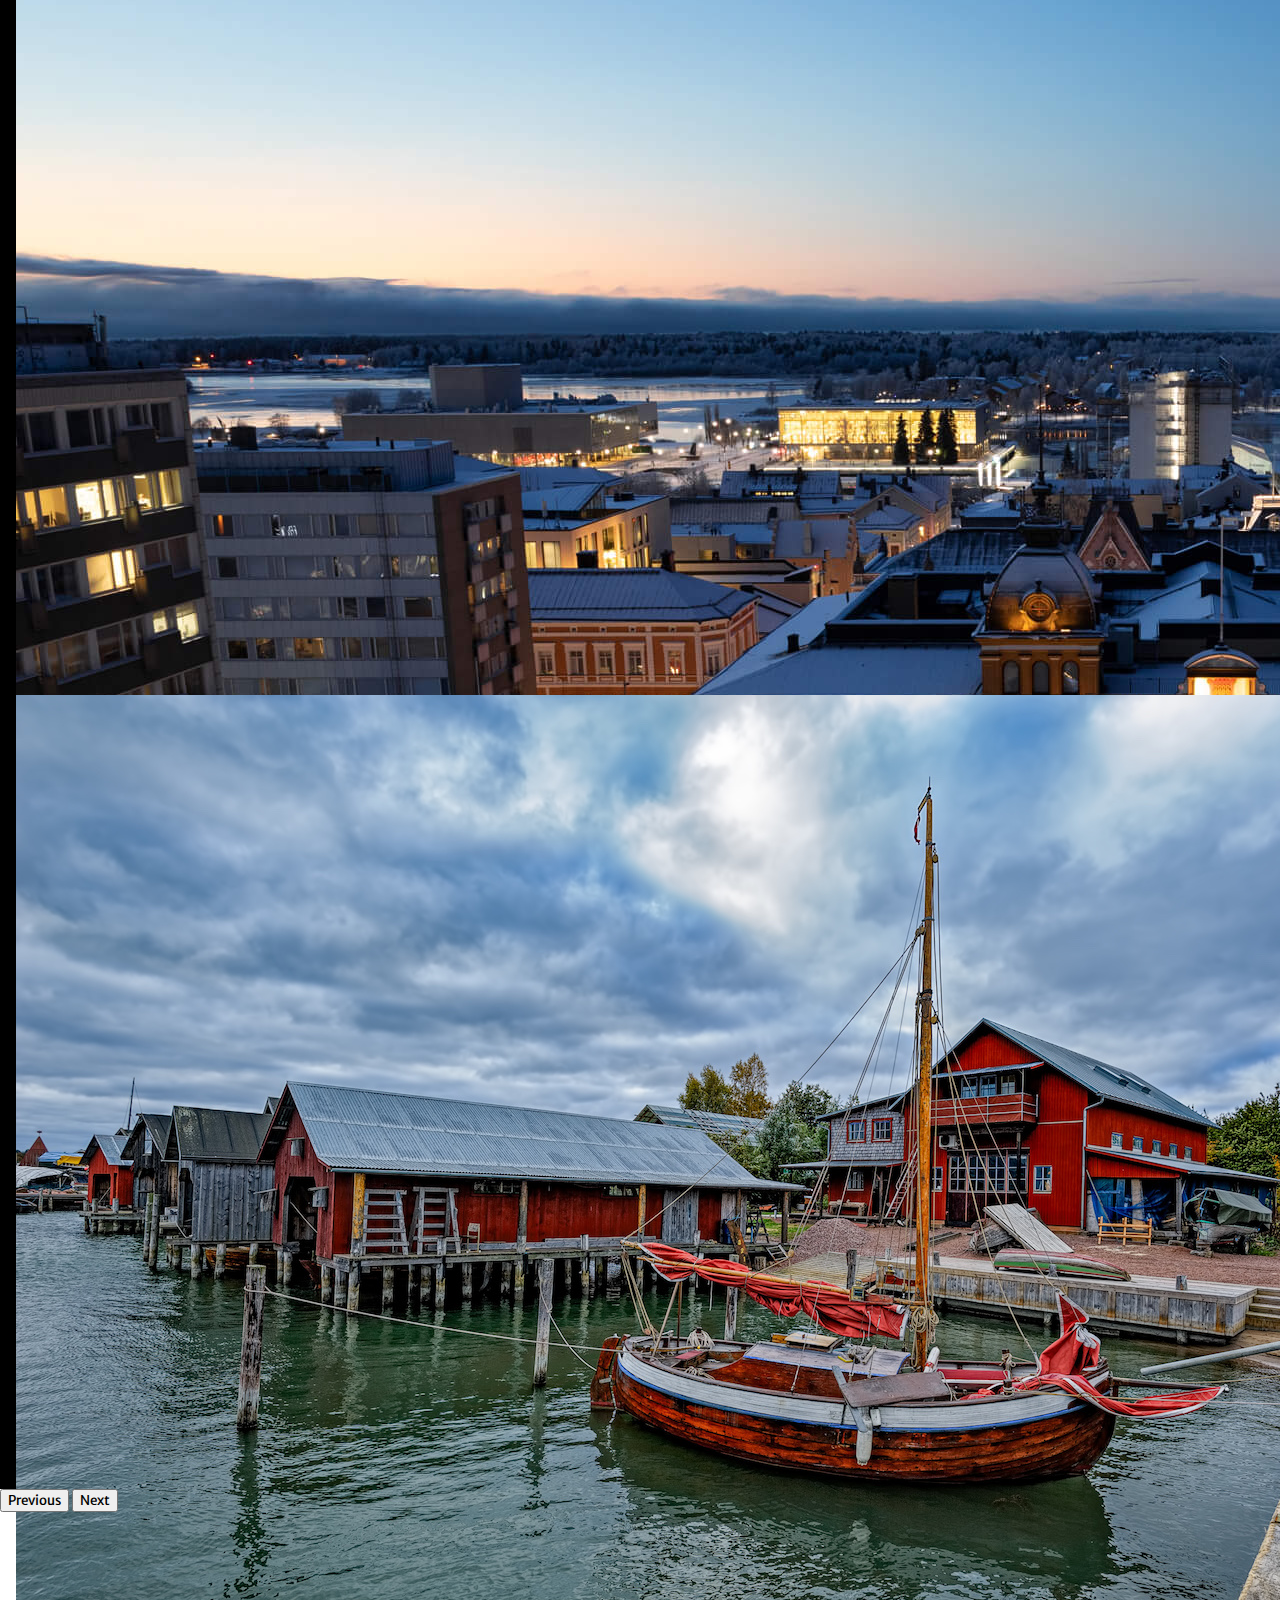
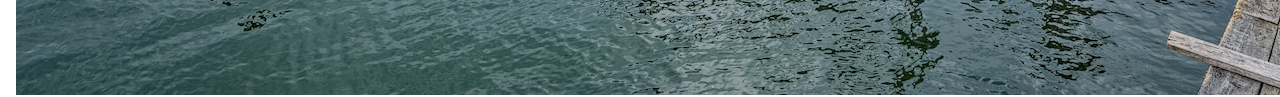
==== commit d6685921: "Adapted modal to selection page" ====
--- a/index.html
+++ b/index.html
@@ -1,497 +1,635 @@
 <!DOCTYPE html>
 <html lang="en">
-  <head>
-    <meta charset="UTF-8" />
-    <meta name="viewport" content="width=device-width, initial-scale=1.0" />
-    <title>Document</title>
-    <link rel="stylesheet" href="css/reset.css" />
-    <link
-      rel="stylesheet"
-      href="https://cdn.jsdelivr.net/npm/bootstrap@5.2.2/dist/css/bootstrap.min.css"
-      integrity="sha384-Zenh87qX5JnK2Jl0vWa8Ck2rdkQ2Bzep5IDxbcnCeuOxjzrPF/et3URy9Bv1WTRi"
-      crossorigin="anonymous"
-    />
-    <link rel="stylesheet" href="css/main.css" />
-    <link rel="stylesheet" href="css/header.css" />
-    <link rel="stylesheet" href="css/footer.css" />
-  </head>
-
-  <body>
-    <nav></nav>
-    <header class="jumbotron jumbotron-fluid">
-      <div class="container">
-        <div class="heading-box">
-          <span class="display-1" id="text-1">Tervetuloa!</span>
-          <span class="display-1" id="text-2">Parhaat saunat,</span>
-          <span class="display-1" id="text-3">Meidän saunat.</span>
-        </div>
-        <div class="button-row">
-          <div class="text-box">
-            <p class="h4">Suomen parhaat ja siistimmät saunat.</p>
-            <p class="h4">Kaikki tämä meiltä, vain napin painalluksella!</p>
-          </div>
-          <button
-            class="btn btn-light col-md-4 col-sm-12"
-            data-bs-toggle="modal"
-            data-bs-target="#bookSauna"
-          >
-            Varaa sauna tästä!
-          </button>
-        </div>
-      </div>
-    </header>
-    <main>
-      <!-- Saunatyypit ja hinnasto with parallax -->
-      <article class="saunatyypit">
-        <section class="layers">
-          <section
-            class="layer layers__header"
-            style="background-image: url(parallax/base-layer.png)"
-          >
-            Saunat
-          </section>
-          <section
-            class="layer layers__caption1"
-            style="background-image: url(parallax/layer-middle.png)"
-          >
-            <article class="saunatext1">
-              <h2 class="saunaheading">Savusauna</h2>
-              <p>
-                Savusaunan juuret ovat Suomessa syvällä. Jo Kalevalassa
-                savusauna kuvattiin ihmisen voimanlähteeksi ja parannuskeinoksi.
-                Aidon savusaunan hämärä valo, tuoksut, hiljaisuus ja seuraavan
-                aamun jälkilämpö ovat taianomaisia.
-              </p>
-              <ul>
-                <li>Sauna / max.12 henkilöä</li>
-                <li>Kokous- ja ruokatilaa / 30 henkilöä</li>
-              </ul>
-            </article>
-          </section>
-
-          <section
-            class="layer layers__caption2"
-            style="background-image: url(parallax/Фон.png)"
-          >
-            <article class="saunatext2">
-              <h2 class="saunaheading">Höyrysauna</h2>
-              <p>
-                Höyrysaunassa ei ole kiuasta vaan lämpö tulee höyryhanan kautta
-                joka puhaltaa saunaan lähes kiehumislämpötilassa olevaa höyryä.
-                Höyrysaunan lämpö on yleensä vain 40-50°C, ilmankosteus on
-                kuitenkin 100% tai jopa yli. Höyrysaunassa ollaan koko ajan
-                lämpimässä sumupilvessä.
-              </p>
-              <ul>
-                <li>Sauna / max.15 henkilöä</li>
-                <li>Kokous- ja ruokatilaa / 30 henkilöä</li>
-              </ul>
-            </article>
-          </section>
-        </section>
-      </article>
-      <!-- Hinnasto - sivu -->
-      <article
-        class="hinnasto"
-        style="background-image: url(parallax/inside.jpeg)"
-      >
-        <section class="hinnasto-content">
-          <h2 class="hinnasto-title">Hinnasto</h2>
-          <table class="hinnat">
-            <tr class="tablehinnat">
-              <th class="hinnatmain" rowspan="4">Kertalippu</th>
-              <th class="tablehinnat">Aikuinen</th>
-              <th class="tablehinnat">8 euroa</th>
-            </tr>
-            <tr class="tablehinnat">
-              <td class="tablehinnat">Opiskelija // eläkeläinen</td>
-              <td class="tablehinnat">6 euroa</td>
-            </tr>
-            <tr class="tablehinnat">
-              <td class="tablehinnat">Lapset</td>
-              <td class="tablehinnat">5 euroa</td>
-            </tr>
-          </table>
-          <table class="hinnat2">
-            <tr class="tablehinnat">
-              <th class="hinnatmain" rowspan="4">Ryhmätilaisuus</th>
-              <th class="tablehinnat">Pieni ryhmä(max. 5 hlö.)</th>
-              <th class="tablehinnat">350 euroa</th>
-            </tr>
-            <tr class="tablehinnat">
-              <td class="tablehinnat">Keksikokoinen ryhmä(max. 15 hlö.)</td>
-              <td class="tablehinnat">900 euroa</td>
-            </tr>
-            <tr class="tablehinnat">
-              <td class="tablehinnat">Iso ryhmä(max. 30 hlö.)</td>
-              <td class="tablehinnat">1200 euroa</td>
-            </tr>
-          </table>
-          <button
-            class="varausbtn"
-            data-bs-toggle="modal"
-            data-bs-target="#bookSauna"
-          >
-            Varaa sauna tästä
-          </button>
-        </section>
-      </article>
-
-      <!-- Modal window to book a sauna -->
-      <div
-        class="modal fade"
-        id="bookSauna"
-        data-bs-backdrop="static"
-        data-bs-keyboard="false"
-        tabindex="-1"
-        aria-
-        labelledby="staticBackdropLabel"
-        aria-hidden="true"
-      >
-        <div class="modal-dialog">
-          <div class="modal-content">
-            <div class="modal-header">
-              <h5 class="modal-title" id="staticBackdropLabel">
-                Varaa sauna meiltä
-              </h5>
-              <button
-                type="button"
-                class="btn-close"
-                data-bs-dismiss="modal"
-                aria-label="Close"
-              ></button>
-            </div>
-
-            <div class="modal-body">
-            <div class="input-group mb-3">
-                <span class="input-group-text">Nimi ja sukunimi</span>
-                <input type="text" aria-label="Nimi" class="form-control">
-                <input type="text" aria-label="Sukunimi" class="form-control">
-                </div>
-
-                <div class="input-group mb-3">
-                    <span class="input-group-text" id="inputGroup-sizing-default">Puhelinnumero</span>
-                    <input type="tel" class="form-control" id="exampleInputPhone1" aria-describedby="phoneHelp">
-                  </div>
-
-                <div class="input-group mb-3">
-                    <span class="input-group-text" id="inputGroup-sizing-default">Sähköposti</span>
-                    <input type="email" class="form-control" id="exampleInputEmail1" aria-describedby="emailHelp">
-                  </div>
-
-                <div class="input-group mb-3">
-                    <span class="input-group-text" id="inputGroup-sizing-default">Ihmisten määrä</span>
-                    <input type="number" class="form-control" aria-label="Sizing example input" aria-describedby="inputGroup-sizing-default">
-                  </div>
-
-                <div class="input-group mb-3">
-                    <label class="input-group-text" for="inputGroupSelect01">Saunatyyppi</label>
-                    <select class="form-select" id="inputGroupSelect01">
-                        <option selected>Valitse...</option>
-                        <option value="1">Savusauna</option>
-                        <option value="2">Höyrysauna</option>
-                    </select>
-                    </div>
-                <div class="input-group mb-3">
-                <label class="input-group-text" for="inputGroupSelect01">Kaupunki</label>
-                <select class="form-select" id="inputGroupSelect01">
-                    <option selected>Valitse...</option>
-                    <option value="1">Helsinki</option>
-                    <option value="2">Tampere</option>
-                    <option value="3">Turku</option>
-                    <option value="4">Maarianhamina</option>
-                    <option value="5">Oulu</option>
-                    <option value="6">Rovaniemi</option>
-                </select>
-                </div>
-
-
-                <section class="container">
-                    <label for="saunatime">Valitse päivä ja aika:</label>
-                    <input type="datetime-local" id="saunatime" name="saunatime">
-                </section>
-            </div>
-            <div class="modal-footer">
-              <button
-                type="button"
-                class="btn btn-secondary"
-                data-bs-dismiss="modal"
-              >
-                Takaisin
-              </button>
-              <button type="button" class="btn btn-success">Varaa</button>
-            </div>
-          </div>
-        </div>
-      </div>
-
-      <!-- Cities carousel -->
-      <section class="carousel_text">
-        <article class="aboutsauna">
-          <p class="textaboutsauna">
-            Yleisiä saunoja on erilaisiin tarpeisiin ja tasovaatimuksiin.
-            Saunoja löytyy urbaanista ympäristöstä, hotelleista,
-            matkailunähtävyyksien läheltä. Nyt saunan kehitys on muuttanut
-            suuntaa. Päätavoitteena ei ole enää peseytyminen, vaan elämysten
-            saaminen ja yhteisöllisyys. <br />
-            Sauno ja nauti maailman parhaasta suomalaisesta saunasta!
-          </p>
-        </article>
-        <div
-          id="carouselExampleCaptions"
-          class="carousel slide"
-          data-bs-ride="false"
-        >
-          <div class="carousel-indicators">
-            <button
-              type="button"
-              data-bs-target="#carouselExampleCaptions"
-              data-bs-slide-to="0"
-              class="active"
-              aria-current="true"
-              aria-label="Slide 1"
-            ></button>
-            <button
-              type="button"
-              data-bs-target="#carouselExampleCaptions"
-              data-bs-slide-to="1"
-              aria-label="Slide 2"
-            ></button>
-            <button
-              type="button"
-              data-bs-target="#carouselExampleCaptions"
-              data-bs-slide-to="2"
-              aria-label="Slide 3"
-            ></button>
-            <button
-              type="button"
-              data-bs-target="#carouselExampleCaptions"
-              data-bs-slide-to="3"
-              aria-label="Slide 4"
-            ></button>
-            <button
-              type="button"
-              data-bs-target="#carouselExampleCaptions"
-              data-bs-slide-to="4"
-              aria-label="Slide 5"
-            ></button>
-            <button
-              type="button"
-              data-bs-target="#carouselExampleCaptions"
-              data-bs-slide-to="5"
-              aria-label="Slide 6"
-            ></button>
-          </div>
-          <div class="carousel-inner">
-            <div class="carousel-item active">
-              <img
-                src="./images-kaupungit/helsinki.jpeg"
-                class="d-block w-100"
-                alt="helsinki maisema"
-              />
-              <div class="carousel-caption d-md-block align-middle">
-                <h5 class="citytitle">Helsinki</h5>
-                <button class="varausbtn" onclick="selectCity('helsinki')">
-                  Varaa sauna heti
-                </button>
-              </div>
-            </div>
-            <div class="carousel-item">
-              <img
-                src="./images-kaupungit/tampere.jpeg"
-                class="d-block w-100"
-                alt="tampere maisema"
-              />
-              <div class="carousel-caption d-md-block">
-                <h5 class="citytitle">Tampere</h5>
-                <button class="varausbtn" onclick="selectCity('tampere')">
-                  Varaa sauna heti
-                </button>
-              </div>
-            </div>
-            <div class="carousel-item">
-              <img
-                src="./images-kaupungit/turku.jpeg"
-                class="d-block w-100"
-                alt="turku maisema"
-              />
-              <div class="carousel-caption d-md-block">
-                <h5 class="citytitle">Turku</h5>
-                <button class="varausbtn" onclick="selectCity('turku')">
-                  Varaa sauna heti
-                </button>
-              </div>
-            </div>
-            <div class="carousel-item">
-              <img
-                src="./images-kaupungit/rovaniemi.jpeg"
-                class="d-block w-100"
-                alt="rovaniemi maisema"
-              />
-              <div class="carousel-caption d-md-block">
-                <h5 class="citytitle">Rovaniemi</h5>
-                <button class="varausbtn" onclick="selectCity('rovaniemi')">
-                  Varaa sauna heti
-                </button>
-              </div>
-            </div>
-            <div class="carousel-item">
-              <img
-                src="./images-kaupungit/oulu.jpeg"
-                class="d-block w-100"
-                alt="oulu maisema"
-              />
-              <div class="carousel-caption d-md-block">
-                <h5 class="citytitle">Oulu</h5>
-                <button class="varausbtn" onclick="selectCity('oulu')">
-                  Varaa sauna heti
-                </button>
-              </div>
-            </div>
-            <div class="carousel-item">
-              <img
-                src="./images-kaupungit/maarianhamina.jpeg"
-                class="d-block w-100"
-                alt="Maarianhamina maisema"
-              />
-              <div class="carousel-caption d-md-block">
-                <h5 class="citytitle">Maarianhamina</h5>
-                <button class="varausbtn" onclick="selectCity('maarianhamina')">
-                  Varaa sauna heti
-                </button>
-              </div>
-            </div>
-          </div>
-          <button
-            class="carousel-control-prev h-100"
-            type="button"
-            data-bs-target="#carouselExampleCaptions"
-            data-bs-slide="prev"
-          >
-            <span class="carousel-control-prev-icon" aria-hidden="true"></span>
-            <span class="visually-hidden">Previous</span>
-          </button>
-          <button
-            class="carousel-control-next"
-            type="button"
-            data-bs-target="#carouselExampleCaptions"
-            data-bs-slide="next"
-          >
-            <span class="carousel-control-next-icon" aria-hidden="true"></span>
-            <span class="visually-hidden">Next</span>
-          </button>
-        </div>
-      </section>
-    </main>
-    <footer class="nb-footer">
-      <div class="container">
-        <div class="row">
-          <div class="col-sm-12">
-            <div class="about">
-              <img
-                src="images/logo.png"
-                class="img-responsive center-block"
-                alt=""
-              />
-              <p>
-                "Jos sauna, viina ja terva ei auta, niin tauti on kuolemaksi"
-              </p>
-            </div>
-          </div>
-
-          <div class="col-md-3 col-sm-6">
-            <div class="footer-info-single">
-              <h2 class="title">TIEDUSTELUT</h2>
-              <ul class="list-unstyled">
-                <li>sauna@hotmail.com</li>
-                <li>+358 43362811</li>
-                <li>Mäntyniementie 4, 00250 Helsinki</li>
-              </ul>
-            </div>
-          </div>
-
-          <div class="col-md-3 col-sm-6">
-            <div class="footer-info-single">
-              <h2 class="title">KAUPUNGIT</h2>
-              <ul class="list-unstyled">
-                <li>
-                  <a href="#" title=""
-                    ><i class="fa fa-angle-double-right"></i> Helsinki</a
-                  >
-                </li>
-                <li>
-                  <a href="#" title=""
-                    ><i class="fa fa-angle-double-right"></i> Espoo</a
-                  >
-                </li>
-                <li>
-                  <a href="#" title=""
-                    ><i class="fa fa-angle-double-right"></i> Vantaa</a
-                  >
-                </li>
-              </ul>
-            </div>
-          </div>
-
-          <div class="col-md-3 col-sm-6">
-            <div class="footer-info-single">
-              <h2 class="title">Omistajille</h2>
-              <ul class="list-unstyled">
-                <li>
-                  <a href="#" title=""
-                    ><i class="fa fa-angle-double-right"></i>
-                    Ilmoita
-                  </a>
-                </li>
-                <li>
-                  <a href="#" title=""
-                    ><i class="fa fa-angle-double-right"></i> Päivitä tietoja</a
-                  >
-                </li>
-                <li>
-                  <a href="#" title=""
-                    ><i class="fa fa-angle-double-right"></i> Mainosta</a
-                  >
-                </li>
-              </ul>
-            </div>
-          </div>
-
-          <div class="col-md-3 col-sm-6">
-            <div class="footer-info-single">
-              <h2 class="title">AUKIOLOAJAT</h2>
-              <ul>
-                <li>ma-pe klo 10-20</li>
-                <li>pe klo 10-18</li>
-                <li>su klo 11-16</li>
-              </ul>
-            </div>
-          </div>
-        </div>
-      </div>
-
-      <section class="copyright">
-        <div class="container">
-          <div class="row">
-            <div class="col-sm-6">
-              <p>Copyright © 2022. Your Company.</p>
-            </div>
-            <div class="col-sm-6"></div>
-          </div>
-        </div>
-      </section>
-    </footer>
-    <script src="./js/main.js"></script>
-    <script
-      src="https://cdn.jsdelivr.net/npm/bootstrap@5.2.2/dist/js/bootstrap.min.js"
-      integrity="sha384-IDwe1+LCz02ROU9k972gdyvl+AESN10+x7tBKgc9I5HFtuNz0wWnPclzo6p9vxnk"
-      crossorigin="anonymous"
-    ></script>
-    <script
-      src="https://cdn.jsdelivr.net/npm/bootstrap@5.2.2/dist/js/bootstrap.bundle.min.js"
-      integrity="sha384-OERcA2EqjJCMA+/3y+gxIOqMEjwtxJY7qPCqsdltbNJuaOe923+mo//f6V8Qbsw3"
-      crossorigin="anonymous"
-    ></script>
-    <script src="//cdnjs.cloudflare.com/ajax/libs/jquery/3.2.1/jquery.min.js"></script>
-  </body>
+	<head>
+		<meta charset="UTF-8" />
+		<meta name="viewport" content="width=device-width, initial-scale=1.0" />
+		<title>Document</title>
+		<link rel="stylesheet" href="css/reset.css" />
+		<link
+			rel="stylesheet"
+			href="https://cdn.jsdelivr.net/npm/bootstrap@5.2.2/dist/css/bootstrap.min.css"
+			integrity="sha384-Zenh87qX5JnK2Jl0vWa8Ck2rdkQ2Bzep5IDxbcnCeuOxjzrPF/et3URy9Bv1WTRi"
+			crossorigin="anonymous"
+		/>
+		<link rel="stylesheet" href="css/main.css" />
+		<link rel="stylesheet" href="css/header.css" />
+		<link rel="stylesheet" href="css/footer.css" />
+	</head>
+
+	<body>
+		<nav></nav>
+		<header class="jumbotron jumbotron-fluid">
+			<div class="container">
+				<div class="heading-box">
+					<span class="display-1" id="text-1">Tervetuloa!</span>
+					<span class="display-1" id="text-2">Parhaat saunat,</span>
+					<span class="display-1" id="text-3">Meidän saunat.</span>
+				</div>
+				<div class="button-row">
+					<div class="text-box">
+						<p class="h4">Suomen parhaat ja siistimmät saunat.</p>
+						<p class="h4">
+							Kaikki tämä meiltä, vain napin painalluksella!
+						</p>
+					</div>
+					<button
+						class="btn btn-light col-md-4 col-sm-12 h4"
+						data-bs-toggle="modal"
+						data-bs-target="#bookSauna"
+					>
+						Varaa sauna tästä!
+					</button>
+				</div>
+			</div>
+		</header>
+		<main>
+			<!-- Saunatyypit ja hinnasto with parallax -->
+			<article class="saunatyypit">
+				<section class="layers">
+					<section
+						class="layer layers__header"
+						style="background-image: url(parallax/base-layer.png)"
+					>
+						Saunat
+					</section>
+					<section
+						class="layer layers__caption1"
+						style="background-image: url(parallax/layer-middle.png)"
+					>
+						<article class="saunatext1">
+							<h2 class="saunaheading">Savusauna</h2>
+							<p>
+								Savusaunan juuret ovat Suomessa syvällä. Jo
+								Kalevalassa savusauna kuvattiin ihmisen
+								voimanlähteeksi ja parannuskeinoksi. Aidon
+								savusaunan hämärä valo, tuoksut, hiljaisuus ja
+								seuraavan aamun jälkilämpö ovat taianomaisia.
+							</p>
+							<ul>
+								<li>Sauna / max.12 henkilöä</li>
+								<li>Kokous- ja ruokatilaa / 30 henkilöä</li>
+							</ul>
+						</article>
+					</section>
+
+					<section
+						class="layer layers__caption2"
+						style="background-image: url(parallax/Фон.png)"
+					>
+						<article class="saunatext2">
+							<h2 class="saunaheading">Höyrysauna</h2>
+							<p>
+								Höyrysaunassa ei ole kiuasta vaan lämpö tulee
+								höyryhanan kautta joka puhaltaa saunaan lähes
+								kiehumislämpötilassa olevaa höyryä. Höyrysaunan
+								lämpö on yleensä vain 40-50°C, ilmankosteus on
+								kuitenkin 100% tai jopa yli. Höyrysaunassa
+								ollaan koko ajan lämpimässä sumupilvessä.
+							</p>
+							<ul>
+								<li>Sauna / max.15 henkilöä</li>
+								<li>Kokous- ja ruokatilaa / 30 henkilöä</li>
+							</ul>
+						</article>
+					</section>
+				</section>
+			</article>
+			<!-- Hinnasto - sivu -->
+			<article
+				class="hinnasto"
+				style="background-image: url(parallax/inside.jpeg)"
+			>
+				<section class="hinnasto-content">
+					<h2 class="hinnasto-title">Hinnasto</h2>
+					<table class="hinnat">
+						<tr class="tablehinnat">
+							<th class="hinnatmain" rowspan="4">Kertalippu</th>
+							<th class="tablehinnat">Aikuinen</th>
+							<th class="tablehinnat">8 euroa</th>
+						</tr>
+						<tr class="tablehinnat">
+							<td class="tablehinnat">
+								Opiskelija // eläkeläinen
+							</td>
+							<td class="tablehinnat">6 euroa</td>
+						</tr>
+						<tr class="tablehinnat">
+							<td class="tablehinnat">Lapset</td>
+							<td class="tablehinnat">5 euroa</td>
+						</tr>
+					</table>
+					<table class="hinnat2">
+						<tr class="tablehinnat">
+							<th class="hinnatmain" rowspan="4">
+								Ryhmätilaisuus
+							</th>
+							<th class="tablehinnat">
+								Pieni ryhmä(max. 5 hlö.)
+							</th>
+							<th class="tablehinnat">350 euroa</th>
+						</tr>
+						<tr class="tablehinnat">
+							<td class="tablehinnat">
+								Keksikokoinen ryhmä(max. 15 hlö.)
+							</td>
+							<td class="tablehinnat">900 euroa</td>
+						</tr>
+						<tr class="tablehinnat">
+							<td class="tablehinnat">Iso ryhmä(max. 30 hlö.)</td>
+							<td class="tablehinnat">1200 euroa</td>
+						</tr>
+					</table>
+					<button
+						class="btn btn-light col-md-4 col-sm-12 h4"
+						data-bs-toggle="modal"
+						data-bs-target="#bookSauna"
+					>
+						Varaa sauna tästä
+					</button>
+				</section>
+			</article>
+
+			<!-- Modal window to book a sauna -->
+			<div
+				class="modal fade"
+				id="bookSauna"
+				data-bs-backdrop="static"
+				data-bs-keyboard="false"
+				tabindex="-1"
+				aria-
+				labelledby="staticBackdropLabel"
+				aria-hidden="true"
+			>
+				<div class="modal-dialog">
+					<div class="modal-content">
+						<div class="modal-header">
+							<h5 class="modal-title" id="staticBackdropLabel">
+								Varaa sauna meiltä
+							</h5>
+							<button
+								type="button"
+								class="btn-close"
+								data-bs-dismiss="modal"
+								aria-label="Close"
+							></button>
+						</div>
+
+						<div class="modal-body">
+							<div class="input-group mb-3">
+								<span class="input-group-text"
+									>Nimi ja sukunimi</span
+								>
+								<input
+									type="text"
+									aria-label="Nimi"
+									class="form-control"
+								/>
+								<input
+									type="text"
+									aria-label="Sukunimi"
+									class="form-control"
+								/>
+							</div>
+
+							<div class="input-group mb-3">
+								<span
+									class="input-group-text"
+									id="inputGroup-sizing-default"
+									>Puhelinnumero</span
+								>
+								<input
+									type="tel"
+									class="form-control"
+									id="exampleInputPhone1"
+									aria-describedby="phoneHelp"
+								/>
+							</div>
+
+							<div class="input-group mb-3">
+								<span
+									class="input-group-text"
+									id="inputGroup-sizing-default"
+									>Sähköposti</span
+								>
+								<input
+									type="email"
+									class="form-control"
+									id="exampleInputEmail1"
+									aria-describedby="emailHelp"
+								/>
+							</div>
+
+							<div class="input-group mb-3">
+								<span
+									class="input-group-text"
+									id="inputGroup-sizing-default"
+									>Ihmisten määrä</span
+								>
+								<input
+									type="number"
+									class="form-control"
+									aria-label="Sizing example input"
+									aria-describedby="inputGroup-sizing-default"
+								/>
+							</div>
+
+							<div class="input-group mb-3">
+								<label
+									class="input-group-text"
+									for="inputGroupSelect01"
+									>Saunatyyppi</label
+								>
+								<select
+									class="form-select"
+									id="inputGroupSelect01"
+								>
+									<option selected>Valitse...</option>
+									<option value="1">Savusauna</option>
+									<option value="2">Höyrysauna</option>
+								</select>
+							</div>
+							<div class="input-group mb-3">
+								<label
+									class="input-group-text"
+									for="inputGroupSelect01"
+									>Kaupunki</label
+								>
+								<select
+									class="form-select"
+									id="inputGroupSelect01"
+								>
+									<option selected>Valitse...</option>
+									<option value="1">Helsinki</option>
+									<option value="2">Tampere</option>
+									<option value="3">Turku</option>
+									<option value="4">Maarianhamina</option>
+									<option value="5">Oulu</option>
+									<option value="6">Rovaniemi</option>
+								</select>
+							</div>
+
+							<section class="container">
+								<label for="saunatime"
+									>Valitse päivä ja aika:</label
+								>
+								<input
+									type="datetime-local"
+									id="saunatime"
+									name="saunatime"
+								/>
+							</section>
+						</div>
+						<div class="modal-footer">
+							<button
+								type="button"
+								class="btn btn-secondary"
+								data-bs-dismiss="modal"
+							>
+								Takaisin
+							</button>
+							<button type="button" class="btn btn-success">
+								Varaa
+							</button>
+						</div>
+					</div>
+				</div>
+			</div>
+
+			<!-- Cities carousel -->
+			<section class="carousel_text">
+				<article class="aboutsauna">
+					<p class="textaboutsauna">
+						Yleisiä saunoja on erilaisiin tarpeisiin ja
+						tasovaatimuksiin. Saunoja löytyy urbaanista
+						ympäristöstä, hotelleista, matkailunähtävyyksien
+						läheltä. Nyt saunan kehitys on muuttanut suuntaa.
+						Päätavoitteena ei ole enää peseytyminen, vaan elämysten
+						saaminen ja yhteisöllisyys. <br />
+						Sauno ja nauti maailman parhaasta suomalaisesta
+						saunasta!
+					</p>
+				</article>
+				<div
+					id="carouselExampleCaptions"
+					class="carousel slide"
+					data-bs-ride="false"
+				>
+					<div class="carousel-indicators">
+						<button
+							type="button"
+							data-bs-target="#carouselExampleCaptions"
+							data-bs-slide-to="0"
+							class="active"
+							aria-current="true"
+							aria-label="Slide 1"
+						></button>
+						<button
+							type="button"
+							data-bs-target="#carouselExampleCaptions"
+							data-bs-slide-to="1"
+							aria-label="Slide 2"
+						></button>
+						<button
+							type="button"
+							data-bs-target="#carouselExampleCaptions"
+							data-bs-slide-to="2"
+							aria-label="Slide 3"
+						></button>
+						<button
+							type="button"
+							data-bs-target="#carouselExampleCaptions"
+							data-bs-slide-to="3"
+							aria-label="Slide 4"
+						></button>
+						<button
+							type="button"
+							data-bs-target="#carouselExampleCaptions"
+							data-bs-slide-to="4"
+							aria-label="Slide 5"
+						></button>
+						<button
+							type="button"
+							data-bs-target="#carouselExampleCaptions"
+							data-bs-slide-to="5"
+							aria-label="Slide 6"
+						></button>
+					</div>
+					<div class="carousel-inner">
+						<div class="carousel-item active">
+							<img
+								src="./images-kaupungit/helsinki.jpeg"
+								class="d-block w-100"
+								alt="helsinki maisema"
+							/>
+							<div
+								class="carousel-caption d-md-block align-middle"
+							>
+								<h5 class="citytitle">Helsinki</h5>
+								<button
+									class="btn btn-light col-md-4 col-sm-12 h4"
+									onclick="selectCity('helsinki')"
+								>
+									Varaa sauna heti
+								</button>
+							</div>
+						</div>
+						<div class="carousel-item">
+							<img
+								src="./images-kaupungit/tampere.jpeg"
+								class="d-block w-100"
+								alt="tampere maisema"
+							/>
+							<div class="carousel-caption d-md-block">
+								<h5 class="citytitle">Tampere</h5>
+								<button
+									class="btn btn-light col-md-4 col-sm-12 h4"
+									onclick="selectCity('tampere')"
+								>
+									Varaa sauna heti
+								</button>
+							</div>
+						</div>
+						<div class="carousel-item">
+							<img
+								src="./images-kaupungit/turku.jpeg"
+								class="d-block w-100"
+								alt="turku maisema"
+							/>
+							<div class="carousel-caption d-md-block">
+								<h5 class="citytitle">Turku</h5>
+								<button
+									class="btn btn-light col-md-4 col-sm-12 h4"
+									onclick="selectCity('turku')"
+								>
+									Varaa sauna heti
+								</button>
+							</div>
+						</div>
+						<div class="carousel-item">
+							<img
+								src="./images-kaupungit/rovaniemi.jpeg"
+								class="d-block w-100"
+								alt="rovaniemi maisema"
+							/>
+							<div class="carousel-caption d-md-block">
+								<h5 class="citytitle">Rovaniemi</h5>
+								<button
+									class="btn btn-light col-md-4 col-sm-12 h4"
+									onclick="selectCity('rovaniemi')"
+								>
+									Varaa sauna heti
+								</button>
+							</div>
+						</div>
+						<div class="carousel-item">
+							<img
+								src="./images-kaupungit/oulu.jpeg"
+								class="d-block w-100"
+								alt="oulu maisema"
+							/>
+							<div class="carousel-caption d-md-block">
+								<h5 class="citytitle">Oulu</h5>
+								<button
+									class="btn btn-light col-md-4 col-sm-12 h4"
+									onclick="selectCity('oulu')"
+								>
+									Varaa sauna heti
+								</button>
+							</div>
+						</div>
+						<div class="carousel-item">
+							<img
+								src="./images-kaupungit/maarianhamina.jpeg"
+								class="d-block w-100"
+								alt="Maarianhamina maisema"
+							/>
+							<div class="carousel-caption d-md-block">
+								<h5 class="citytitle">Maarianhamina</h5>
+								<button
+									class="btn btn-light col-md-4 col-sm-12 h4"
+									onclick="selectCity('maarianhamina')"
+								>
+									Varaa sauna heti
+								</button>
+							</div>
+						</div>
+					</div>
+					<button
+						class="carousel-control-prev h-100"
+						type="button"
+						data-bs-target="#carouselExampleCaptions"
+						data-bs-slide="prev"
+					>
+						<span
+							class="carousel-control-prev-icon"
+							aria-hidden="true"
+						></span>
+						<span class="visually-hidden">Previous</span>
+					</button>
+					<button
+						class="carousel-control-next"
+						type="button"
+						data-bs-target="#carouselExampleCaptions"
+						data-bs-slide="next"
+					>
+						<span
+							class="carousel-control-next-icon"
+							aria-hidden="true"
+						></span>
+						<span class="visually-hidden">Next</span>
+					</button>
+				</div>
+			</section>
+		</main>
+		<footer class="nb-footer">
+			<div class="container">
+				<div class="row pt-3">
+					<div class="col-md-3 col-sm-6">
+						<div class="footer-info-single">
+							<h2 class="title">TIEDUSTELUT</h2>
+							<ul class="list-unstyled">
+								<li>sauna@hotmail.com</li>
+								<li>+358 43362811</li>
+								<li>Mäntyniementie 4, 00250 Helsinki</li>
+							</ul>
+						</div>
+					</div>
+
+					<div class="col-md-3 col-sm-6">
+						<div class="footer-info-single">
+							<h2 class="title">KAUPUNGIT</h2>
+							<ul class="list-unstyled">
+								<li>
+									<a
+										href="./selection.html?city=helsinki"
+										title=""
+										><i
+											class="fa fa-angle-double-right"
+										></i>
+										Helsinki</a
+									>
+								</li>
+								<li>
+									<a
+										href="./selection.html?city=tampere"
+										title=""
+										><i
+											class="fa fa-angle-double-right"
+										></i>
+										Tampere</a
+									>
+								</li>
+								<li>
+									<a
+										href="./selection.html?city=turku"
+										title=""
+										><i
+											class="fa fa-angle-double-right"
+										></i>
+										Turku</a
+									>
+								</li>
+								<li>
+									<a
+										href="./selection.html?city=rovaniemi"
+										title=""
+										><i
+											class="fa fa-angle-double-right"
+										></i>
+										Rovaniemi</a
+									>
+								</li>
+								<li>
+									<a
+										href="./selection.html?city=oulu"
+										title=""
+										><i
+											class="fa fa-angle-double-right"
+										></i>
+										Oulu</a
+									>
+								</li>
+								<li>
+									<a
+										href="./selection.html?city=maarianhamina"
+										title=""
+										><i
+											class="fa fa-angle-double-right"
+										></i>
+										Maarianhamina</a
+									>
+								</li>
+							</ul>
+						</div>
+					</div>
+
+					<div class="col-md-3 col-sm-6">
+						<div class="footer-info-single">
+							<h2 class="title">Omistajille</h2>
+							<ul class="list-unstyled">
+								<li>
+									<a href="#" title=""
+										><i
+											class="fa fa-angle-double-right"
+										></i>
+										Ilmoita
+									</a>
+								</li>
+								<li>
+									<a href="#" title=""
+										><i
+											class="fa fa-angle-double-right"
+										></i>
+										Päivitä tietoja</a
+									>
+								</li>
+								<li>
+									<a href="#" title=""
+										><i
+											class="fa fa-angle-double-right"
+										></i>
+										Mainosta</a
+									>
+								</li>
+							</ul>
+						</div>
+					</div>
+
+					<div class="col-md-3 col-sm-6">
+						<div class="footer-info-single">
+							<h2 class="title">AUKIOLOAJAT</h2>
+							<ul>
+								<li>ma-pe klo 10-20</li>
+								<li>pe klo 10-18</li>
+								<li>su klo 11-16</li>
+							</ul>
+						</div>
+					</div>
+				</div>
+			</div>
+
+			<section class="copyright">
+				<div class="container">
+					<div class="row">
+						<div class="col-sm-6">
+							<p>Copyright © 2022. Your Company.</p>
+						</div>
+						<div class="col-sm-6"></div>
+					</div>
+				</div>
+			</section>
+		</footer>
+		<script src="./js/main.js"></script>
+		<script
+			src="https://cdn.jsdelivr.net/npm/bootstrap@5.2.2/dist/js/bootstrap.min.js"
+			integrity="sha384-IDwe1+LCz02ROU9k972gdyvl+AESN10+x7tBKgc9I5HFtuNz0wWnPclzo6p9vxnk"
+			crossorigin="anonymous"
+		></script>
+		<script
+			src="https://cdn.jsdelivr.net/npm/bootstrap@5.2.2/dist/js/bootstrap.bundle.min.js"
+			integrity="sha384-OERcA2EqjJCMA+/3y+gxIOqMEjwtxJY7qPCqsdltbNJuaOe923+mo//f6V8Qbsw3"
+			crossorigin="anonymous"
+		></script>
+		<script src="//cdnjs.cloudflare.com/ajax/libs/jquery/3.2.1/jquery.min.js"></script>
+	</body>
 </html>
--- a/css/main.css
+++ b/css/main.css
@@ -1,387 +1,387 @@
-@import url("https://fonts.googleapis.com/css2?family=Merriweather+Sans:wght@300;400;600;700;800&display=swap");
-@import url("https://fonts.googleapis.com/css2?family=Varela+Round&display=swap");
+@import url('https://fonts.googleapis.com/css2?family=Merriweather+Sans:wght@300;400;600;700;800&display=swap');
+@import url('https://fonts.googleapis.com/css2?family=Varela+Round&display=swap');
 
 :root {
-    --scroll-top: 0px;
-    --color-white: #ffffff;
-    --color-white: #ffffff;
-    --color-black: #222222;
-    --color-accent-1: #a17864;
-    --color-accent-1: #624645;
-    --color-accent-1: #381e1d;
+	--scroll-top: 0px;
+	--color-white: #ffffff;
+	--color-white: #ffffff;
+	--color-black: #222222;
+	--color-accent-1: #a17864;
+	--color-accent-1: #624645;
+	--color-accent-1: #381e1d;
 }
 
 * {
-    font-family: "Merriweather Sans", "Varela Round" !important;
-    box-sizing: border-box;
+	font-family: 'Merriweather Sans', 'Varela Round' !important;
+	box-sizing: border-box;
 }
 
 /* Saunatyypit. Parallax  */
 
 .saunatyypit {
-    position: relative;
-    font-size: 4rem;
-    height: 100vh;
-    background-color: #000000;
+	position: relative;
+	font-size: 4rem;
+	height: 100vh;
+	background-color: #000000;
 }
 
 .layers {
-    height: 100vh;
-    display: flex;
-    align-items: center;
-    justify-content: center;
-    text-align: center;
-    overflow: hidden;
-    position: relative;
-    color: var(--color-black);
+	height: 100vh;
+	display: flex;
+	align-items: center;
+	justify-content: center;
+	text-align: center;
+	overflow: hidden;
+	position: relative;
+	color: var(--color-black);
 }
 
 .layer {
-    height: 100%;
-    width: 100%;
-    position: absolute;
-    background-size: cover;
-    background-position: center;
-    will-change: transform;
-    vertical-align: bottom;
+	height: 100%;
+	width: 100%;
+	position: absolute;
+	background-size: cover;
+	background-position: center;
+	will-change: transform;
+	vertical-align: bottom;
 }
 
 .saunaheading {
-    font-size: 1.8rem;
-    font-weight: bold;
-    color: whitesmoke;
+	font-size: 1.8rem;
+	font-weight: bold;
+	color: whitesmoke;
 }
 
 .saunatext1 {
-    font-size: 1.6rem;
-    color: whitesmoke;
-    float: left;
-    width: 35%;
-    margin-left: 3rem;
-    margin-top: 0rem;
-    border-radius: 30px;
-    background-color: rgba(0, 0, 0, 0.45);
+	font-size: 1.6rem;
+	color: whitesmoke;
+	float: left;
+	width: 35%;
+	margin-left: 3rem;
+	margin-top: 0rem;
+	border-radius: 30px;
+	background-color: rgba(0, 0, 0, 0.45);
 }
 
 .saunatext2 {
-    font-size: 1.6rem;
-    color: whitesmoke;
-    float: right;
-    width: 30%;
-    margin-right: 3rem;
-    margin-top: 7rem;
-    background-color: rgba(0, 0, 0, 0.35);
-    border-radius: 30px;
+	font-size: 1.6rem;
+	color: whitesmoke;
+	float: right;
+	width: 30%;
+	margin-right: 3rem;
+	margin-top: 7rem;
+	background-color: rgba(0, 0, 0, 0.35);
+	border-radius: 30px;
 }
 
 .layers__header {
-    transform: translate3d(0, calc(var(--scrollTop) / 100), 0);
-    z-index: 0;
+	transform: translate3d(0, calc(var(--scrollTop) / 100), 0);
+	z-index: 0;
 }
 
 .layers__caption1 {
-    transform: translate3d(0, calc(var(--scrollTop) / 9), 0);
-    z-index: 1;
+	transform: translate3d(0, calc(var(--scrollTop) / 9), 0);
+	z-index: 1;
 }
 
 .layers__caption2 {
-    transform: translate3d(0, calc(var(--scrollTop) / 15), 0);
-    z-index: 2;
+	transform: translate3d(0, calc(var(--scrollTop) / 15), 0);
+	z-index: 2;
 }
 
 @media only screen and (max-width: 425px) {
-    .saunatyypit {
-        font-size: 1.8rem;
-    }
-    .saunaheading {
-        font-size: 1.3rem;
-    }
-
-    .saunatext1 {
-        font-size: 0.8rem;
-        width: 40%;
-        margin-left: 2rem;
-        margin-top: 0rem;
-        background-color: rgba(0, 0, 0, 0.5);
-    }
-
-    .saunatext2 {
-        font-size: 0.8rem;
-        width: 40%;
-        margin-right: 2rem;
-        margin-top: 1rem;
-        background-color: rgba(0, 0, 0, 0.5);
-    }
+	.saunatyypit {
+		font-size: 1.8rem;
+	}
+	.saunaheading {
+		font-size: 1.3rem;
+	}
+
+	.saunatext1 {
+		font-size: 0.8rem;
+		width: 40%;
+		margin-left: 2rem;
+		margin-top: 0rem;
+		background-color: rgba(0, 0, 0, 0.5);
+	}
+
+	.saunatext2 {
+		font-size: 0.8rem;
+		width: 40%;
+		margin-right: 2rem;
+		margin-top: 1rem;
+		background-color: rgba(0, 0, 0, 0.5);
+	}
 }
 
 @media only screen and (min-width: 426px) and (max-width: 768px) {
-    .saunatyypit {
-        font-size: 2.5rem;
-    }
-    .saunaheading {
-        font-size: 1.2rem;
-    }
-
-    .saunatext1 {
-        font-size: 1rem;
-        width: 35%;
-        margin-left: 3rem;
-        margin-top: 0rem;
-    }
-
-    .saunatext2 {
-        font-size: 1rem;
-        width: 35%;
-        margin-right: 3rem;
-        margin-top: 4rem;
-    }
+	.saunatyypit {
+		font-size: 2.5rem;
+	}
+	.saunaheading {
+		font-size: 1.2rem;
+	}
+
+	.saunatext1 {
+		font-size: 1rem;
+		width: 35%;
+		margin-left: 3rem;
+		margin-top: 0rem;
+	}
+
+	.saunatext2 {
+		font-size: 1rem;
+		width: 35%;
+		margin-right: 3rem;
+		margin-top: 4rem;
+	}
 }
 
 /* Hinnasto-sivu tyylit */
 
 .hinnasto {
-    min-height: 100vh;
-    background-size: cover;
-    position: relative;
-    border: 1rem solid black;
+	min-height: 100vh;
+	background-size: cover;
+	position: relative;
+	border: 1rem solid black;
 }
 
 .hinnasto-content {
-    margin-top: 0;
-    text-align: center;
+	margin-top: 0;
+	text-align: center;
 }
 
 .hinnasto-title {
-    font-size: 4rem;
-    color: whitesmoke;
-    padding: 2rem;
+	font-size: 4rem;
+	color: whitesmoke;
+	padding: 2rem;
 }
 
 .hinnat {
-    color: whitesmoke;
-    background-color: rgba(0, 0, 0, 0.45);
-    line-height: 1.7;
-    justify-content: center;
-    width: 100%;
+	color: whitesmoke;
+	background-color: rgba(0, 0, 0, 0.45);
+	line-height: 1.7;
+	justify-content: center;
+	width: 100%;
 }
 
 .hinnat2 {
-    margin-top: 5rem;
-    color: whitesmoke;
-    background-color: rgba(0, 0, 0, 0.45);
-    line-height: 1.7;
-    justify-content: center;
-    width: 100%;
+	margin-top: 5rem;
+	color: whitesmoke;
+	background-color: rgba(0, 0, 0, 0.45);
+	line-height: 1.7;
+	justify-content: center;
+	width: 100%;
 }
 
 .tablehinnat {
-    padding: 0.5rem;
-    font-size: 1.5rem;
+	padding: 0.5rem;
+	font-size: 1.5rem;
 }
 
 .hinnatmain {
-    vertical-align: middle;
-    font-size: 2rem;
+	vertical-align: middle;
+	font-size: 2rem;
 }
 
 .varausbtn {
-    margin-top: 2rem;
-    padding: 2rem;
-    font-size: 2rem;
-    border: none;
-    background-color: rgba(255, 255, 255, 0.45);
-    color: whitesmoke;
-    border-radius: 10px;
+	margin-top: 2rem;
+	padding: 2rem;
+	font-size: 2rem;
+	border: none;
+	background-color: rgba(255, 255, 255, 0.45);
+	color: whitesmoke;
+	border-radius: 10px;
 }
 .varausbtn:hover {
-    background-color: whitesmoke;
-    color: #000000;
-    font-size: 2.2rem;
-    box-shadow: 5px 5px 5px #ffffffdb;
+	background-color: whitesmoke;
+	color: #000000;
+	font-size: 2.2rem;
+	box-shadow: 5px 5px 5px #ffffffdb;
 }
 
 @media only screen and (max-width: 425px) {
-    .hinnasto-title {
-        font-size: 1.8rem;
-        color: whitesmoke;
-        padding: 1rem;
-    }
-
-    .hinnat {
-        color: whitesmoke;
-        background-color: rgba(0, 0, 0, 0.45);
-        line-height: 1.1;
-        justify-content: center;
-        width: 100%;
-    }
-
-    .hinnat2 {
-        margin-top: 5rem;
-        color: whitesmoke;
-        background-color: rgba(0, 0, 0, 0.45);
-        line-height: 1.1;
-        justify-content: center;
-        width: 100%;
-    }
-
-    .tablehinnat {
-        padding: 0.5rem;
-        font-size: 0.8rem;
-    }
-
-    .hinnatmain {
-        vertical-align: middle;
-        font-size: 1.1rem;
-    }
-
-    .varausbtn {
-        margin-top: 2rem;
-        padding: 1.2rem;
-        font-size: 1.2rem;
-        border: none;
-        background-color: rgba(255, 255, 255, 0.45);
-        color: whitesmoke;
-        border-radius: 10px;
-    }
-    .varausbtn:hover {
-        background-color: whitesmoke;
-        color: #000000;
-        font-size: 1.4rem;
-        box-shadow: 5px 5px 5px #ffffffdb;
-    }
+	.hinnasto-title {
+		font-size: 1.8rem;
+		color: whitesmoke;
+		padding: 1rem;
+	}
+
+	.hinnat {
+		color: whitesmoke;
+		background-color: rgba(0, 0, 0, 0.45);
+		line-height: 1.1;
+		justify-content: center;
+		width: 100%;
+	}
+
+	.hinnat2 {
+		margin-top: 5rem;
+		color: whitesmoke;
+		background-color: rgba(0, 0, 0, 0.45);
+		line-height: 1.1;
+		justify-content: center;
+		width: 100%;
+	}
+
+	.tablehinnat {
+		padding: 0.5rem;
+		font-size: 0.8rem;
+	}
+
+	.hinnatmain {
+		vertical-align: middle;
+		font-size: 1.1rem;
+	}
+
+	.varausbtn {
+		margin-top: 2rem;
+		padding: 1.2rem;
+		font-size: 1.2rem;
+		border: none;
+		background-color: rgba(255, 255, 255, 0.45);
+		color: whitesmoke;
+		border-radius: 10px;
+	}
+	.varausbtn:hover {
+		background-color: whitesmoke;
+		color: #000000;
+		font-size: 1.4rem;
+		box-shadow: 5px 5px 5px #ffffffdb;
+	}
 }
 
 @media only screen and (min-width: 426px) and (max-width: 768px) {
-    .hinnasto-title {
-        font-size: 2.5rem;
-        color: whitesmoke;
-        padding: 2rem;
-    }
-
-    .hinnat,
-    .hinnat2 {
-        line-height: 1.4;
-    }
-
-    .tablehinnat {
-        padding: 0.5rem;
-        font-size: 1.2rem;
-    }
-
-    .hinnatmain {
-        font-size: 1.4rem;
-    }
-
-    .varausbtn {
-        margin-top: 2rem;
-        padding: 1.5rem;
-        font-size: 1.4rem;
-    }
-    .varausbtn:hover {
-        background-color: whitesmoke;
-        color: #000000;
-        font-size: 1.6rem;
-        box-shadow: 5px 5px 5px #ffffffdb;
-    }
+	.hinnasto-title {
+		font-size: 2.5rem;
+		color: whitesmoke;
+		padding: 2rem;
+	}
+
+	.hinnat,
+	.hinnat2 {
+		line-height: 1.4;
+	}
+
+	.tablehinnat {
+		padding: 0.5rem;
+		font-size: 1.2rem;
+	}
+
+	.hinnatmain {
+		font-size: 1.4rem;
+	}
+
+	.varausbtn {
+		margin-top: 2rem;
+		padding: 1.5rem;
+		font-size: 1.4rem;
+	}
+	.varausbtn:hover {
+		background-color: whitesmoke;
+		color: #000000;
+		font-size: 1.6rem;
+		box-shadow: 5px 5px 5px #ffffffdb;
+	}
 }
 
 /* Carousel and text styles */
 
 .carousel_text {
-    height: 100vh;
-    align-items: center;
-    background-color: #000000;
+	height: 100vh;
+	align-items: center;
+	background-color: #000000;
 }
 
 .carousel-item {
-    border: #000000 solid 1rem;
-    height: 90vh;
+	border: #000000 solid 1rem;
+	height: 90vh;
 }
 .citytitle {
-    font-size: 3.5rem;
-    font-weight: 500;
-    justify-self: center;
+	font-size: 3.5rem;
+	font-weight: 500;
+	justify-self: center;
 }
 
 .carousel-caption {
-    position: absolute;
-    right: 15%;
-    bottom: 40%;
-    left: 15%;
-    padding-top: 1.25rem;
-    padding-bottom: 1.25rem;
-    color: #fff;
-    text-align: center;
-    background: linear-gradient(rgba(56, 66, 96, 0.56), #aaaaaa80);
+	position: absolute;
+	right: 15%;
+	bottom: 40%;
+	left: 15%;
+	padding-top: 1.25rem;
+	padding-bottom: 1.25rem;
+	color: #fff;
+	text-align: center;
+	background: linear-gradient(rgba(56, 66, 96, 0.56), #aaaaaa80);
 }
 
 .aboutsauna {
-    margin: 0 1rem 1rem 1rem;
-    width: 90%;
+	margin: 0 1rem 1rem 1rem;
+	width: 90%;
 }
 
 .textaboutsauna {
-    background-color: rgba(255, 255, 255, 0.56);
-    color: #fff;
-    border-radius: 10px;
-    padding: 0.2rem;
-    text-align: center;
-    font-size: 1.2rem;
+	background-color: rgba(255, 255, 255, 0.56);
+	color: #fff;
+	border-radius: 10px;
+	padding: 0.2rem;
+	text-align: center;
+	font-size: 1.2rem;
 }
 
 @media only screen and (max-width: 425px) {
-    .carousel_text {
-        height: 70vh;
-        display: flex;
-        flex-direction: column;
-    }
-    .aboutsauna {
-        width: 100%;
-        margin-top: 2rem;
-    }
-    .textaboutsauna {
-        background-color: rgba(255, 255, 255, 0.56);
-        color: #fff;
-        border-radius: 10px;
-        padding: 0.2rem;
-        text-align: center;
-        font-size: 0.8rem;
-    }
-    .carousel-item {
-        height: 45vh;
-    }
-
-    .carousel-indicators {
-        display: none;
-    }
-
-    .carousel-caption {
-        right: 0;
-        bottom: 40%;
-        left: 0;
-        padding-top: 0.25rem;
-        padding-bottom: 0.25rem;
-    }
-    .citytitle {
-        font-size: 1.8rem;
-    }
+	.carousel_text {
+		height: 70vh;
+		display: flex;
+		flex-direction: column;
+	}
+	.aboutsauna {
+		width: 100%;
+		margin-top: 2rem;
+	}
+	.textaboutsauna {
+		background-color: rgba(255, 255, 255, 0.56);
+		color: #fff;
+		border-radius: 10px;
+		padding: 0.2rem;
+		text-align: center;
+		font-size: 0.8rem;
+	}
+	.carousel-item {
+		height: 45vh;
+	}
+
+	.carousel-indicators {
+		display: none;
+	}
+
+	.carousel-caption {
+		right: 0;
+		bottom: 40%;
+		left: 0;
+		padding-top: 0.25rem;
+		padding-bottom: 0.25rem;
+	}
+	.citytitle {
+		font-size: 1.8rem;
+	}
 }
 
 @media only screen and (min-width: 426px) and (max-width: 768px) {
-    .carousel_text {
-        display: flex;
-        flex-direction: column;
-    }
-
-    .aboutsauna {
-        width: 100%;
-    }
-
-    .textaboutsauna {
-        font-size: 1.3rem;
-    }
-
-    .carousel-item {
-        height: 75vh;
-    }
-}
+	.carousel_text {
+		display: flex;
+		flex-direction: column;
+	}
+
+	.aboutsauna {
+		width: 100%;
+	}
+
+	.textaboutsauna {
+		font-size: 1.3rem;
+	}
+
+	.carousel-item {
+		height: 75vh;
+	}
+}
--- a/css/header.css
+++ b/css/header.css
@@ -1,130 +1,125 @@
 header {
-    height: 100vh;
-    display: flex;
-    background-image: url("https://sauna.fi/wp-content/uploads/2021/01/Saunaseura-kivien-vaihto-2020-1-Large.jpg");
-    background-size: cover;
-    background-position: center;
-    color: var(--color-white);
-    position: relative;
-    animation: fadeInScaleAnimation ease 3s;
-    animation-iteration-count: 1;
-    animation-fill-mode: forwards;
-    overflow: hidden;
+	height: 100vh;
+	display: flex;
+	background-image: url('https://sauna.fi/wp-content/uploads/2021/01/Saunaseura-kivien-vaihto-2020-1-Large.jpg');
+	background-size: cover;
+	background-position: center;
+	color: var(--color-white);
+	position: relative;
+	animation: fadeInScaleAnimation ease 3s;
+	animation-iteration-count: 1;
+	animation-fill-mode: forwards;
+	overflow: hidden;
 }
 
 header::after {
-    position: absolute;
-    z-index: 1;
-    content: " ";
-    width: 100%;
-    height: 100%;
-    background: linear-gradient(rgba(0, 0, 0, 0.3), rgba(0, 0, 0, 0.6)),
-        url("http://placehold.it/350x150");
-    color: white;
-    animation: fadeInBgAnimation ease 5s;
-    animation-iteration-count: 1;
-    animation-fill-mode: forwards;
+	position: absolute;
+	z-index: 1;
+	content: ' ';
+	width: 100%;
+	height: 100%;
+	background: linear-gradient(rgba(0, 0, 0, 0.3), rgba(0, 0, 0, 0.6)),
+		url('http://placehold.it/350x150');
+	color: white;
+	animation: fadeInBgAnimation ease 5s;
+	animation-iteration-count: 1;
+	animation-fill-mode: forwards;
 }
 
 header .container {
-    z-index: 2;
-    justify-content: center;
-    display: flex;
-    flex-direction: column;
-    gap: 15rem;
+	z-index: 2;
+	justify-content: center;
+	display: flex;
+	flex-direction: column;
+	gap: 15rem;
 }
 
 header .heading-box {
-    display: flex;
-    flex-direction: column;
-    position: relative;
+	display: flex;
+	flex-direction: column;
+	position: relative;
 }
 
 header .button-row {
-    display: flex;
-    gap: 2rem;
-    flex-direction: column;
-    justify-content: space-between;
-    animation: fadeInAnimation ease 5s;
-    animation-iteration-count: 1;
-    animation-fill-mode: forwards;
-    animation: fadeInScaleAnimation ease 5s;
-    animation-iteration-count: 1;
-    animation-fill-mode: forwards;
+	display: flex;
+	gap: 2rem;
+	flex-direction: column;
+	justify-content: space-between;
+	animation: fadeInAnimation ease 5s;
+	animation-iteration-count: 1;
+	animation-fill-mode: forwards;
+	animation: fadeInScaleAnimation ease 5s;
+	animation-iteration-count: 1;
+	animation-fill-mode: forwards;
 }
 
 /* Desktop button-row */
 @media (min-width: 768px) {
-    header .button-row {
-        flex-direction: row;
-    }
-}
-
-header .button-row button {
-    font-size: 1.25rem;
+	header .button-row {
+		flex-direction: row;
+	}
 }
 
 header .text-box {
-    font-weight: 300;
+	font-weight: 300;
 }
 
 header #text-1 {
-    animation: fadeInAnimation ease 1s;
-    animation-iteration-count: 1;
-    animation-fill-mode: forwards;
-    animation: fadeInScaleAnimation ease 1s;
-    animation-iteration-count: 1;
-    animation-fill-mode: forwards;
-    font-weight: 300;
+	animation: fadeInAnimation ease 1s;
+	animation-iteration-count: 1;
+	animation-fill-mode: forwards;
+	animation: fadeInScaleAnimation ease 1s;
+	animation-iteration-count: 1;
+	animation-fill-mode: forwards;
+	font-weight: 300;
 }
 
 header #text-2 {
-    animation: fadeInAnimation ease 2s;
-    animation-iteration-count: 1;
-    animation-fill-mode: forwards;
-    animation: fadeInScaleAnimation ease 2s;
-    animation-iteration-count: 1;
-    animation-fill-mode: forwards;
-    font-weight: 800;
+	animation: fadeInAnimation ease 2s;
+	animation-iteration-count: 1;
+	animation-fill-mode: forwards;
+	animation: fadeInScaleAnimation ease 2s;
+	animation-iteration-count: 1;
+	animation-fill-mode: forwards;
+	font-weight: 800;
 }
 
 header #text-3 {
-    animation: fadeInAnimation ease 3s;
-    animation-iteration-count: 1;
-    animation-fill-mode: forwards;
-    animation: fadeInScaleAnimation ease 3s;
-    animation-iteration-count: 1;
-    animation-fill-mode: forwards;
-    font-weight: 600;
+	animation: fadeInAnimation ease 3s;
+	animation-iteration-count: 1;
+	animation-fill-mode: forwards;
+	animation: fadeInScaleAnimation ease 3s;
+	animation-iteration-count: 1;
+	animation-fill-mode: forwards;
+	font-weight: 600;
 }
 
 @keyframes fadeInAnimation {
-    0% {
-        opacity: 0;
-    }
+	0% {
+		opacity: 0;
+	}
 
-    100% {
-        opacity: 1;
-    }
+	100% {
+		opacity: 1;
+	}
 }
 
 @keyframes fadeInBgAnimation {
-    0% {
-        background-color: rgba(0, 0, 0, 1);
-    }
+	0% {
+		background-color: rgba(0, 0, 0, 1);
+	}
 
-    100% {
-        background-color: rgba(0, 0, 0, 0);
-    }
+	100% {
+		background-color: rgba(0, 0, 0, 0);
+	}
 }
 
 @keyframes fadeInScaleAnimation {
-    0% {
-        transform: scale(1.1);
-    }
+	0% {
+		transform: scale(1.1);
+	}
 
-    100% {
-        transform: scale(1);
-    }
+	100% {
+		transform: scale(1);
+	}
 }
-
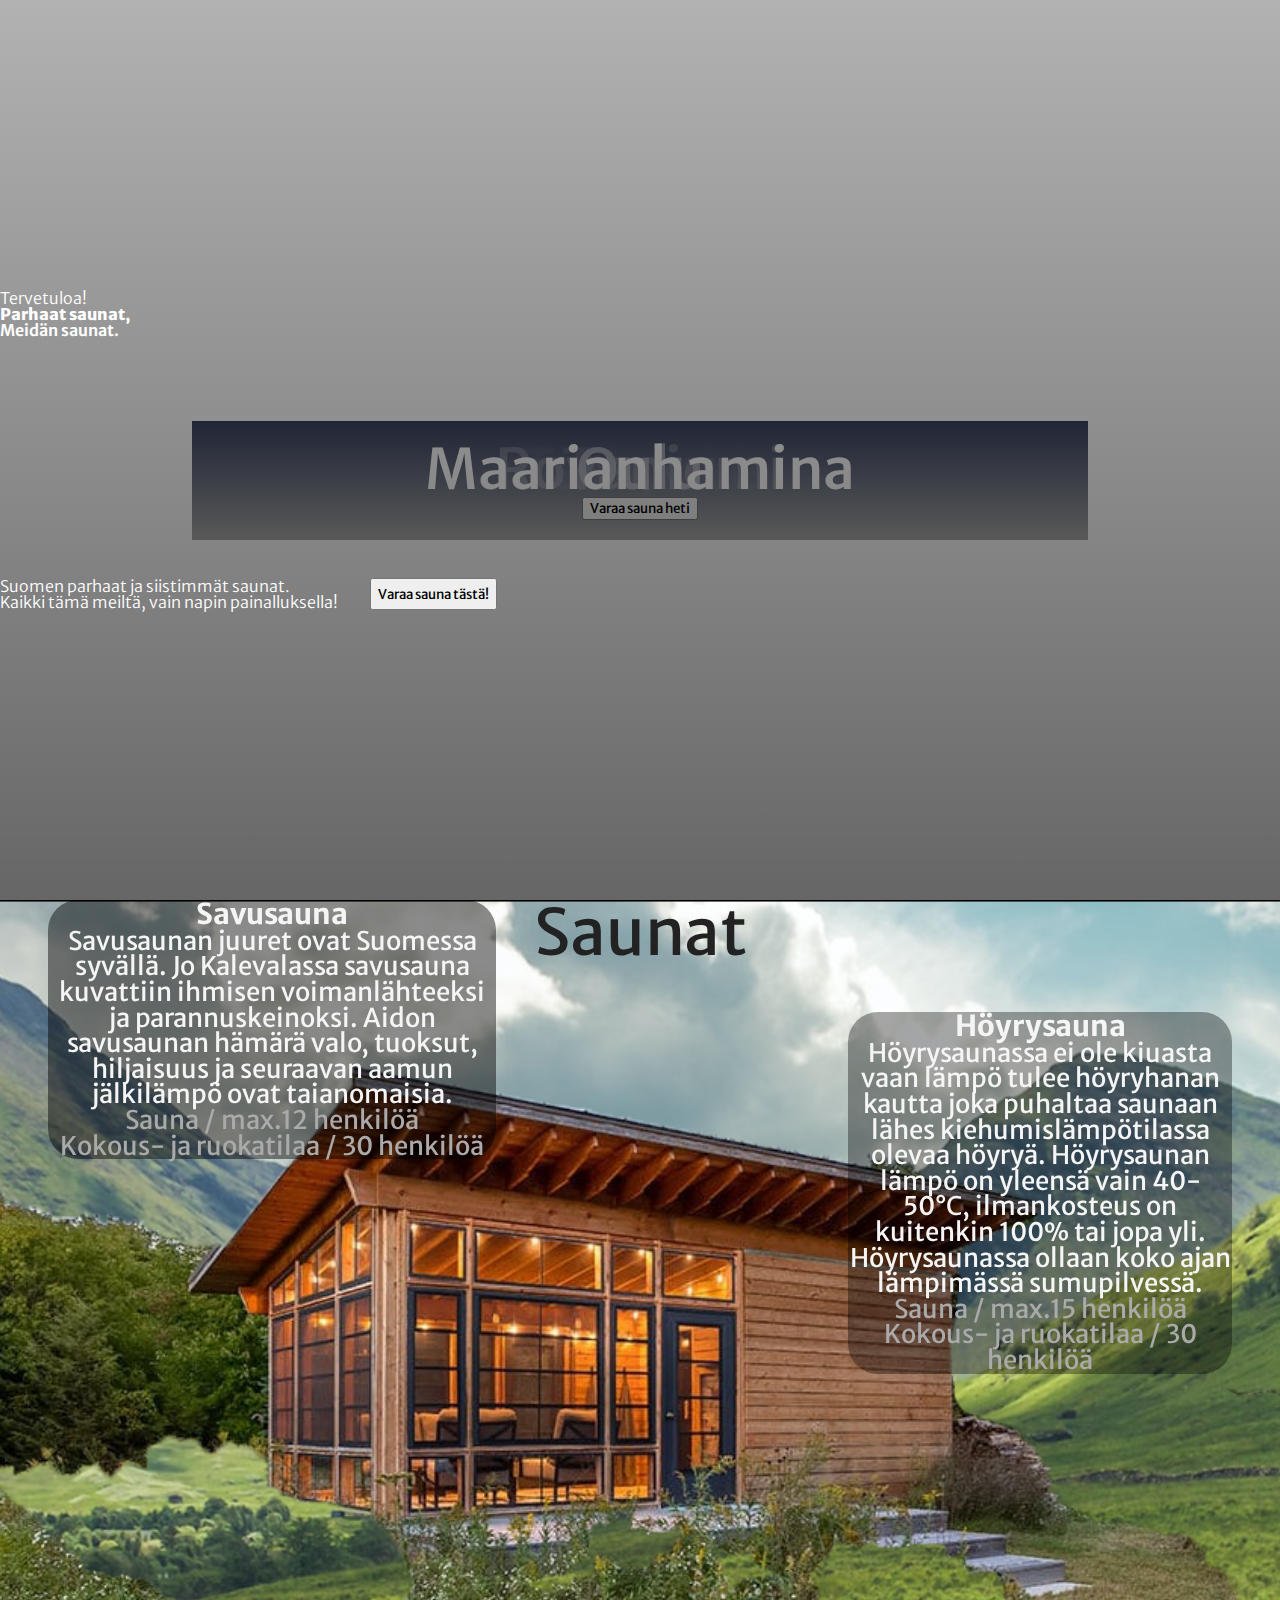
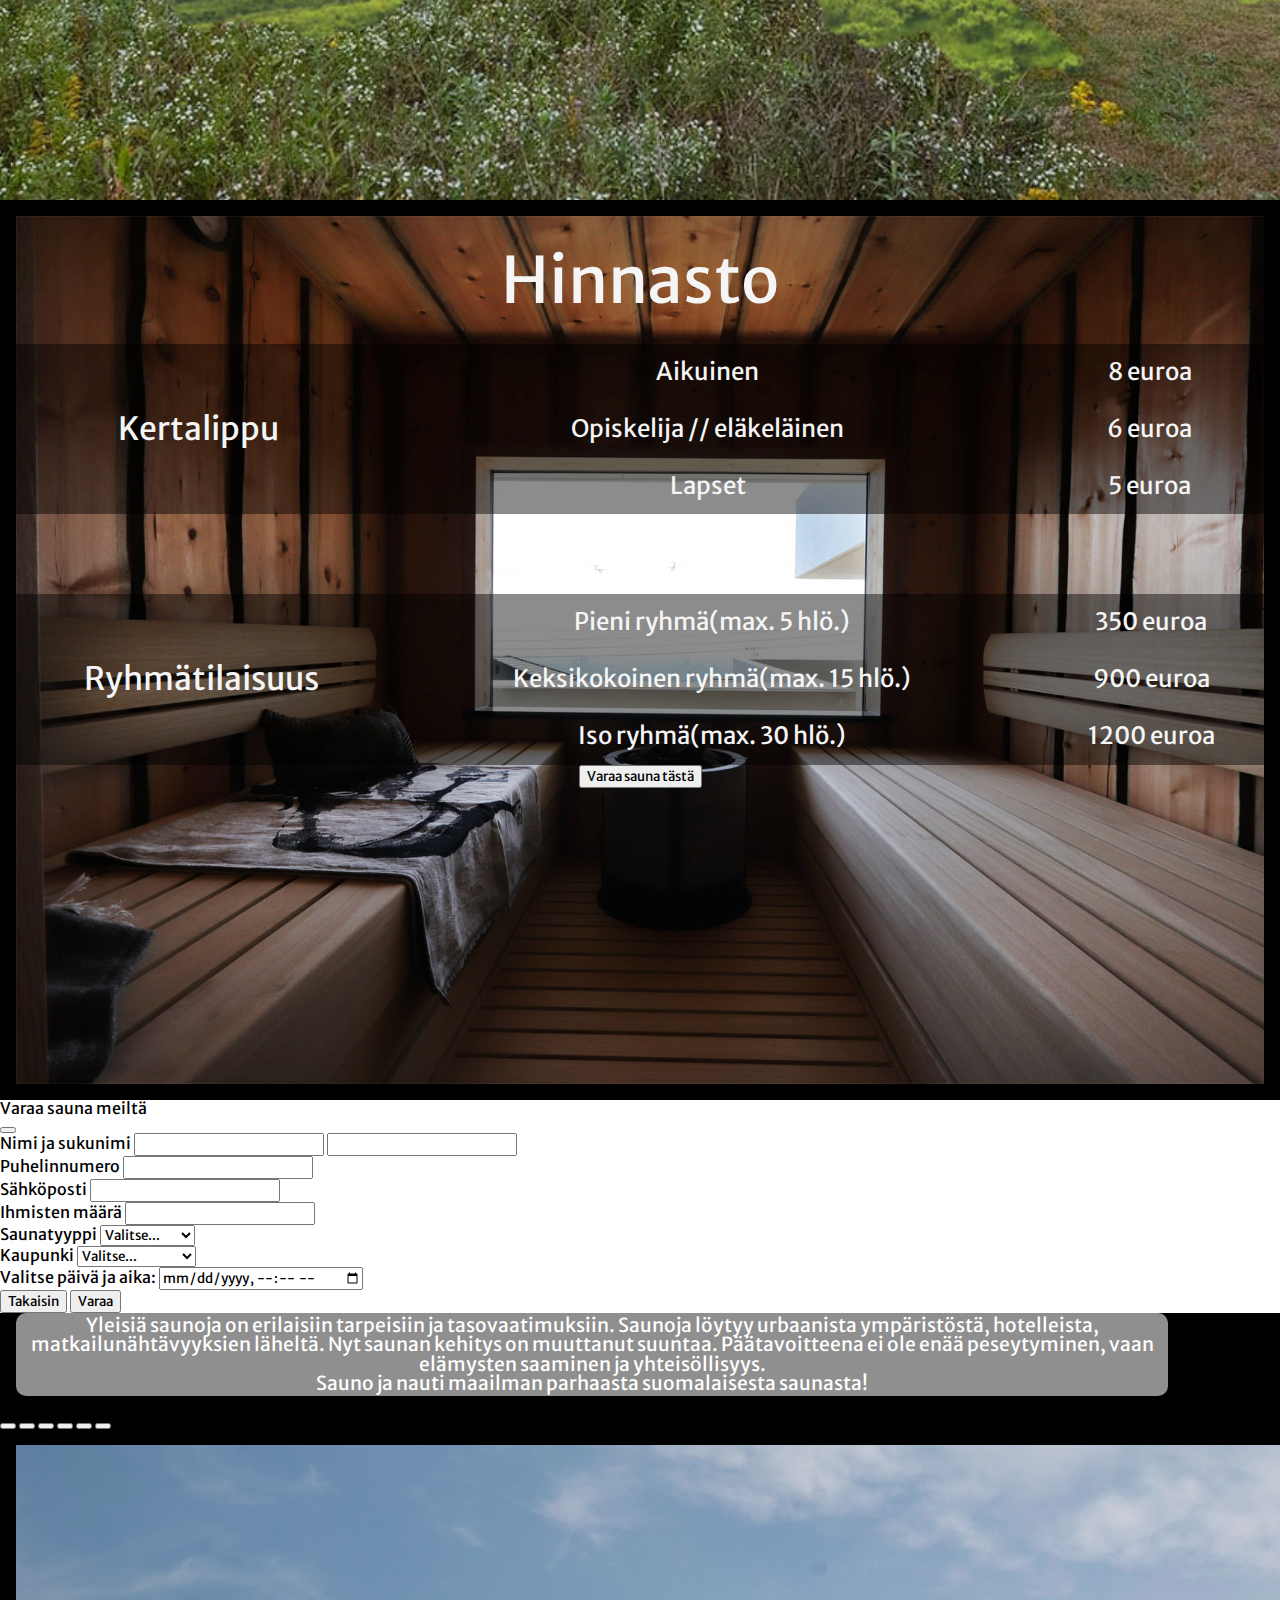
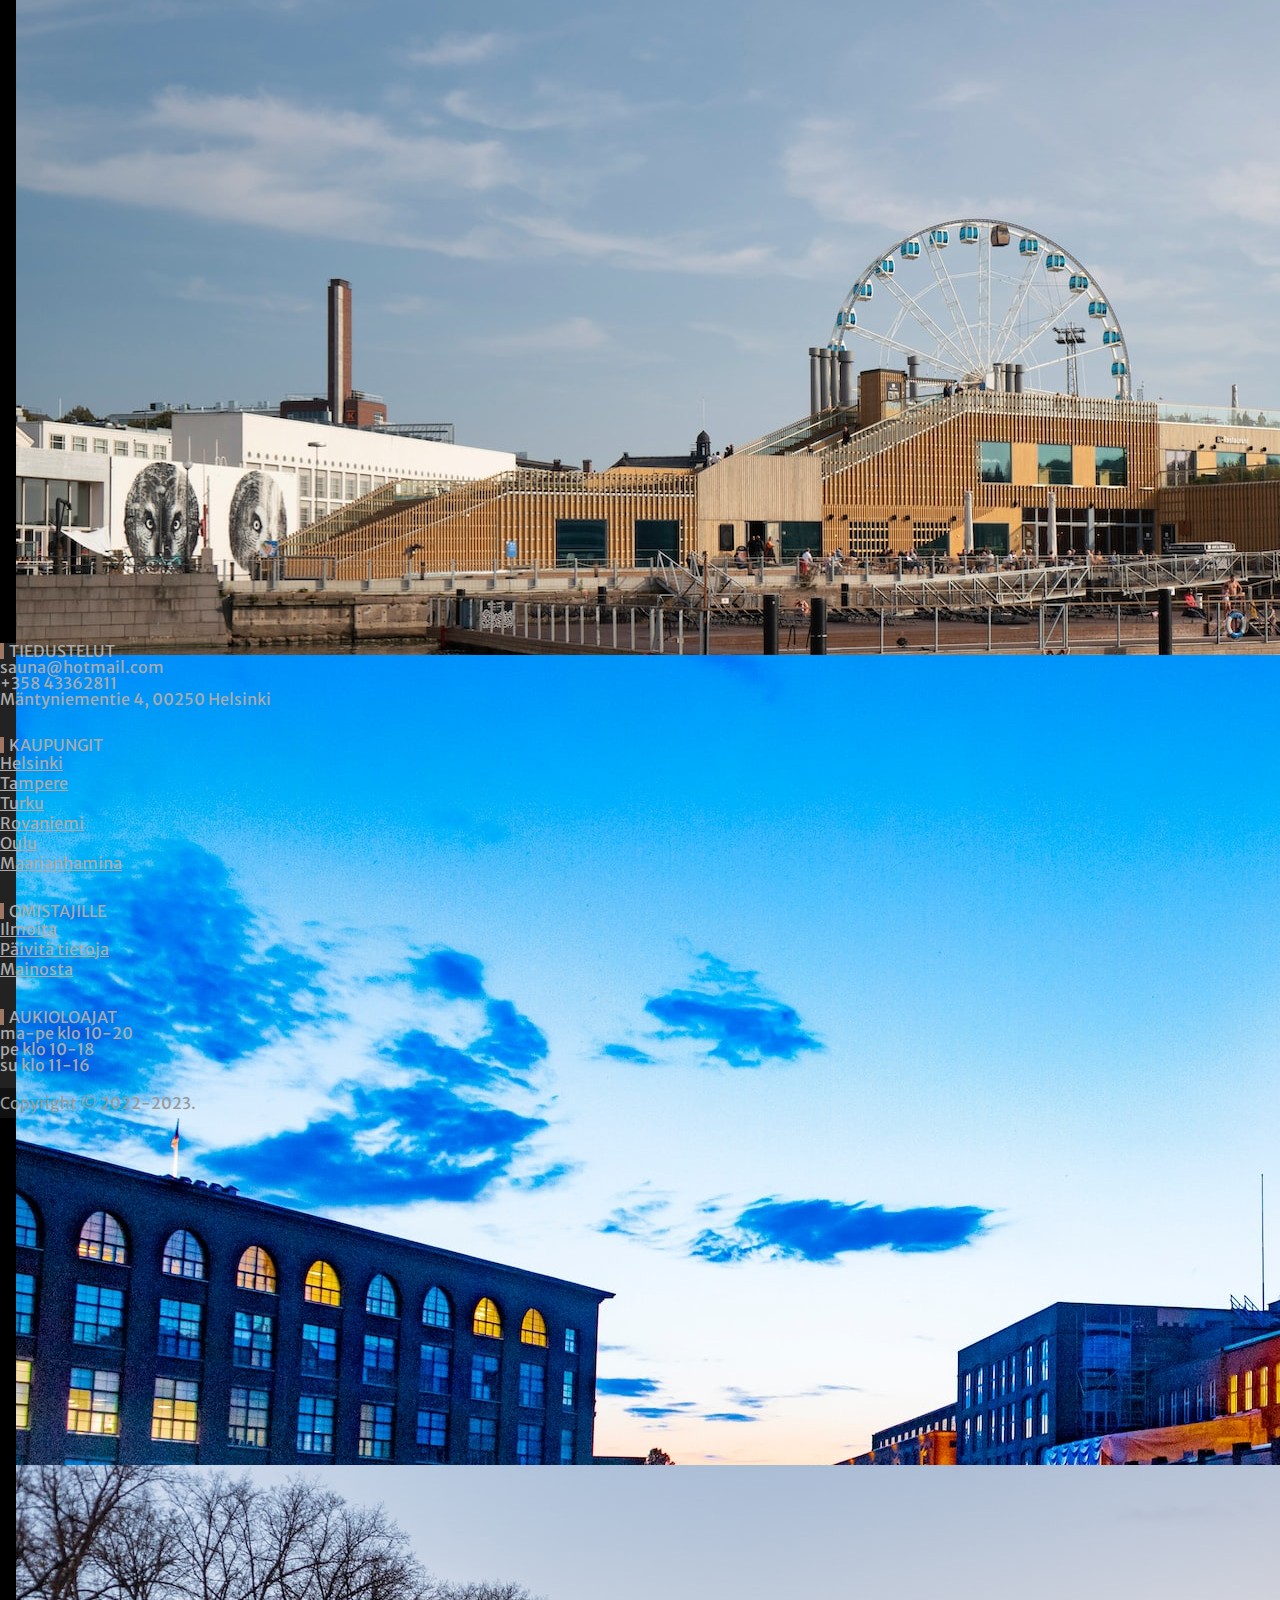
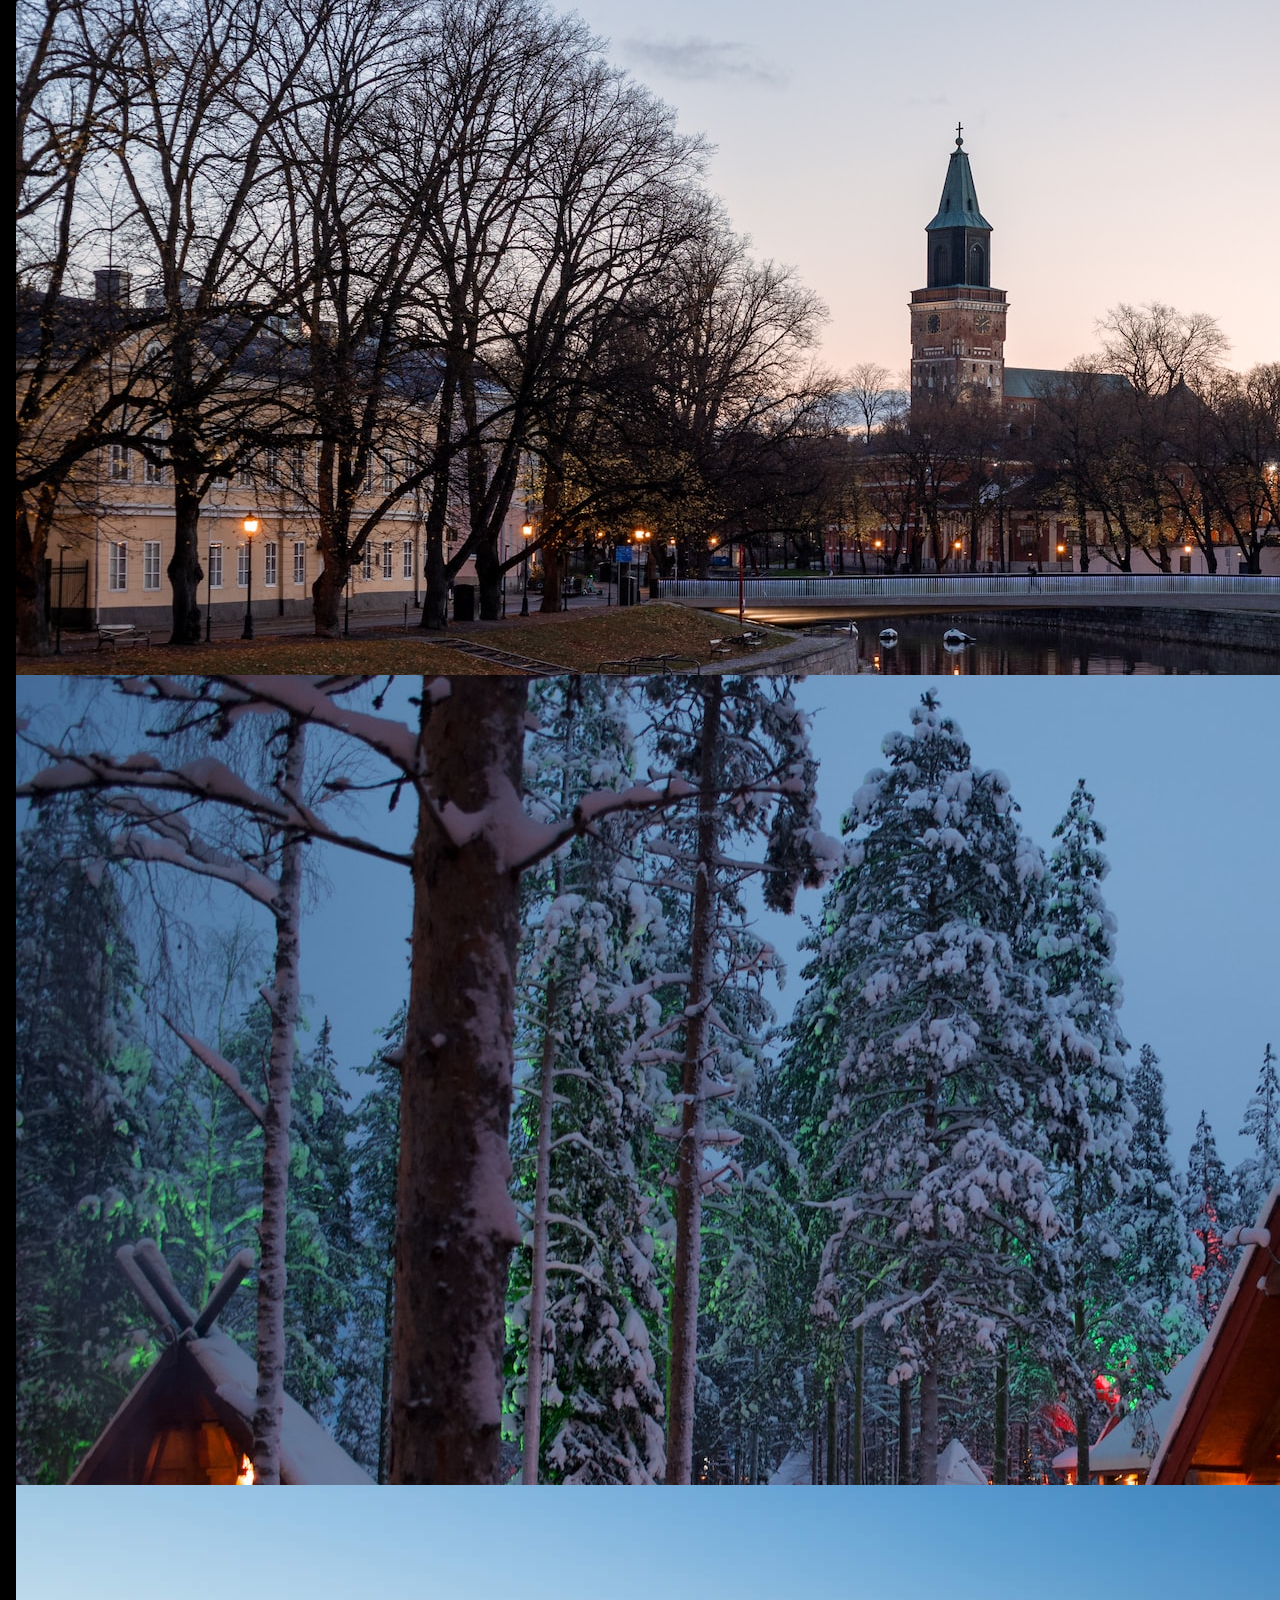
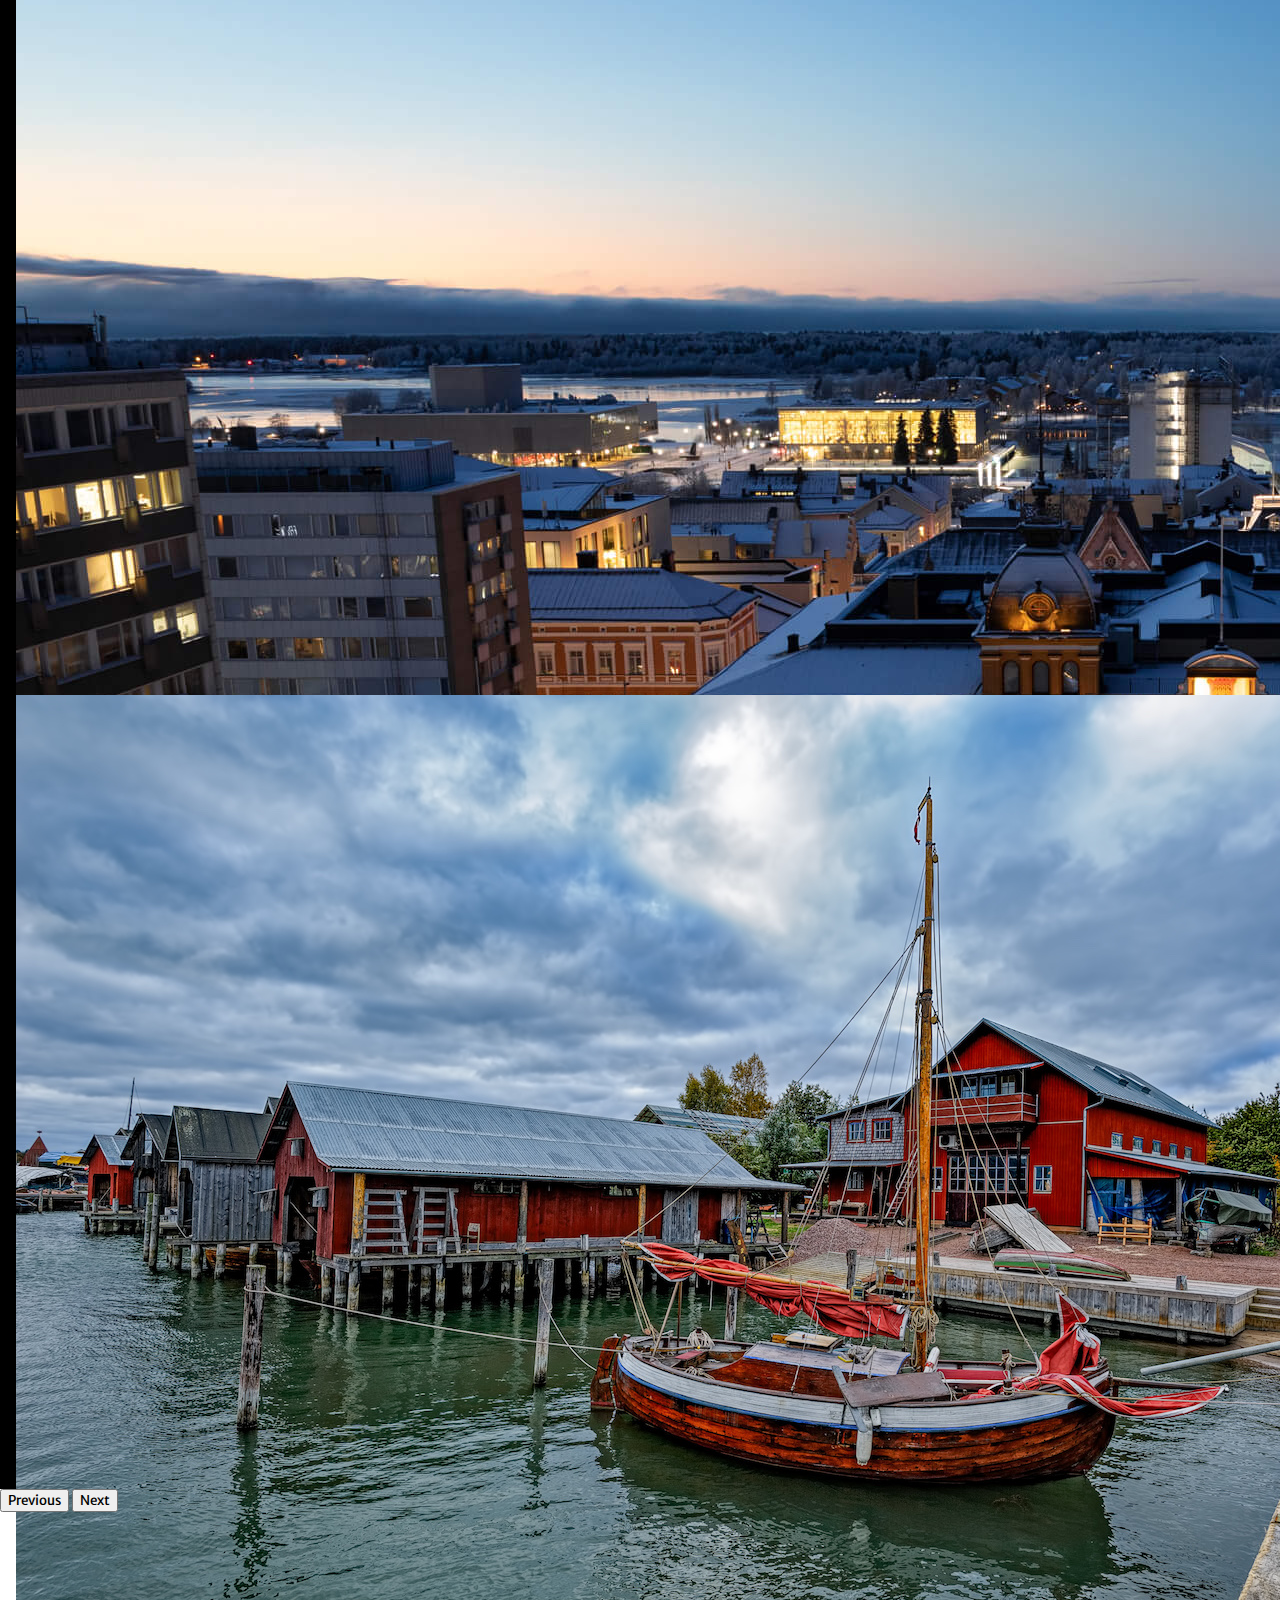
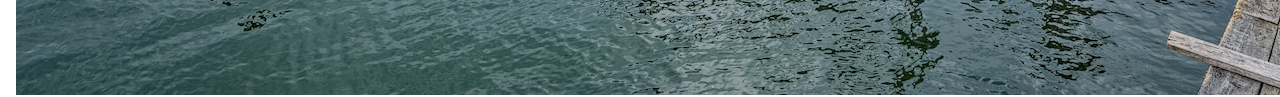
==== commit b69fccbc: "Fixed index modal url parameters not passing" ====
--- a/index.html
+++ b/index.html
@@ -1,635 +1,408 @@
 <!DOCTYPE html>
 <html lang="en">
-	<head>
-		<meta charset="UTF-8" />
-		<meta name="viewport" content="width=device-width, initial-scale=1.0" />
-		<title>Document</title>
-		<link rel="stylesheet" href="css/reset.css" />
-		<link
-			rel="stylesheet"
-			href="https://cdn.jsdelivr.net/npm/bootstrap@5.2.2/dist/css/bootstrap.min.css"
-			integrity="sha384-Zenh87qX5JnK2Jl0vWa8Ck2rdkQ2Bzep5IDxbcnCeuOxjzrPF/et3URy9Bv1WTRi"
-			crossorigin="anonymous"
-		/>
-		<link rel="stylesheet" href="css/main.css" />
-		<link rel="stylesheet" href="css/header.css" />
-		<link rel="stylesheet" href="css/footer.css" />
-	</head>
-
-	<body>
-		<nav></nav>
-		<header class="jumbotron jumbotron-fluid">
+
+<head>
+	<meta charset="UTF-8" />
+	<meta name="viewport" content="width=device-width, initial-scale=1.0" />
+	<title>Document</title>
+	<link rel="stylesheet" href="css/reset.css" />
+	<link rel="stylesheet" href="https://cdn.jsdelivr.net/npm/bootstrap@5.2.2/dist/css/bootstrap.min.css"
+		integrity="sha384-Zenh87qX5JnK2Jl0vWa8Ck2rdkQ2Bzep5IDxbcnCeuOxjzrPF/et3URy9Bv1WTRi" crossorigin="anonymous" />
+	<link rel="stylesheet" href="css/main.css" />
+	<link rel="stylesheet" href="css/header.css" />
+	<link rel="stylesheet" href="css/footer.css" />
+</head>
+
+<body>
+	<nav></nav>
+	<header class="jumbotron jumbotron-fluid">
+		<div class="container">
+			<div class="heading-box">
+				<span class="display-1" id="text-1">Tervetuloa!</span>
+				<span class="display-1" id="text-2">Parhaat saunat,</span>
+				<span class="display-1" id="text-3">Meidän saunat.</span>
+			</div>
+			<div class="button-row">
+				<div class="text-box">
+					<p class="h4">Suomen parhaat ja siistimmät saunat.</p>
+					<p class="h4">
+						Kaikki tämä meiltä, vain napin painalluksella!
+					</p>
+				</div>
+				<button class="btn btn-light col-md-4 col-sm-12 h4" data-bs-toggle="modal" data-bs-target="#bookSauna">
+					Varaa sauna tästä!
+				</button>
+			</div>
+		</div>
+	</header>
+	<main>
+		<!-- Saunatyypit ja hinnasto with parallax -->
+		<article class="saunatyypit">
+			<section class="layers">
+				<section class="layer layers__header" style="background-image: url(parallax/base-layer.png)">
+					Saunat
+				</section>
+				<section class="layer layers__caption1" style="background-image: url(parallax/layer-middle.png)">
+					<article class="saunatext1">
+						<h2 class="saunaheading">Savusauna</h2>
+						<p>
+							Savusaunan juuret ovat Suomessa syvällä. Jo
+							Kalevalassa savusauna kuvattiin ihmisen
+							voimanlähteeksi ja parannuskeinoksi. Aidon
+							savusaunan hämärä valo, tuoksut, hiljaisuus ja
+							seuraavan aamun jälkilämpö ovat taianomaisia.
+						</p>
+						<ul>
+							<li>Sauna / max.12 henkilöä</li>
+							<li>Kokous- ja ruokatilaa / 30 henkilöä</li>
+						</ul>
+					</article>
+				</section>
+
+				<section class="layer layers__caption2" style="background-image: url(parallax/Фон.png)">
+					<article class="saunatext2">
+						<h2 class="saunaheading">Höyrysauna</h2>
+						<p>
+							Höyrysaunassa ei ole kiuasta vaan lämpö tulee
+							höyryhanan kautta joka puhaltaa saunaan lähes
+							kiehumislämpötilassa olevaa höyryä. Höyrysaunan
+							lämpö on yleensä vain 40-50°C, ilmankosteus on
+							kuitenkin 100% tai jopa yli. Höyrysaunassa
+							ollaan koko ajan lämpimässä sumupilvessä.
+						</p>
+						<ul>
+							<li>Sauna / max.15 henkilöä</li>
+							<li>Kokous- ja ruokatilaa / 30 henkilöä</li>
+						</ul>
+					</article>
+				</section>
+			</section>
+		</article>
+		<!-- Hinnasto - sivu -->
+		<article class="hinnasto" style="background-image: url(parallax/inside.jpeg)">
+			<section class="hinnasto-content">
+				<h2 class="hinnasto-title">Hinnasto</h2>
+				<table class="hinnat">
+					<tr class="tablehinnat">
+						<th class="hinnatmain" rowspan="4">Kertalippu</th>
+						<th class="tablehinnat">Aikuinen</th>
+						<th class="tablehinnat">8 euroa</th>
+					</tr>
+					<tr class="tablehinnat">
+						<td class="tablehinnat">
+							Opiskelija // eläkeläinen
+						</td>
+						<td class="tablehinnat">6 euroa</td>
+					</tr>
+					<tr class="tablehinnat">
+						<td class="tablehinnat">Lapset</td>
+						<td class="tablehinnat">5 euroa</td>
+					</tr>
+				</table>
+				<table class="hinnat2">
+					<tr class="tablehinnat">
+						<th class="hinnatmain" rowspan="4">
+							Ryhmätilaisuus
+						</th>
+						<th class="tablehinnat">
+							Pieni ryhmä(max. 5 hlö.)
+						</th>
+						<th class="tablehinnat">350 euroa</th>
+					</tr>
+					<tr class="tablehinnat">
+						<td class="tablehinnat">
+							Keksikokoinen ryhmä(max. 15 hlö.)
+						</td>
+						<td class="tablehinnat">900 euroa</td>
+					</tr>
+					<tr class="tablehinnat">
+						<td class="tablehinnat">Iso ryhmä(max. 30 hlö.)</td>
+						<td class="tablehinnat">1200 euroa</td>
+					</tr>
+				</table>
+				<button class="btn btn-light col-md-4 col-sm-12 h4" data-bs-toggle="modal" data-bs-target="#bookSauna">
+					Varaa sauna tästä
+				</button>
+			</section>
+		</article>
+
+		<!-- Modal window to book a sauna -->
+		<div class="modal fade" id="bookSauna" data-bs-backdrop="static" data-bs-keyboard="false" tabindex="-1" aria-
+			labelledby="staticBackdropLabel" aria-hidden="true">
+			<div class="modal-dialog">
+				<div class="modal-content">
+					<div class="modal-header">
+						<h5 class="modal-title" id="staticBackdropLabel">
+							Varaa sauna meiltä
+						</h5>
+						<button type="button" class="btn-close" data-bs-dismiss="modal" aria-label="Close"></button>
+					</div>
+
+					<div class="modal-body">
+						<div class="input-group mb-3">
+							<span class="input-group-text">Nimi ja sukunimi</span>
+							<input type="text" aria-label="Nimi" class="form-control" />
+							<input type="text" aria-label="Sukunimi" class="form-control" />
+						</div>
+
+						<div class="input-group mb-3">
+							<span class="input-group-text" id="inputGroup-sizing-default">Puhelinnumero</span>
+							<input type="tel" class="form-control" id="exampleInputPhone1"
+								aria-describedby="phoneHelp" />
+						</div>
+
+						<div class="input-group mb-3">
+							<span class="input-group-text" id="inputGroup-sizing-default">Sähköposti</span>
+							<input type="email" class="form-control" id="exampleInputEmail1"
+								aria-describedby="emailHelp" />
+						</div>
+
+						<div class="input-group mb-3">
+							<span class="input-group-text" id="inputGroup-sizing-default">Ihmisten määrä</span>
+							<input type="number" class="form-control" aria-label="Sizing example input"
+								aria-describedby="inputGroup-sizing-default" />
+						</div>
+
+						<div class="input-group mb-3">
+							<label class="input-group-text" for="inputGroupSelect01">Saunatyyppi</label>
+							<select class="form-select" id="inputGroupSelect01">
+								<option selected>Valitse...</option>
+								<option value="1">Savusauna</option>
+								<option value="2">Höyrysauna</option>
+							</select>
+						</div>
+						<div class="input-group mb-3">
+							<label class="input-group-text" for="inputGroupSelect01">Kaupunki</label>
+							<select class="form-select reservation-modal" id="inputGroupSelect01">
+								<option selected>Valitse...</option>
+								<option value="1">Helsinki</option>
+								<option value="2">Tampere</option>
+								<option value="3">Turku</option>
+								<option value="4">Maarianhamina</option>
+								<option value="5">Oulu</option>
+								<option value="6">Rovaniemi</option>
+							</select>
+						</div>
+
+						<section class="container">
+							<label for="saunatime">Valitse päivä ja aika:</label>
+							<input type="datetime-local" id="saunatime" name="saunatime" />
+						</section>
+					</div>
+					<div class="modal-footer">
+						<button type="button" class="btn btn-secondary" data-bs-dismiss="modal">
+							Takaisin
+						</button>
+						<button type="button" class="btn btn-success" onclick="makeReservation()">
+							Varaa
+						</button>
+					</div>
+				</div>
+			</div>
+		</div>
+
+		<!-- Cities carousel -->
+		<section class="carousel_text">
+			<article class="aboutsauna">
+				<p class="textaboutsauna">
+					Yleisiä saunoja on erilaisiin tarpeisiin ja
+					tasovaatimuksiin. Saunoja löytyy urbaanista
+					ympäristöstä, hotelleista, matkailunähtävyyksien
+					läheltä. Nyt saunan kehitys on muuttanut suuntaa.
+					Päätavoitteena ei ole enää peseytyminen, vaan elämysten
+					saaminen ja yhteisöllisyys. <br />
+					Sauno ja nauti maailman parhaasta suomalaisesta
+					saunasta!
+				</p>
+			</article>
+			<div id="carouselExampleCaptions" class="carousel slide" data-bs-ride="false">
+				<div class="carousel-indicators">
+					<button type="button" data-bs-target="#carouselExampleCaptions" data-bs-slide-to="0" class="active"
+						aria-current="true" aria-label="Slide 1"></button>
+					<button type="button" data-bs-target="#carouselExampleCaptions" data-bs-slide-to="1"
+						aria-label="Slide 2"></button>
+					<button type="button" data-bs-target="#carouselExampleCaptions" data-bs-slide-to="2"
+						aria-label="Slide 3"></button>
+					<button type="button" data-bs-target="#carouselExampleCaptions" data-bs-slide-to="3"
+						aria-label="Slide 4"></button>
+					<button type="button" data-bs-target="#carouselExampleCaptions" data-bs-slide-to="4"
+						aria-label="Slide 5"></button>
+					<button type="button" data-bs-target="#carouselExampleCaptions" data-bs-slide-to="5"
+						aria-label="Slide 6"></button>
+				</div>
+				<div class="carousel-inner">
+					<div class="carousel-item active">
+						<img src="./images-kaupungit/helsinki.jpeg" class="d-block w-100" alt="helsinki maisema" />
+						<div class="carousel-caption d-md-block align-middle">
+							<h5 class="citytitle">Helsinki</h5>
+							<button class="btn btn-light col-md-4 col-sm-12 h4" onclick="selectCity('helsinki')">
+								Varaa sauna heti
+							</button>
+						</div>
+					</div>
+					<div class="carousel-item">
+						<img src="./images-kaupungit/tampere.jpeg" class="d-block w-100" alt="tampere maisema" />
+						<div class="carousel-caption d-md-block">
+							<h5 class="citytitle">Tampere</h5>
+							<button class="btn btn-light col-md-4 col-sm-12 h4" onclick="selectCity('tampere')">
+								Varaa sauna heti
+							</button>
+						</div>
+					</div>
+					<div class="carousel-item">
+						<img src="./images-kaupungit/turku.jpeg" class="d-block w-100" alt="turku maisema" />
+						<div class="carousel-caption d-md-block">
+							<h5 class="citytitle">Turku</h5>
+							<button class="btn btn-light col-md-4 col-sm-12 h4" onclick="selectCity('turku')">
+								Varaa sauna heti
+							</button>
+						</div>
+					</div>
+					<div class="carousel-item">
+						<img src="./images-kaupungit/rovaniemi.jpeg" class="d-block w-100" alt="rovaniemi maisema" />
+						<div class="carousel-caption d-md-block">
+							<h5 class="citytitle">Rovaniemi</h5>
+							<button class="btn btn-light col-md-4 col-sm-12 h4" onclick="selectCity('rovaniemi')">
+								Varaa sauna heti
+							</button>
+						</div>
+					</div>
+					<div class="carousel-item">
+						<img src="./images-kaupungit/oulu.jpeg" class="d-block w-100" alt="oulu maisema" />
+						<div class="carousel-caption d-md-block">
+							<h5 class="citytitle">Oulu</h5>
+							<button class="btn btn-light col-md-4 col-sm-12 h4" onclick="selectCity('oulu')">
+								Varaa sauna heti
+							</button>
+						</div>
+					</div>
+					<div class="carousel-item">
+						<img src="./images-kaupungit/maarianhamina.jpeg" class="d-block w-100"
+							alt="Maarianhamina maisema" />
+						<div class="carousel-caption d-md-block">
+							<h5 class="citytitle">Maarianhamina</h5>
+							<button class="btn btn-light col-md-4 col-sm-12 h4" onclick="selectCity('maarianhamina')">
+								Varaa sauna heti
+							</button>
+						</div>
+					</div>
+				</div>
+				<button class="carousel-control-prev h-100" type="button" data-bs-target="#carouselExampleCaptions"
+					data-bs-slide="prev">
+					<span class="carousel-control-prev-icon" aria-hidden="true"></span>
+					<span class="visually-hidden">Previous</span>
+				</button>
+				<button class="carousel-control-next" type="button" data-bs-target="#carouselExampleCaptions"
+					data-bs-slide="next">
+					<span class="carousel-control-next-icon" aria-hidden="true"></span>
+					<span class="visually-hidden">Next</span>
+				</button>
+			</div>
+		</section>
+	</main>
+	<footer class="nb-footer">
+		<div class="container">
+			<div class="row pt-3">
+				<div class="col-md-3 col-sm-6">
+					<div class="footer-info-single">
+						<h2 class="title">TIEDUSTELUT</h2>
+						<ul class="list-unstyled">
+							<li>sauna@hotmail.com</li>
+							<li>+358 43362811</li>
+							<li>Mäntyniementie 4, 00250 Helsinki</li>
+						</ul>
+					</div>
+				</div>
+
+				<div class="col-md-3 col-sm-6">
+					<div class="footer-info-single">
+						<h2 class="title">KAUPUNGIT</h2>
+						<ul class="list-unstyled">
+							<li>
+								<a href="./selection.html?city=helsinki" title=""><i
+										class="fa fa-angle-double-right"></i>
+									Helsinki</a>
+							</li>
+							<li>
+								<a href="./selection.html?city=tampere" title=""><i
+										class="fa fa-angle-double-right"></i>
+									Tampere</a>
+							</li>
+							<li>
+								<a href="./selection.html?city=turku" title=""><i class="fa fa-angle-double-right"></i>
+									Turku</a>
+							</li>
+							<li>
+								<a href="./selection.html?city=rovaniemi" title=""><i
+										class="fa fa-angle-double-right"></i>
+									Rovaniemi</a>
+							</li>
+							<li>
+								<a href="./selection.html?city=oulu" title=""><i class="fa fa-angle-double-right"></i>
+									Oulu</a>
+							</li>
+							<li>
+								<a href="./selection.html?city=maarianhamina" title=""><i
+										class="fa fa-angle-double-right"></i>
+									Maarianhamina</a>
+							</li>
+						</ul>
+					</div>
+				</div>
+
+				<div class="col-md-3 col-sm-6">
+					<div class="footer-info-single">
+						<h2 class="title">Omistajille</h2>
+						<ul class="list-unstyled">
+							<li>
+								<a href="#" title=""><i class="fa fa-angle-double-right"></i>
+									Ilmoita
+								</a>
+							</li>
+							<li>
+								<a href="#" title=""><i class="fa fa-angle-double-right"></i>
+									Päivitä tietoja</a>
+							</li>
+							<li>
+								<a href="#" title=""><i class="fa fa-angle-double-right"></i>
+									Mainosta</a>
+							</li>
+						</ul>
+					</div>
+				</div>
+
+				<div class="col-md-3 col-sm-6">
+					<div class="footer-info-single">
+						<h2 class="title">AUKIOLOAJAT</h2>
+						<ul>
+							<li>ma-pe klo 10-20</li>
+							<li>pe klo 10-18</li>
+							<li>su klo 11-16</li>
+						</ul>
+					</div>
+				</div>
+			</div>
+		</div>
+
+		<section class="copyright">
 			<div class="container">
-				<div class="heading-box">
-					<span class="display-1" id="text-1">Tervetuloa!</span>
-					<span class="display-1" id="text-2">Parhaat saunat,</span>
-					<span class="display-1" id="text-3">Meidän saunat.</span>
-				</div>
-				<div class="button-row">
-					<div class="text-box">
-						<p class="h4">Suomen parhaat ja siistimmät saunat.</p>
-						<p class="h4">
-							Kaikki tämä meiltä, vain napin painalluksella!
-						</p>
-					</div>
-					<button
-						class="btn btn-light col-md-4 col-sm-12 h4"
-						data-bs-toggle="modal"
-						data-bs-target="#bookSauna"
-					>
-						Varaa sauna tästä!
-					</button>
-				</div>
-			</div>
-		</header>
-		<main>
-			<!-- Saunatyypit ja hinnasto with parallax -->
-			<article class="saunatyypit">
-				<section class="layers">
-					<section
-						class="layer layers__header"
-						style="background-image: url(parallax/base-layer.png)"
-					>
-						Saunat
-					</section>
-					<section
-						class="layer layers__caption1"
-						style="background-image: url(parallax/layer-middle.png)"
-					>
-						<article class="saunatext1">
-							<h2 class="saunaheading">Savusauna</h2>
-							<p>
-								Savusaunan juuret ovat Suomessa syvällä. Jo
-								Kalevalassa savusauna kuvattiin ihmisen
-								voimanlähteeksi ja parannuskeinoksi. Aidon
-								savusaunan hämärä valo, tuoksut, hiljaisuus ja
-								seuraavan aamun jälkilämpö ovat taianomaisia.
-							</p>
-							<ul>
-								<li>Sauna / max.12 henkilöä</li>
-								<li>Kokous- ja ruokatilaa / 30 henkilöä</li>
-							</ul>
-						</article>
-					</section>
-
-					<section
-						class="layer layers__caption2"
-						style="background-image: url(parallax/Фон.png)"
-					>
-						<article class="saunatext2">
-							<h2 class="saunaheading">Höyrysauna</h2>
-							<p>
-								Höyrysaunassa ei ole kiuasta vaan lämpö tulee
-								höyryhanan kautta joka puhaltaa saunaan lähes
-								kiehumislämpötilassa olevaa höyryä. Höyrysaunan
-								lämpö on yleensä vain 40-50°C, ilmankosteus on
-								kuitenkin 100% tai jopa yli. Höyrysaunassa
-								ollaan koko ajan lämpimässä sumupilvessä.
-							</p>
-							<ul>
-								<li>Sauna / max.15 henkilöä</li>
-								<li>Kokous- ja ruokatilaa / 30 henkilöä</li>
-							</ul>
-						</article>
-					</section>
-				</section>
-			</article>
-			<!-- Hinnasto - sivu -->
-			<article
-				class="hinnasto"
-				style="background-image: url(parallax/inside.jpeg)"
-			>
-				<section class="hinnasto-content">
-					<h2 class="hinnasto-title">Hinnasto</h2>
-					<table class="hinnat">
-						<tr class="tablehinnat">
-							<th class="hinnatmain" rowspan="4">Kertalippu</th>
-							<th class="tablehinnat">Aikuinen</th>
-							<th class="tablehinnat">8 euroa</th>
-						</tr>
-						<tr class="tablehinnat">
-							<td class="tablehinnat">
-								Opiskelija // eläkeläinen
-							</td>
-							<td class="tablehinnat">6 euroa</td>
-						</tr>
-						<tr class="tablehinnat">
-							<td class="tablehinnat">Lapset</td>
-							<td class="tablehinnat">5 euroa</td>
-						</tr>
-					</table>
-					<table class="hinnat2">
-						<tr class="tablehinnat">
-							<th class="hinnatmain" rowspan="4">
-								Ryhmätilaisuus
-							</th>
-							<th class="tablehinnat">
-								Pieni ryhmä(max. 5 hlö.)
-							</th>
-							<th class="tablehinnat">350 euroa</th>
-						</tr>
-						<tr class="tablehinnat">
-							<td class="tablehinnat">
-								Keksikokoinen ryhmä(max. 15 hlö.)
-							</td>
-							<td class="tablehinnat">900 euroa</td>
-						</tr>
-						<tr class="tablehinnat">
-							<td class="tablehinnat">Iso ryhmä(max. 30 hlö.)</td>
-							<td class="tablehinnat">1200 euroa</td>
-						</tr>
-					</table>
-					<button
-						class="btn btn-light col-md-4 col-sm-12 h4"
-						data-bs-toggle="modal"
-						data-bs-target="#bookSauna"
-					>
-						Varaa sauna tästä
-					</button>
-				</section>
-			</article>
-
-			<!-- Modal window to book a sauna -->
-			<div
-				class="modal fade"
-				id="bookSauna"
-				data-bs-backdrop="static"
-				data-bs-keyboard="false"
-				tabindex="-1"
-				aria-
-				labelledby="staticBackdropLabel"
-				aria-hidden="true"
-			>
-				<div class="modal-dialog">
-					<div class="modal-content">
-						<div class="modal-header">
-							<h5 class="modal-title" id="staticBackdropLabel">
-								Varaa sauna meiltä
-							</h5>
-							<button
-								type="button"
-								class="btn-close"
-								data-bs-dismiss="modal"
-								aria-label="Close"
-							></button>
-						</div>
-
-						<div class="modal-body">
-							<div class="input-group mb-3">
-								<span class="input-group-text"
-									>Nimi ja sukunimi</span
-								>
-								<input
-									type="text"
-									aria-label="Nimi"
-									class="form-control"
-								/>
-								<input
-									type="text"
-									aria-label="Sukunimi"
-									class="form-control"
-								/>
-							</div>
-
-							<div class="input-group mb-3">
-								<span
-									class="input-group-text"
-									id="inputGroup-sizing-default"
-									>Puhelinnumero</span
-								>
-								<input
-									type="tel"
-									class="form-control"
-									id="exampleInputPhone1"
-									aria-describedby="phoneHelp"
-								/>
-							</div>
-
-							<div class="input-group mb-3">
-								<span
-									class="input-group-text"
-									id="inputGroup-sizing-default"
-									>Sähköposti</span
-								>
-								<input
-									type="email"
-									class="form-control"
-									id="exampleInputEmail1"
-									aria-describedby="emailHelp"
-								/>
-							</div>
-
-							<div class="input-group mb-3">
-								<span
-									class="input-group-text"
-									id="inputGroup-sizing-default"
-									>Ihmisten määrä</span
-								>
-								<input
-									type="number"
-									class="form-control"
-									aria-label="Sizing example input"
-									aria-describedby="inputGroup-sizing-default"
-								/>
-							</div>
-
-							<div class="input-group mb-3">
-								<label
-									class="input-group-text"
-									for="inputGroupSelect01"
-									>Saunatyyppi</label
-								>
-								<select
-									class="form-select"
-									id="inputGroupSelect01"
-								>
-									<option selected>Valitse...</option>
-									<option value="1">Savusauna</option>
-									<option value="2">Höyrysauna</option>
-								</select>
-							</div>
-							<div class="input-group mb-3">
-								<label
-									class="input-group-text"
-									for="inputGroupSelect01"
-									>Kaupunki</label
-								>
-								<select
-									class="form-select"
-									id="inputGroupSelect01"
-								>
-									<option selected>Valitse...</option>
-									<option value="1">Helsinki</option>
-									<option value="2">Tampere</option>
-									<option value="3">Turku</option>
-									<option value="4">Maarianhamina</option>
-									<option value="5">Oulu</option>
-									<option value="6">Rovaniemi</option>
-								</select>
-							</div>
-
-							<section class="container">
-								<label for="saunatime"
-									>Valitse päivä ja aika:</label
-								>
-								<input
-									type="datetime-local"
-									id="saunatime"
-									name="saunatime"
-								/>
-							</section>
-						</div>
-						<div class="modal-footer">
-							<button
-								type="button"
-								class="btn btn-secondary"
-								data-bs-dismiss="modal"
-							>
-								Takaisin
-							</button>
-							<button type="button" class="btn btn-success">
-								Varaa
-							</button>
-						</div>
-					</div>
-				</div>
-			</div>
-
-			<!-- Cities carousel -->
-			<section class="carousel_text">
-				<article class="aboutsauna">
-					<p class="textaboutsauna">
-						Yleisiä saunoja on erilaisiin tarpeisiin ja
-						tasovaatimuksiin. Saunoja löytyy urbaanista
-						ympäristöstä, hotelleista, matkailunähtävyyksien
-						läheltä. Nyt saunan kehitys on muuttanut suuntaa.
-						Päätavoitteena ei ole enää peseytyminen, vaan elämysten
-						saaminen ja yhteisöllisyys. <br />
-						Sauno ja nauti maailman parhaasta suomalaisesta
-						saunasta!
-					</p>
-				</article>
-				<div
-					id="carouselExampleCaptions"
-					class="carousel slide"
-					data-bs-ride="false"
-				>
-					<div class="carousel-indicators">
-						<button
-							type="button"
-							data-bs-target="#carouselExampleCaptions"
-							data-bs-slide-to="0"
-							class="active"
-							aria-current="true"
-							aria-label="Slide 1"
-						></button>
-						<button
-							type="button"
-							data-bs-target="#carouselExampleCaptions"
-							data-bs-slide-to="1"
-							aria-label="Slide 2"
-						></button>
-						<button
-							type="button"
-							data-bs-target="#carouselExampleCaptions"
-							data-bs-slide-to="2"
-							aria-label="Slide 3"
-						></button>
-						<button
-							type="button"
-							data-bs-target="#carouselExampleCaptions"
-							data-bs-slide-to="3"
-							aria-label="Slide 4"
-						></button>
-						<button
-							type="button"
-							data-bs-target="#carouselExampleCaptions"
-							data-bs-slide-to="4"
-							aria-label="Slide 5"
-						></button>
-						<button
-							type="button"
-							data-bs-target="#carouselExampleCaptions"
-							data-bs-slide-to="5"
-							aria-label="Slide 6"
-						></button>
-					</div>
-					<div class="carousel-inner">
-						<div class="carousel-item active">
-							<img
-								src="./images-kaupungit/helsinki.jpeg"
-								class="d-block w-100"
-								alt="helsinki maisema"
-							/>
-							<div
-								class="carousel-caption d-md-block align-middle"
-							>
-								<h5 class="citytitle">Helsinki</h5>
-								<button
-									class="btn btn-light col-md-4 col-sm-12 h4"
-									onclick="selectCity('helsinki')"
-								>
-									Varaa sauna heti
-								</button>
-							</div>
-						</div>
-						<div class="carousel-item">
-							<img
-								src="./images-kaupungit/tampere.jpeg"
-								class="d-block w-100"
-								alt="tampere maisema"
-							/>
-							<div class="carousel-caption d-md-block">
-								<h5 class="citytitle">Tampere</h5>
-								<button
-									class="btn btn-light col-md-4 col-sm-12 h4"
-									onclick="selectCity('tampere')"
-								>
-									Varaa sauna heti
-								</button>
-							</div>
-						</div>
-						<div class="carousel-item">
-							<img
-								src="./images-kaupungit/turku.jpeg"
-								class="d-block w-100"
-								alt="turku maisema"
-							/>
-							<div class="carousel-caption d-md-block">
-								<h5 class="citytitle">Turku</h5>
-								<button
-									class="btn btn-light col-md-4 col-sm-12 h4"
-									onclick="selectCity('turku')"
-								>
-									Varaa sauna heti
-								</button>
-							</div>
-						</div>
-						<div class="carousel-item">
-							<img
-								src="./images-kaupungit/rovaniemi.jpeg"
-								class="d-block w-100"
-								alt="rovaniemi maisema"
-							/>
-							<div class="carousel-caption d-md-block">
-								<h5 class="citytitle">Rovaniemi</h5>
-								<button
-									class="btn btn-light col-md-4 col-sm-12 h4"
-									onclick="selectCity('rovaniemi')"
-								>
-									Varaa sauna heti
-								</button>
-							</div>
-						</div>
-						<div class="carousel-item">
-							<img
-								src="./images-kaupungit/oulu.jpeg"
-								class="d-block w-100"
-								alt="oulu maisema"
-							/>
-							<div class="carousel-caption d-md-block">
-								<h5 class="citytitle">Oulu</h5>
-								<button
-									class="btn btn-light col-md-4 col-sm-12 h4"
-									onclick="selectCity('oulu')"
-								>
-									Varaa sauna heti
-								</button>
-							</div>
-						</div>
-						<div class="carousel-item">
-							<img
-								src="./images-kaupungit/maarianhamina.jpeg"
-								class="d-block w-100"
-								alt="Maarianhamina maisema"
-							/>
-							<div class="carousel-caption d-md-block">
-								<h5 class="citytitle">Maarianhamina</h5>
-								<button
-									class="btn btn-light col-md-4 col-sm-12 h4"
-									onclick="selectCity('maarianhamina')"
-								>
-									Varaa sauna heti
-								</button>
-							</div>
-						</div>
-					</div>
-					<button
-						class="carousel-control-prev h-100"
-						type="button"
-						data-bs-target="#carouselExampleCaptions"
-						data-bs-slide="prev"
-					>
-						<span
-							class="carousel-control-prev-icon"
-							aria-hidden="true"
-						></span>
-						<span class="visually-hidden">Previous</span>
-					</button>
-					<button
-						class="carousel-control-next"
-						type="button"
-						data-bs-target="#carouselExampleCaptions"
-						data-bs-slide="next"
-					>
-						<span
-							class="carousel-control-next-icon"
-							aria-hidden="true"
-						></span>
-						<span class="visually-hidden">Next</span>
-					</button>
-				</div>
-			</section>
-		</main>
-		<footer class="nb-footer">
-			<div class="container">
-				<div class="row pt-3">
-					<div class="col-md-3 col-sm-6">
-						<div class="footer-info-single">
-							<h2 class="title">TIEDUSTELUT</h2>
-							<ul class="list-unstyled">
-								<li>sauna@hotmail.com</li>
-								<li>+358 43362811</li>
-								<li>Mäntyniementie 4, 00250 Helsinki</li>
-							</ul>
-						</div>
-					</div>
-
-					<div class="col-md-3 col-sm-6">
-						<div class="footer-info-single">
-							<h2 class="title">KAUPUNGIT</h2>
-							<ul class="list-unstyled">
-								<li>
-									<a
-										href="./selection.html?city=helsinki"
-										title=""
-										><i
-											class="fa fa-angle-double-right"
-										></i>
-										Helsinki</a
-									>
-								</li>
-								<li>
-									<a
-										href="./selection.html?city=tampere"
-										title=""
-										><i
-											class="fa fa-angle-double-right"
-										></i>
-										Tampere</a
-									>
-								</li>
-								<li>
-									<a
-										href="./selection.html?city=turku"
-										title=""
-										><i
-											class="fa fa-angle-double-right"
-										></i>
-										Turku</a
-									>
-								</li>
-								<li>
-									<a
-										href="./selection.html?city=rovaniemi"
-										title=""
-										><i
-											class="fa fa-angle-double-right"
-										></i>
-										Rovaniemi</a
-									>
-								</li>
-								<li>
-									<a
-										href="./selection.html?city=oulu"
-										title=""
-										><i
-											class="fa fa-angle-double-right"
-										></i>
-										Oulu</a
-									>
-								</li>
-								<li>
-									<a
-										href="./selection.html?city=maarianhamina"
-										title=""
-										><i
-											class="fa fa-angle-double-right"
-										></i>
-										Maarianhamina</a
-									>
-								</li>
-							</ul>
-						</div>
-					</div>
-
-					<div class="col-md-3 col-sm-6">
-						<div class="footer-info-single">
-							<h2 class="title">Omistajille</h2>
-							<ul class="list-unstyled">
-								<li>
-									<a href="#" title=""
-										><i
-											class="fa fa-angle-double-right"
-										></i>
-										Ilmoita
-									</a>
-								</li>
-								<li>
-									<a href="#" title=""
-										><i
-											class="fa fa-angle-double-right"
-										></i>
-										Päivitä tietoja</a
-									>
-								</li>
-								<li>
-									<a href="#" title=""
-										><i
-											class="fa fa-angle-double-right"
-										></i>
-										Mainosta</a
-									>
-								</li>
-							</ul>
-						</div>
-					</div>
-
-					<div class="col-md-3 col-sm-6">
-						<div class="footer-info-single">
-							<h2 class="title">AUKIOLOAJAT</h2>
-							<ul>
-								<li>ma-pe klo 10-20</li>
-								<li>pe klo 10-18</li>
-								<li>su klo 11-16</li>
-							</ul>
-						</div>
-					</div>
-				</div>
-			</div>
-
-			<section class="copyright">
-				<div class="container">
-					<div class="row">
-						<div class="col-sm-6">
-							<p>Copyright © 2022. Your Company.</p>
-						</div>
-						<div class="col-sm-6"></div>
-					</div>
-				</div>
-			</section>
-		</footer>
-		<script src="./js/main.js"></script>
-		<script
-			src="https://cdn.jsdelivr.net/npm/bootstrap@5.2.2/dist/js/bootstrap.min.js"
-			integrity="sha384-IDwe1+LCz02ROU9k972gdyvl+AESN10+x7tBKgc9I5HFtuNz0wWnPclzo6p9vxnk"
-			crossorigin="anonymous"
-		></script>
-		<script
-			src="https://cdn.jsdelivr.net/npm/bootstrap@5.2.2/dist/js/bootstrap.bundle.min.js"
-			integrity="sha384-OERcA2EqjJCMA+/3y+gxIOqMEjwtxJY7qPCqsdltbNJuaOe923+mo//f6V8Qbsw3"
-			crossorigin="anonymous"
-		></script>
-		<script src="//cdnjs.cloudflare.com/ajax/libs/jquery/3.2.1/jquery.min.js"></script>
-	</body>
-</html>
+				<div class="row">
+					<div class="col-sm-6">
+						<p>Copyright © 2022-2023.</p>
+					</div>
+					<div class="col-sm-6"></div>
+				</div>
+			</div>
+		</section>
+	</footer>
+	<script src="./js/main.js"></script>
+	<script src="https://cdn.jsdelivr.net/npm/bootstrap@5.2.2/dist/js/bootstrap.min.js"
+		integrity="sha384-IDwe1+LCz02ROU9k972gdyvl+AESN10+x7tBKgc9I5HFtuNz0wWnPclzo6p9vxnk"
+		crossorigin="anonymous"></script>
+	<script src="https://cdn.jsdelivr.net/npm/bootstrap@5.2.2/dist/js/bootstrap.bundle.min.js"
+		integrity="sha384-OERcA2EqjJCMA+/3y+gxIOqMEjwtxJY7qPCqsdltbNJuaOe923+mo//f6V8Qbsw3"
+		crossorigin="anonymous"></script>
+	<script src="//cdnjs.cloudflare.com/ajax/libs/jquery/3.2.1/jquery.min.js"></script>
+</body>
+
+</html>